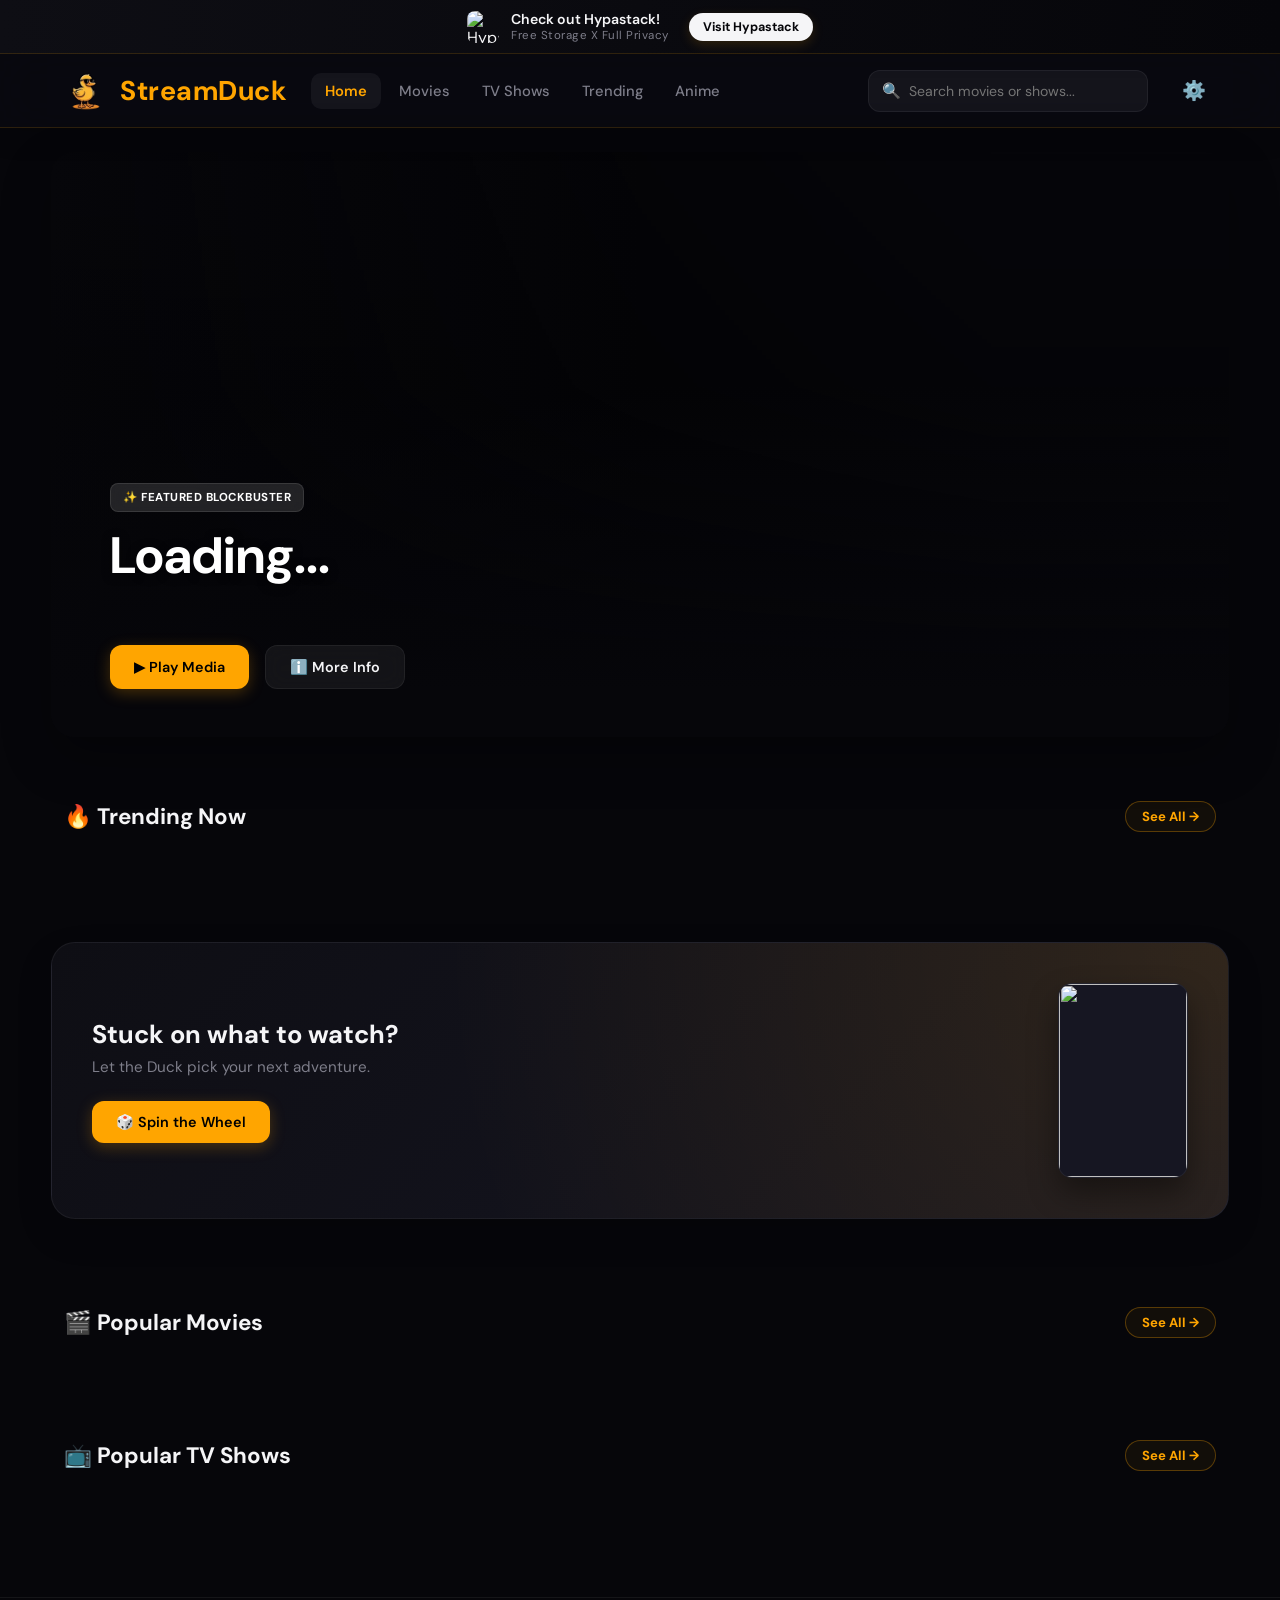
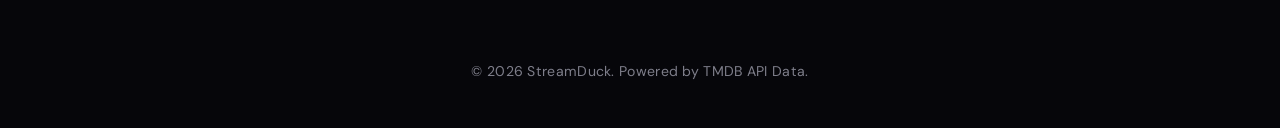
==== index.html @ 3d8ccd0c "no white haha" ====
<!DOCTYPE html>
<html lang="en">
<head>
  <meta charset="UTF-8">
  <meta name="viewport" content="width=device-width, initial-scale=1.0, maximum-scale=1.0, user-scalable=no">
  <title>StreamDuck</title>
  <link rel="icon" href="favicon.ico" type="image/x-icon">
  <link href="https://fonts.googleapis.com/css2?family=DM+Sans:wght=300;400;500;600;700&display=swap" rel="stylesheet">
  <link rel="stylesheet" href="style.css">
</head>
<body class="mode-dynamic theme-home">

<div class="promo-banner" id="promoBanner">
  <img src="https://r2.hypastack.com/cdn/lvko6iovrtq7/footer.webp" alt="Hypastack Icon" class="promo-icon">
  <div class="promo-text">
    <span class="promo-title">Check out Hypastack!</span>
    <span class="promo-subtitle">Free Storage X Full Privacy</span>
  </div>
  <a href="https://hypastack.com" target="_blank" rel="noopener" class="promo-btn">Visit Hypastack</a>
</div>

<nav>
  <div class="logo" id="duckLogo">
    <img src="icon.webp" alt="StreamDuck icon" class="logo-icon">
    <span>StreamDuck</span>
  </div>
  <div class="nav-links" id="navLinks">
    <button class="nav-btn" data-sec="home" onclick="Router.go('home')">Home</button>
    <button class="nav-btn" data-sec="movies" onclick="Router.go('movies')">Movies</button>
    <button class="nav-btn" data-sec="tv" onclick="Router.go('tv')">TV Shows</button>
    <button class="nav-btn" data-sec="trending" onclick="Router.go('trending')">Trending</button>
    <button class="nav-btn" data-sec="anime" onclick="Router.go('anime')">Anime</button>
  </div>
  
  <div class="search-wrap" id="searchWrap">
    <span class="search-icon">🔍</span>
    <input type="text" id="searchInput" placeholder="Search movies or shows..." autocomplete="off">
    <div class="live-search-results" id="liveSearchResults"></div>
  </div>
  
  <div style="display: flex; gap: 10px; align-items: center;">
    <button class="nav-btn" onclick="AppSettings.toggleDrawer()" style="font-size: 1.2rem; padding: 6px 10px;">⚙️</button>
    <button class="mobile-menu-btn" onclick="UI.toggleSearch()">🔍</button>
    <button class="mobile-menu-btn" onclick="UI.toggleMobileMenu()">☰</button>
  </div>
</nav>

<main id="app"></main>

<div class="mobile-bottom-nav" aria-label="Mobile navigation">
  <button class="mobile-nav-btn active" data-route="home" onclick="Router.go('home')">🏠<span>Home</span></button>
  <button class="mobile-nav-btn" data-route="movies" onclick="Router.go('movies')">🎬<span>Movies</span></button>
  <button class="mobile-nav-btn" data-route="tv" onclick="Router.go('tv')">📺<span>TV</span></button>
  <button class="mobile-nav-btn" data-route="settings" onclick="AppSettings.toggleDrawer()">⚙️<span>Settings</span></button>
</div>

<!-- Modern Settings Panel Overlay Drawer -->
<div id="settingsOverlay" class="settings-overlay" onclick="AppSettings.closeDrawerOnOverlay(event)">
  <div class="settings-panel">
    <div class="settings-header">
      <h2>App Settings</h2>
      <button class="close-btn" style="color: var(--text);" onclick="AppSettings.toggleDrawer()">✕</button>
    </div>
    
    <div class="settings-group">
      <span class="settings-label">Color Engine</span>
      
      <div class="toggle-row" onclick="AppSettings.handleToggleClick('dynamic')">
        <div class="toggle-info">
          <span class="toggle-title">🌈 Dynamic Accents</span>
          <span class="toggle-desc">Adapt app themes to match pages</span>
        </div>
        <label class="switch">
          <input type="checkbox" id="chk-dynamic">
          <span class="slider"></span>
        </label>
      </div>
    </div>

    <div class="settings-group">
      <span class="settings-label">Viewing Comfort</span>

      <div class="toggle-row" onclick="AppSettings.handleToggleClick('spoiler')">
        <div class="toggle-info">
          <span class="toggle-title">🛡️ Spoiler Safe</span>
          <span class="toggle-desc">Hide synopses by default and reveal them when you want</span>
        </div>
        <label class="switch">
          <input type="checkbox" id="chk-spoiler-safe">
          <span class="slider"></span>
        </label>
      </div>
    </div>

    <div class="settings-group">
      <span class="settings-label">Static Layout Overrides</span>
      
      <div class="toggle-row" onclick="AppSettings.handleToggleClick('dark')">
        <div class="toggle-info">
          <span class="toggle-title">🌙 Cyber Dark</span>
          <span class="toggle-desc">Sleek deep midnight layout</span>
        </div>
        <label class="switch">
          <input type="checkbox" id="chk-dark">
          <span class="slider"></span>
        </label>
      </div>

      <div class="toggle-row" onclick="AppSettings.handleToggleClick('amoled')">
        <div class="toggle-info">
          <span class="toggle-title">⬛ Pure AMOLED Black</span>
          <span class="toggle-desc">Ultimate deep pitch blacks</span>
        </div>
        <label class="switch">
          <input type="checkbox" id="chk-amoled">
          <span class="slider"></span>
        </label>
      </div>

    </div>
  </div>
</div>

<div id="dashboardOverlay" class="dashboard-overlay">
  <button class="dash-back" onclick="UI.closeDashboard()">←</button>
  <div class="dash-hero">
    <div class="dash-hero-bg" id="dashHeroBg"></div>
    <div class="dash-hero-fade"></div>
    <div class="dash-header-content">
      <img class="dash-poster" id="dashPoster" src="" alt="Poster">
      <div class="dash-details">
        <h1 id="dashTitle">Loading Media...</h1>
        <div class="dash-meta" id="dashMeta"></div>
        <div style="display: flex; gap: 12px; margin-top: 15px;" id="dashPrimaryActions"></div>
      </div>
    </div>
  </div>
  
  <div class="dash-body">
    <div>
      <h2 style="font-size: 1.2rem; font-weight: 700; margin-bottom: 0.8rem;">Synopsis</h2>
      <p class="dash-overview" id="dashOverview"></p>
      
      <h2 style="font-size: 1.2rem; font-weight: 700; margin-bottom: 0.8rem;">Main Cast Members</h2>
      <div class="scroll-row" id="dashCastRow" style="margin-bottom: 2.5rem;"></div>

      <h2 style="font-size: 1.2rem; font-weight: 700; margin-bottom: 0.8rem;">More Like This</h2>
      <div class="scroll-row" id="dashRecommendationsRow"></div>
    </div>
    
    <div id="tvSelectorSection" class="hidden-section">
      <div class="tv-controls">
        <h3>Select Season & Episode</h3>
        <select id="seasonDropdown" class="select-style" onchange="App.handleSeasonChange(this.value)"></select>
        <div class="episode-list" id="episodeGrid"></div>
      </div>
    </div>
  </div>
</div>

<template id="home-tpl">
  <div id="hero" class="fade-in">
    <div class="hero-bg" id="heroBg"></div>
    <div class="hero-fade"></div>
    <div class="hero-content">
      <div class="hero-badge">✨ Featured Blockbuster</div>
      <h1 class="hero-title" id="heroTitle">Loading...</h1>
      <div class="hero-meta" id="heroMeta"></div>
      <p class="hero-overview" id="heroOverview"></p>
      <div class="hero-actions">
        <button class="btn btn-primary" id="heroPlayBtn">▶ Play Media</button>
        <button class="btn btn-secondary" id="heroInfoBtn">ℹ️ More Info</button>
      </div>
    </div>
  </div>

  <div id="continue-section" class="section fade-in hidden-section">
    <div class="section-header"><h2 class="section-title">⏯️ Continue Watching</h2><a class="see-all" onclick="ContinueWatching.clearAll()">Clear All</a></div>
    <div class="scroll-row" id="continue-row"></div>
  </div>

  <div id="watchlist-section" class="section fade-in hidden-section">
    <div class="section-header"><h2 class="section-title">📌 My Watchlist</h2><a class="see-all" onclick="Watchlist.render()">Refresh</a></div>
    <div class="scroll-row" id="watchlist-row"></div>
  </div>

  <div class="section fade-in">
    <div class="section-header"><h2 class="section-title">🔥 Trending Now</h2><a class="see-all" onclick="Router.go('trending')">See All →</a></div>
    <div class="scroll-row" id="trendingRow"></div>
  </div>

  <div class="shuffler-break fade-in">
    <div class="shuffler-text">
      <h2 class="shuffler-title">Stuck on what to watch?</h2>
      <p class="shuffler-desc">Let the Duck pick your next adventure.</p>
      <button class="btn btn-primary" id="shuffleInitBtn" onclick="App.shuffle()">🎲 Spin the Wheel</button>
    </div>
    <div class="shuffler-display">
      <div class="shuffler-card-wrap">
        <div class="shuffler-card" id="shuffleCard"><img src="https://images.unsplash.com/photo-1489599849927-2ee91cede3ba?q=80&w=400" id="shuffleImg"></div>
      </div>
      <div class="shuffler-info" id="shuffleInfo">
        <div class="shuffler-name" id="shuffleName">???</div>
        <div class="shuffler-btns">
          <button class="btn btn-primary" id="shufflePlayBtn">ℹ️ Details</button>
          <button class="btn btn-secondary" onclick="App.shuffle()" style="padding: 10px; width: 44px;">🔄</button>
        </div>
      </div>
    </div>
  </div>

  <div class="section fade-in">
    <div class="section-header"><h2 class="section-title">🎬 Popular Movies</h2><a class="see-all" onclick="Router.go('movies')">See All →</a></div>
    <div class="scroll-row" id="topRatedRow"></div>
  </div>

  <div class="section fade-in">
    <div class="section-header"><h2 class="section-title">📺 Popular TV Shows</h2><a class="see-all" onclick="Router.go('tv')">See All →</a></div>
    <div class="scroll-row" id="tvRow"></div>
  </div>
</template>

<template id="grid-tpl">
  <div class="section fade-in">
    <div class="grid-header-wrap" style="display: flex; justify-content: space-between; align-items: center; margin-bottom: 2rem; gap: 1.5rem; flex-wrap: wrap;">
      <h1 id="gridTitle" class="section-title" style="font-size: 2.2rem; margin-bottom: 0; font-weight: 800; letter-spacing: -0.5px;"></h1>
      
      <div class="filter-controls" id="filterControls" style="display: flex; gap: 12px; align-items: center; flex-wrap: wrap;">
        <select id="genreFilter" class="select-style" style="margin-bottom: 0; min-width: 150px; padding: 8px 16px; font-size: 0.88rem;" onchange="App.handleFilterChange()">
          <option value="">All Genres</option>
        </select>
        
        <select id="sortBy" class="select-style" style="margin-bottom: 0; min-width: 180px; padding: 8px 16px; font-size: 0.88rem;" onchange="App.handleFilterChange()">
          <option value="popularity.desc">Popularity</option>
          <option value="vote_average.desc">Rating (High to Low)</option>
          <option value="release_date.desc">Release Date (Newest)</option>
        </select>
      </div>
    </div>
    <div class="movie-grid" id="movieGrid"></div>
  </div>
</template>

<div id="playerModal">
  <div class="modal-content">
    <div class="player-header">
      <div>
        <h2 class="p-title" id="pTitle" style="font-size: 1.5rem; font-weight: 700; color: #fff;"></h2>
        <div class="source-toggle">
          <button class="src-btn active" onclick="UI.switchSource('pulp', this)">Source 1</button>
          <button class="src-btn" onclick="UI.switchSource('vidapi', this)">Source 2</button>
          <span style="color: #aaa; font-size: 0.8rem; margin-left: 10px;" id="playerEpisodeIndicator"></span>
        </div>
      </div>
      <div class="player-actions">
        <button class="btn btn-secondary" id="playerNextEpBtn" style="display:none; padding: 8px 14px; font-size: 0.8rem;">⏭️ Next Episode</button>
        <button class="close-btn" onclick="UI.closePlayer()">✕</button>
      </div>
    </div>
    <div class="iframe-container"><iframe id="playerIframe" allowfullscreen allow="autoplay; encrypted-media"></iframe></div>
  </div>
</div>

<footer>
  <p>&copy; 2026 StreamDuck. Powered by TMDB API Data.</p>
</footer>

<script>
  const TMDB_API_KEY = "a31a9bbd61ad9d66f465457558a2d397"; 
  const TMDB_BASE_URL = "https://api.themoviedb.org/3";
  const TMDB_IMAGE_BASE = "https://image.tmdb.org/t/p/w500";
  const TMDB_BACKDROP_BASE = "https://image.tmdb.org/t/p/original";
  
  const AppSettings = {
    themeMode: localStorage.getItem('duck_theme_mode') || 'dynamic',
    spoilerSafe: localStorage.getItem('duck_spoiler_safe') !== 'false',
    
    init() {
      if (this.themeMode === 'light') {
        this.themeMode = 'dynamic';
        localStorage.setItem('duck_theme_mode', 'dynamic');
      }
      this.applyThemeStyles();
      this.applySpoilerSetting();
    },
    toggleDrawer() {
      document.getElementById('settingsOverlay').classList.toggle('open');
    },
    closeDrawerOnOverlay(e) {
      if(e.target.id === 'settingsOverlay') this.toggleDrawer();
    },
    handleToggleClick(mode) {
      if (mode === 'spoiler') {
        this.setSpoilerSafe(!this.spoilerSafe);
        return;
      }
      this.themeMode = mode;
      localStorage.setItem('duck_theme_mode', mode);
      this.applyThemeStyles();
    },
    toggleSpoilerMode() {
      this.setSpoilerSafe(!this.spoilerSafe);
    },
    setSpoilerSafe(enabled) {
      this.spoilerSafe = enabled;
      localStorage.setItem('duck_spoiler_safe', enabled ? 'true' : 'false');
      this.applySpoilerSetting();
    },
    applySpoilerSetting() {
      document.body.classList.toggle('spoiler-safe-on', this.spoilerSafe);
      const input = document.getElementById('chk-spoiler-safe');
      if (input) input.checked = this.spoilerSafe;

      if (App.currentHeroItem) {
        const heroTitle = document.getElementById('heroTitle');
        const heroOverview = document.getElementById('heroOverview');
        const heroMeta = document.getElementById('heroMeta');
        if (heroTitle || heroOverview || heroMeta) {
          App.renderHero(App.currentHeroItem);
        }
      }

      const dashOverlay = document.getElementById('dashboardOverlay');
      if (App.currentMedia && dashOverlay && dashOverlay.classList.contains('open')) {
        UI.renderSynopsis(App.currentOverviewText || '');
      }
    },
    applyThemeStyles() {
      document.body.classList.remove('mode-dynamic', 'mode-dark', 'mode-amoled', 'mode-light');
      document.body.classList.add(`mode-${this.themeMode}`);
      
      ['dynamic', 'dark', 'amoled'].forEach(m => {
        const input = document.getElementById(`chk-${m}`);
        if(input) input.checked = (this.themeMode === m);
      });
    }
  };

  // Easter Egg Soundbite engine
  const EasterEgg = {
    clickCount: 0,
    lastClickTime: 0,
    audioUrl: 'easteregg.mp3',
    audioInstance: null,

    init() {
      const logo = document.getElementById('duckLogo');
      if (!logo) return;
      
      logo.addEventListener('click', () => {
        const currentTime = Date.now();
        if (currentTime - this.lastClickTime > 1500) {
          this.clickCount = 0;
        }
        
        this.clickCount++;
        this.lastClickTime = currentTime;
        
        // Dynamic structural visual pop
        logo.style.transform = 'scale(1.1) rotate(-3deg)';
        logo.style.transition = 'transform 0.1s ease';
        setTimeout(() => { logo.style.transform = ''; logo.style.transition = 'var(--transition)'; }, 100);

        if (this.clickCount === 7) {
          this.playSecretSound();
          this.clickCount = 0;
        }
      });
    },

    playSecretSound() {
      if (this.audioInstance) {
        this.audioInstance.pause();
        this.audioInstance.currentTime = 0;
      }
      this.audioInstance = new Audio(this.audioUrl);
      this.audioInstance.volume = 1.0;
      this.audioInstance.play().catch(err => console.log("Sandbox playback exception auto-safeguard: ", err));
    }
  };

  const Watchlist = {
    items: JSON.parse(localStorage.getItem('duck_watchlist')) || [],
    toggle(item) {
      const index = this.items.findIndex(i => i.id === item.id);
      if (index > -1) this.items.splice(index, 1);
      else this.items.push(item);
      localStorage.setItem('duck_watchlist', JSON.stringify(this.items));
      this.render();
      UI.updateDashboardWatchlistBtn(item.id);
    },
    has(id) { return this.items.some(i => i.id === id); },
    render() {
      const row = document.getElementById('watchlist-row');
      const sec = document.getElementById('watchlist-section');
      if (!row || !sec) return;
      if (this.items.length === 0) { sec.classList.add('hidden-section'); return; }
      sec.classList.remove('hidden-section');
      row.innerHTML = this.items.map(item => UI.createCardMarkup(item)).join('');
    }
  };

  const ContinueWatching = {
    items: JSON.parse(localStorage.getItem('duck_continue')) || [],
    save(item, progress = 40) {
      const index = this.items.findIndex(i => i.id === item.id);
      if (index > -1) this.items.splice(index, 1);
      this.items.unshift({ ...item, progress });
      localStorage.setItem('duck_continue', JSON.stringify(this.items));
      this.render();
    },
    clearAll() { this.items = []; localStorage.removeItem('duck_continue'); this.render(); },
    render() {
      const row = document.getElementById('continue-row');
      const sec = document.getElementById('continue-section');
      if (!row || !sec) return;
      if (this.items.length === 0) { sec.classList.add('hidden-section'); return; }
      sec.classList.remove('hidden-section');
      row.innerHTML = this.items.map(item => UI.createCardMarkup(item, true)).join('');
    }
  };

  const Router = {
    current: 'home',
    go(route) {
      this.current = route;
      
      const activeRoute = document.body.className.split(' ').find(c => c.startsWith('theme-'));
      if(activeRoute) document.body.classList.remove(activeRoute);
      document.body.classList.add(`theme-${route}`);
      
      document.querySelectorAll('.nav-btn').forEach(btn => btn.classList.toggle('active', btn.getAttribute('data-sec') === route));
      document.querySelectorAll('.mobile-nav-btn').forEach(btn => {
        const btnRoute = btn.getAttribute('data-route');
        btn.classList.toggle('active', btnRoute === route);
      });
      const app = document.getElementById('app');
      const template = document.getElementById((route === 'home') ? 'home-tpl' : 'grid-tpl');
      if(template) { app.innerHTML = template.innerHTML; App.initSection(route); }
      window.scrollTo({ top: 0, behavior: 'smooth' });
    }
  };

  const App = {
    shufflePool: [],
    currentMedia: null,
    currentHeroItem: null,
    currentOverviewText: '',
    currentSource: 'pulp',
    activeSeason: 1,
    activeEpisode: 1,
    totalEpisodesInActiveSeason: 1,
    totalSeasons: 1,

    async tmdbFetch(endpoint, queryParams = "") {
      try {
        const response = await fetch(`${TMDB_BASE_URL}${endpoint}?api_key=${TMDB_API_KEY}&language=en-US${queryParams}`);
        return await response.json();
      } catch (err) { console.error(err); }
    },

    async init() {
      AppSettings.init();
      EasterEgg.init();
      Router.go('home');
      
      const inputEl = document.getElementById('searchInput');
      inputEl.addEventListener('input', (e) => this.handleLiveSearch(e.target.value));
      
      document.addEventListener('click', (e) => {
        if(!document.getElementById('searchWrap').contains(e.target)) {
          document.getElementById('liveSearchResults').classList.remove('active');
        }
      });
    },

    async initSection(section) {
      if (section === 'home') {
        Watchlist.render();
        ContinueWatching.render();
        const trendingData = await this.tmdbFetch('/trending/all/day');
        if (trendingData && trendingData.results.length > 0) {
          this.shufflePool = trendingData.results;
          this.renderHero(trendingData.results[0]);
          document.getElementById('trendingRow').innerHTML = trendingData.results.map(i => UI.createCardMarkup(i)).join('');
        }
        const movieData = await this.tmdbFetch('/movie/popular');
        if(movieData) document.getElementById('topRatedRow').innerHTML = movieData.results.map(i => ({...i, media_type:'movie'})).map(i => UI.createCardMarkup(i)).join('');
        const tvData = await this.tmdbFetch('/tv/popular');
        if(tvData) document.getElementById('tvRow').innerHTML = tvData.results.map(i => ({...i, media_type:'tv'})).map(i => UI.createCardMarkup(i)).join('');
      } else {
        document.getElementById('gridTitle').innerText = section === 'movies' ? 'MOVIES' : section === 'tv' ? 'TV SHOWS' : section.toUpperCase();
        await this.populateGenres(section);
        this.populateGridRows(section);
      }
    },

    async populateGenres(type) {
      const genreSelect = document.getElementById('genreFilter');
      if (!genreSelect) return;
      genreSelect.innerHTML = '<option value="">All Genres</option>';
      
      let endpoint = '/genre/movie/list';
      if (type === 'tv' || type === 'anime') {
        endpoint = '/genre/tv/list';
      } else if (type === 'trending') {
        endpoint = '/genre/movie/list';
      }
      
      const data = await this.tmdbFetch(endpoint);
      if (data && data.genres) {
        data.genres.forEach(g => {
          genreSelect.innerHTML += `<option value="${g.id}">${g.name}</option>`;
        });
      }
    },

    handleFilterChange() {
      this.populateGridRows(Router.current);
    },

    renderHero(item) {
      this.currentHeroItem = item;
      const title = item.title || item.name;
      const bg = document.getElementById('heroBg');
      const titleEl = document.getElementById('heroTitle');
      const overviewEl = document.getElementById('heroOverview');
      const metaEl = document.getElementById('heroMeta');
      const playBtn = document.getElementById('heroPlayBtn');
      const infoBtn = document.getElementById('heroInfoBtn');

      if (bg) bg.style.backgroundImage = `url('${TMDB_BACKDROP_BASE}${item.backdrop_path}')`;
      if (titleEl) titleEl.innerText = title;
      if (overviewEl) {
        if (AppSettings.spoilerSafe) {
          overviewEl.innerHTML = '<span class="spoiler-safe-text">Spoiler-safe mode is on — synopsis hidden until you reveal it.</span>';
        } else {
          overviewEl.innerText = item.overview || "";
        }
      }
      if (metaEl) metaEl.innerHTML = `<span>⭐ ${Number(item.vote_average).toFixed(1)}</span> | <span>${item.release_date || item.first_air_date || ''}</span>`;
      
      const normalized = { ...item, media_type: item.media_type || (item.title ? 'movie' : 'tv') };
      if (playBtn) playBtn.onclick = () => UI.openDashboard(normalized, true);
      if (infoBtn) infoBtn.onclick = () => UI.openDashboard(normalized);
    },

    async populateGridRows(type) {
      const genreVal = document.getElementById('genreFilter')?.value || "";
      const sortVal = document.getElementById('sortBy')?.value || "popularity.desc";
      const grid = document.getElementById('movieGrid');
      if (!grid) return;
      
      let endpoint = "";
      let params = "";
      
      if (type === 'trending') {
        endpoint = '/trending/all/week';
        const data = await this.tmdbFetch(endpoint);
        if (data && data.results) {
          let results = data.results;
          if (genreVal) {
            results = results.filter(i => i.genre_ids && i.genre_ids.includes(parseInt(genreVal)));
          }
          if (sortVal === 'vote_average.desc') {
            results.sort((a, b) => (b.vote_average || 0) - (a.vote_average || 0));
          } else if (sortVal === 'release_date.desc') {
            results.sort((a, b) => {
              const dateA = new Date(a.release_date || a.first_air_date || 0);
              const dateB = new Date(b.release_date || b.first_air_date || 0);
              return dateB - dateA;
            });
          } else {
            results.sort((a, b) => (b.popularity || 0) - (a.popularity || 0));
          }
          grid.innerHTML = results.map(item => UI.createCardMarkup(item)).join('');
        }
        return;
      }
      
      if (type === 'movies') {
        endpoint = '/discover/movie';
      } else if (type === 'tv') {
        endpoint = '/discover/tv';
      } else if (type === 'anime') {
        endpoint = '/discover/tv';
        params += '&with_genres=16&with_keywords=210024';
      }
      
      params += `&sort_by=${sortVal}`;
      if (sortVal === 'vote_average.desc') {
        params += '&vote_count.gte=100';
      }
      
      if (genreVal) {
        if (type === 'anime') {
          params += `,${genreVal}`;
        } else {
          params += `&with_genres=${genreVal}`;
        }
      }
      
      const data = await this.tmdbFetch(endpoint, params);
      if (data && data.results) {
        const mediaType = (type === 'movies') ? 'movie' : 'tv';
        grid.innerHTML = data.results.map(i => ({...i, media_type: i.media_type || mediaType})).map(item => UI.createCardMarkup(item)).join('');
      }
    },

    shuffle() {
      const card = document.getElementById('shuffleCard');
      if(card) card.classList.add('spinning');
      setTimeout(() => {
        if(card) card.classList.remove('spinning');
        const randomItem = this.shufflePool[Math.floor(Math.random() * this.shufflePool.length)];
        document.getElementById('shuffleImg').src = `${TMDB_IMAGE_BASE}${randomItem.poster_path}`;
        document.getElementById('shuffleName').innerText = randomItem.title || randomItem.name;
        document.getElementById('shuffleInfo').classList.add('visible');
        const normalized = { ...randomItem, media_type: randomItem.media_type || (randomItem.title ? 'movie' : 'tv') };
        document.getElementById('shufflePlayBtn').onclick = () => UI.openDashboard(normalized);
      }, 800);
    },

    async handleLiveSearch(query) {
      const drawer = document.getElementById('liveSearchResults');
      if (!query.trim()) { drawer.classList.remove('active'); return; }
      
      const data = await this.tmdbFetch('/search/multi', `&query=${encodeURIComponent(query)}`);
      if(data && data.results) {
        const filtered = data.results.filter(i => i.media_type === 'movie' || i.media_type === 'tv').slice(0, 6);
        if(filtered.length === 0) { drawer.classList.remove('active'); return; }
        
        drawer.innerHTML = filtered.map(item => {
          const name = item.title || item.name;
          const year = (item.release_date || item.first_air_date || '').split('-')[0] || 'N/A';
          const poster = item.poster_path ? `${TMDB_IMAGE_BASE}${item.poster_path}` : 'https://images.unsplash.com/photo-1594909122845-11baa439b7bf?q=80&w=100';
          const normalizedStr = JSON.stringify({
            id: item.id, title: name, poster_path: item.poster_path, 
            vote_average: item.vote_average, media_type: item.media_type, 
            release_date: item.release_date || item.first_air_date, backdrop_path: item.backdrop_path
          }).replace(/"/g, '&quot;');
          
          return `
            <div class="live-search-item" onclick="document.getElementById('liveSearchResults').classList.remove('active'); UI.openDashboard(${normalizedStr})">
              <img src="${poster}" alt="Poster">
              <div class="live-search-details">
                <span class="live-search-name">${name}</span>
                <span class="live-search-meta">${item.media_type.toUpperCase()} • ${year} • ⭐ ${Number(item.vote_average || 0).toFixed(1)}</span>
              </div>
            </div>
          `;
        }).join('');
        drawer.classList.add('active');
      }
    },

    async loadTVDetails(id) {
      const data = await this.tmdbFetch(`/tv/${id}`);
      if (!data) return;
      this.totalSeasons = data.number_of_seasons;
      const dropdown = document.getElementById('seasonDropdown');
      dropdown.innerHTML = Array.from({length: data.number_of_seasons}, (_, i) => `<option value="${i+1}">Season ${i+1}</option>`).join('');
      
      if (this.activeSeason > data.number_of_seasons) {
        this.activeSeason = 1;
      }
      dropdown.value = this.activeSeason;
      this.handleSeasonChange(this.activeSeason);
    },

    async handleSeasonChange(seasonNum) {
      this.activeSeason = parseInt(seasonNum);
      const data = await this.tmdbFetch(`/tv/${this.currentMedia.id}/season/${seasonNum}`);
      if (!data || !data.episodes) return;
      this.totalEpisodesInActiveSeason = data.episodes.length;
      
      const grid = document.getElementById('episodeGrid');
      grid.innerHTML = data.episodes.map(ep => {
        const title = ep.name || `Episode ${ep.episode_number}`;
        const overview = ep.overview || "No synopsis available.";
        const airDate = ep.air_date ? ep.air_date.split('-')[0] : 'N/A';
        const runtime = ep.runtime ? `${ep.runtime}m` : '';
        const thumb = ep.still_path 
          ? `${TMDB_IMAGE_BASE}${ep.still_path}` 
          : 'https://images.unsplash.com/photo-1594909122845-11baa439b7bf?q=80&w=300';
          
        return `
          <div class="episode-card ${this.activeEpisode === ep.episode_number ? 'active' : ''}" data-ep="${ep.episode_number}" onclick="App.playTVEpisode(${ep.episode_number})">
            <div class="episode-card-thumb-wrap">
              <img class="episode-card-thumb" src="${thumb}" alt="${title}" loading="lazy">
              <div class="episode-card-play-overlay">
                <span class="episode-card-play-btn">▶</span>
              </div>
            </div>
            <div class="episode-card-info">
              <div class="episode-card-num-title">${ep.episode_number}. ${title}</div>
              <div class="episode-card-meta">${airDate} ${runtime ? `• ${runtime}` : ''}</div>
              <p class="episode-card-overview">${overview}</p>
            </div>
          </div>
        `;
      }).join('');
    },

    playTVEpisode(epNum) {
      this.activeEpisode = parseInt(epNum);
      document.querySelectorAll('.episode-card').forEach(btn => btn.classList.toggle('active', parseInt(btn.getAttribute('data-ep')) === epNum));
      UI.openPlayer();
    },

    nextEpisode() {
      if (this.activeEpisode < this.totalEpisodesInActiveSeason) {
        this.playTVEpisode(this.activeEpisode + 1);
      } else if (this.activeSeason < this.totalSeasons) {
        this.activeEpisode = 1;
        document.getElementById('seasonDropdown').value = this.activeSeason + 1;
        this.handleSeasonChange(this.activeSeason + 1).then(() => {
          this.playTVEpisode(1);
        });
      }
    }
  };

  const UI = {
    toggleMobileMenu() { document.getElementById('navLinks').classList.toggle('mobile-open'); },
    toggleSearch() { document.getElementById('searchWrap').classList.toggle('active'); },

    createCardMarkup(item, includeProgress = false) {
      const title = item.title || item.name;
      const rating = item.vote_average ? Number(item.vote_average).toFixed(1) : 'NR';
      const normalized = { 
        id: item.id, 
        title: title, 
        poster_path: item.poster_path, 
        vote_average: rating, 
        media_type: item.media_type || (item.title ? 'movie' : 'tv'), 
        release_date: item.release_date || item.first_air_date || '', 
        backdrop_path: item.backdrop_path,
        last_season: item.last_season || undefined,
        last_episode: item.last_episode || undefined
      };
      
      let progressText = `Resume • ${item.progress || 40}%`;
      if (item.media_type === 'tv' && item.last_season && item.last_episode) {
        progressText = `Resume • S${item.last_season} : E${item.last_episode}`;
      }
      
      return `
        <div class="card" onclick="UI.openDashboard(${JSON.stringify(normalized).replace(/"/g, '&quot;')})">
          <img class="card-poster" src="${item.poster_path ? TMDB_IMAGE_BASE+item.poster_path : 'https://images.unsplash.com/photo-1594909122845-11baa439b7bf?q=80&w=350'}" alt="${title}" loading="lazy">
          <div class="card-rating">⭐ ${rating}</div>
          <div class="card-overlay"><div class="card-title">${title}</div></div>
          ${includeProgress ? `<div class="card-progress-pill">${progressText}</div>` : ''}
          ${includeProgress ? `<div class="progress-bar" style="width: ${item.progress || 40}%"></div>` : ''}
        </div>
      `;
    },

    renderSynopsis(text) {
      const el = document.getElementById('dashOverview');
      if (!el) return;
      if (AppSettings.spoilerSafe) {
        el.innerHTML = `
          <div class="spoiler-safe-card">
            <div class="spoiler-safe-title">Spoiler-safe mode is on</div>
            <div class="spoiler-safe-subtitle">Reveal the synopsis if you want to read it.</div>
            <button class="btn btn-secondary spoiler-reveal-btn">Reveal synopsis</button>
          </div>`;
        const revealButton = el.querySelector('.spoiler-reveal-btn');
        if (revealButton) {
          revealButton.addEventListener('click', () => {
            AppSettings.setSpoilerSafe(false);
            UI.renderSynopsis(text || 'No synopsis available.');
          });
        }
      } else {
        el.innerText = text || 'No synopsis available.';
      }
    },

    async openDashboard(item, autoPlayDirectly = false) {
      App.currentMedia = item;
      App.activeSeason = item.last_season || 1;
      App.activeEpisode = item.last_episode || 1;

      document.getElementById('dashTitle').innerText = item.title;
      document.getElementById('dashPoster').src = item.poster_path ? TMDB_IMAGE_BASE + item.poster_path : '';
      document.getElementById('dashHeroBg').style.backgroundImage = `url('${TMDB_BACKDROP_BASE}${item.backdrop_path || item.poster_path}')`;
      
      const type = item.media_type === 'tv' ? 'tv' : 'movie';
      const details = await App.tmdbFetch(`/${type}/${item.id}`);
      
      document.getElementById('dashMeta').innerHTML = `
        <span>⭐ ${Number(item.vote_average || 0).toFixed(1)}</span> • 
        <span>${item.release_date ? item.release_date.split('-')[0] : 'N/A'}</span> • 
        <span>${details?.runtime ? details.runtime + 'm' : type.toUpperCase()}</span>
      `;
      App.currentOverviewText = details?.overview || 'No synopsis available.';
      this.renderSynopsis(App.currentOverviewText);

      document.getElementById('dashPrimaryActions').innerHTML = `
        <button class="btn btn-primary" onclick="${type === 'tv' ? 'App.playTVEpisode(App.activeEpisode)' : 'UI.openPlayer()'}">▶ Watch Stream</button>
        <button class="btn btn-secondary" onclick="UI.openTrailerInNewTab()">🎬 View Trailer</button>
        <button class="btn btn-secondary" id="dashWatchlistBtn" style="padding:10px 14px;">📋 + Watchlist</button>
      `;
      document.getElementById('dashWatchlistBtn').onclick = () => Watchlist.toggle(App.currentMedia);
      this.updateDashboardWatchlistBtn(item.id);

      if (type === 'tv') {
        document.getElementById('tvSelectorSection').classList.remove('hidden-section');
        await App.loadTVDetails(item.id);
      } else {
        document.getElementById('tvSelectorSection').classList.add('hidden-section');
      }

      const credits = await App.tmdbFetch(`/${type}/${item.id}/credits`);
      document.getElementById('dashCastRow').innerHTML = credits?.cast?.slice(0, 10).map(c => `
        <div class="cast-card">
          <img class="cast-img" src="${c.profile_path ? TMDB_IMAGE_BASE+c.profile_path : 'https://images.unsplash.com/photo-1535713875002-d1d0cf377fde?q=80&w=150'}">
          <div class="cast-name">${c.name}</div>
          <div class="cast-char">${c.character}</div>
        </div>
      `).join('') || '';

      const recommendations = await App.tmdbFetch(`/${type}/${item.id}/recommendations`);
      document.getElementById('dashRecommendationsRow').innerHTML = recommendations?.results?.slice(0, 8).map(r => UI.createCardMarkup({...r, media_type: type})).join('') || '<p style="color:var(--muted)">None found.</p>';

      document.getElementById('dashboardOverlay').classList.add('open');
      if (autoPlayDirectly) { if(type === 'tv') App.playTVEpisode(App.activeEpisode); else UI.openPlayer(); }
    },

    closeDashboard() { document.getElementById('dashboardOverlay').classList.remove('open'); },

    async openTrailerInNewTab() {
      const item = App.currentMedia;
      if(!item) return;
      const type = item.media_type === 'tv' ? 'tv' : 'movie';
      const videoData = await App.tmdbFetch(`/${type}/${item.id}/videos`);
      const trailer = videoData?.results?.find(v => v.site === 'YouTube' && (v.type === 'Trailer' || v.type === 'Teaser'));
      
      if(trailer) {
        window.open(`https://www.youtube.com/watch?v=${trailer.key}`, '_blank');
      } else {
        alert("Apologies! No matching trailers found on record for this title.");
      }
    },

    openPlayer() {
      const item = App.currentMedia;
      if(!item) return;
      document.getElementById('pTitle').innerText = item.title;
      
      const isTV = item.media_type === 'tv';
      document.getElementById('playerNextEpBtn').style.display = isTV ? 'flex' : 'none';
      document.getElementById('playerNextEpBtn').onclick = () => App.nextEpisode();
      
      this.loadIframeSource();
      document.getElementById('playerModal').classList.add('open');
      
      if (isTV) {
        item.last_season = App.activeSeason;
        item.last_episode = App.activeEpisode;
      }
      ContinueWatching.save(item, Math.floor(Math.random() * 50) + 30);
    },

    closePlayer() {
      document.getElementById('playerIframe').src = "";
      document.getElementById('playerModal').classList.remove('open');
    },

    switchSource(src, btn) {
      App.currentSource = src;
      document.querySelectorAll('.src-btn').forEach(b => b.classList.remove('active'));
      if(btn) btn.classList.add('active');
      this.loadIframeSource();
    },

    loadIframeSource() {
      const iframe = document.getElementById('playerIframe');
      if (!iframe || !App.currentMedia) return;
      const item = App.currentMedia;
      const type = item.media_type === 'tv' ? 'tv' : 'movie';
      
      if (type === 'tv') {
        document.getElementById('playerEpisodeIndicator').innerText = `S${App.activeSeason} : E${App.activeEpisode}`;
        iframe.src = App.currentSource === 'pulp' 
          ? `https://vidsrc.me/embed/tv?tmdb=${item.id}&season=${App.activeSeason}&episode=${App.activeEpisode}`
          : `https://vidsrc.to/embed/tv/${item.id}/${App.activeSeason}/${App.activeEpisode}`;
      } else {
        document.getElementById('playerEpisodeIndicator').innerText = "";
        iframe.src = App.currentSource === 'pulp' 
          ? `https://vidsrc.me/embed/movie?tmdb=${item.id}`
          : `https://vidsrc.to/embed/movie/${item.id}`;
      }
    },

    updateDashboardWatchlistBtn(id) {
      const btn = document.getElementById('dashWatchlistBtn');
      if (!btn) return;
      btn.innerText = Watchlist.has(id) ? "❤️ In Watchlist" : "📋 + Watchlist";
    }
  };

  window.addEventListener('DOMContentLoaded', () => App.init());
</script>
</body>
</html>
---- style.css ----
:root {
  --bg: #06060a;
  --surface: #0e0e14;
  --surface-rgb: 14, 14, 20;
  --surface2: #161622;
  --border: rgba(255, 255, 255, 0.06);
  --accent: #ffa500;
  --accent-rgb: 255, 165, 0;
  --text: #f5f5f7;
  --muted: #7e7e8a;
  --radius: 16px;
  --transition: cubic-bezier(0.16, 1, 0.3, 1) 0.4s;
}

/* Core Page-Based Dynamic Accents */
body.mode-dynamic.theme-movies { --accent: #ff2a35; --accent-rgb: 255, 42, 53; --bg: #080203; --surface: #140708; --surface-rgb: 20, 7, 8; }
body.mode-dynamic.theme-tv { --accent: #2ab0ff; --accent-rgb: 42, 176, 255; --bg: #020612; --surface: #070e22; --surface-rgb: 7, 14, 34; }
body.mode-dynamic.theme-trending { --accent: #00ff88; --accent-rgb: 0, 255, 136; --bg: #020a05; --surface: #06160d; --surface-rgb: 6, 22, 13; }
body.mode-dynamic.theme-anime { --accent: #ff52b4; --accent-rgb: 255, 82, 180; --bg: #0a0209; --surface: #160714; --surface-rgb: 22, 7, 20; }

/* Static Premium Theme Overrides */
body.mode-dark {
  --bg: #06060a; --surface: #0e0e14; --surface-rgb: 14, 14, 20; --surface2: #161622; --text: #f5f5f7; --muted: #7e7e8a;
  --border: rgba(255, 255, 255, 0.06); --accent: #ffa500; --accent-rgb: 255, 165, 0;
}
body.mode-amoled {
  --bg: #000000; --surface: #0a0a0a; --surface-rgb: 10, 10, 10; --surface2: #141414; --text: #ffffff; --muted: #666673;
  --border: rgba(255, 255, 255, 0.08); --accent: #ffa500; --accent-rgb: 255, 165, 0;
}

* { box-sizing: border-box; margin: 0; padding: 0; -webkit-tap-highlight-color: transparent; }
html, body { width: 100%; overflow-x: hidden; background: var(--bg); color: var(--text); font-family: 'DM Sans', sans-serif; transition: background var(--transition), color var(--transition); }
button, .btn, .gtab, .nav-btn { appearance: none; -webkit-appearance: none; background: none; border: none; font-family: inherit; cursor: pointer; outline: none; user-select: none; }
.fade-in { animation: fadeIn 0.6s cubic-bezier(0.16, 1, 0.3, 1) forwards; }
@keyframes fadeIn { from { opacity: 0; transform: translateY(15px); } to { opacity: 1; transform: translateY(0); } }
.hidden-section { display: none; }

/* Dynamic Promo Banner styling */
.promo-banner {
  background: linear-gradient(90deg, var(--surface) 0%, var(--bg) 100%);
  border-bottom: 1px solid rgba(var(--accent-rgb), 0.15);
  padding: 10px 5%;
  display: flex;
  align-items: center;
  justify-content: center;
  gap: 12px;
  width: 100%;
  position: relative;
  z-index: 1001;
  transition: border-color var(--transition), background var(--transition);
}
.promo-icon { width: 32px; height: 32px; border-radius: 8px; object-fit: cover; }
.promo-text { display: flex; flex-direction: column; }
.promo-title { font-size: 0.88rem; font-weight: 600; }
.promo-subtitle { font-size: 0.72rem; color: var(--muted); letter-spacing: 0.5px; }
.promo-btn { margin-left: 8px; background: var(--text); color: var(--bg); padding: 6px 14px; border-radius: 20px; font-size: 0.78rem; font-weight: 700; text-decoration: none; transition: var(--transition); white-space: nowrap; box-shadow: 0 4px 12px rgba(var(--accent-rgb), 0.15); }
.promo-btn:hover { transform: translateY(-1px); box-shadow: 0 6px 20px rgba(var(--accent-rgb), 0.35); }

nav {
  position: sticky; top: 0; z-index: 1000;
  background: rgba(var(--surface-rgb), 0.4);
  backdrop-filter: blur(30px) saturate(200%);
  -webkit-backdrop-filter: blur(30px) saturate(200%);
  border-bottom: 1px solid rgba(var(--accent-rgb), 0.15);
  box-shadow: 0 4px 30px rgba(0,0,0,0.2);
  padding: 0 5%; display: flex; align-items: center; height: 74px; gap: 1.5rem; width: 100%;
  transition: border-color var(--transition);
}
.logo { display: flex; align-items: center; gap: 12px; font-size: 1.7rem; font-weight: 700; color: var(--accent); letter-spacing: 0.5px; cursor: pointer; white-space: nowrap; transition: color var(--transition); }
.logo:active { transform: scale(0.97); }
.logo-icon { width: 44px; height: 44px; object-fit: cover; border-radius: 12px; }
.nav-links { display: flex; gap: 0.25rem; }
.nav-btn { color: var(--muted); font-size: 0.92rem; font-weight: 500; padding: 8px 14px; border-radius: 10px; transition: var(--transition); }
.nav-btn:hover, .nav-btn.active { color: var(--text); background: rgba(255,255,255,0.05); }
body.mode-light .nav-btn:hover, body.mode-light .nav-btn.active { background: rgba(0,0,0,0.05); }
.nav-btn.active { color: var(--accent); font-weight: 600; }

.search-wrap { margin-left: auto; position: relative; max-width: 280px; width: 100%; }
#searchInput { background: rgba(255,255,255,0.05); border: 1px solid var(--border); color: var(--text); font-family: inherit; font-size: 0.88rem; padding: 11px 12px 11px 40px; border-radius: 12px; width: 100%; outline: none; transition: var(--transition); }
body.mode-light #searchInput { background: rgba(0,0,0,0.04); }
#searchInput:focus { border-color: var(--accent); background: rgba(255,255,255,0.08); box-shadow: 0 0 0 4px rgba(var(--accent-rgb), 0.1); }
.search-icon { position: absolute; left: 14px; top: 50%; transform: translateY(-50%); color: var(--muted); pointer-events: none; font-size: 0.95rem; }

.live-search-results { display: none; position: absolute; top: calc(100% + 8px); left: 0; right: 0; background: var(--surface); border: 1px solid var(--border); border-radius: 16px; max-height: 400px; overflow-y: auto; box-shadow: 0 20px 40px rgba(0,0,0,0.5); z-index: 1100; backdrop-filter: blur(20px); }
.live-search-results.active { display: block; }
.live-search-item { display: flex; align-items: center; gap: 14px; padding: 12px; cursor: pointer; border-bottom: 1px solid var(--border); transition: var(--transition); }
.live-search-item:hover { background: rgba(255,255,255,0.04); }
.live-search-item img { width: 38px; aspect-ratio: 2/3; object-fit: cover; border-radius: 6px; background: #222; }
.live-search-details { display: flex; flex-direction: column; min-width: 0; }
.live-search-name { font-size: 0.88rem; font-weight: 600; color: var(--text); white-space: nowrap; overflow: hidden; text-overflow: ellipsis; }
.live-search-meta { font-size: 0.75rem; color: var(--muted); margin-top: 3px; }

.mobile-menu-btn { display: none; color: var(--text); font-size: 1.3rem; padding: 5px; }

.btn { font-weight: 600; font-size: 0.9rem; padding: 12px 24px; border-radius: 12px; transition: var(--transition); display: flex; align-items: center; gap: 8px; justify-content: center; width: fit-content; }
.btn-primary { background: var(--accent); color: #000; box-shadow: 0 4px 15px rgba(var(--accent-rgb), 0.25); }
.btn-primary:hover { transform: translateY(-2px); filter: brightness(1.1); box-shadow: 0 8px 25px rgba(var(--accent-rgb), 0.4); }
.btn-secondary { background: rgba(255,255,255,0.06); color: var(--text); backdrop-filter: blur(10px); border: 1px solid var(--border); }
body.mode-light .btn-secondary { background: rgba(0,0,0,0.04); }
.btn-secondary:hover { background: rgba(255,255,255,0.12); }

#hero { position: relative; height: 65vh; min-height: 400px; overflow: hidden; display: flex; align-items: flex-end; width: 92%; margin: 1.5rem auto; border-radius: 24px; box-shadow: 0 20px 50px rgba(0,0,0,0.3); }
.hero-bg { position: absolute; inset: 0; background-size: cover; background-position: center 20%; transition: background-image 0.8s ease-in-out, transform 1.2s ease-out; transform: scale(1.03); }
#hero.active .hero-bg { transform: scale(1); }
.hero-fade { position: absolute; inset: 0; background: linear-gradient(to top, var(--bg) 8%, rgba(0,0,0,0.2) 60%, transparent 100%), linear-gradient(to right, var(--bg) 0%, rgba(0,0,0,0.3) 50%, transparent 80%); }
.hero-content { position: relative; padding: 0 5% 3rem; max-width: 800px; z-index: 2; width: 100%; }
.hero-badge { display: inline-flex; align-items: center; gap: 6px; background: rgba(255,255,255,0.12); backdrop-filter: blur(10px); color: #fff; font-size: 0.72rem; font-weight: 700; text-transform: uppercase; padding: 6px 12px; border-radius: 8px; margin-bottom: 1rem; border: 1px solid rgba(255,255,255,0.1); letter-spacing: 0.5px; }
.hero-title { font-size: clamp(1.8rem, 5vw, 3.2rem); font-weight: 700; line-height: 1.1; margin-bottom: 0.8rem; color: #fff; text-shadow: 0 2px 10px rgba(0,0,0,0.5); }
.hero-meta { font-size: 0.95rem; color: #eee; margin-bottom: 1.2rem; display: flex; gap: 1rem; align-items: center; flex-wrap: wrap; }
.hero-overview { font-size: 1.05rem; line-height: 1.6; color: #ddd; margin-bottom: 1.8rem; max-width: 580px; display: -webkit-box; -webkit-line-clamp: 2; -webkit-box-orient: vertical; overflow: hidden; text-shadow: 0 1px 4px rgba(0,0,0,0.4); }
.hero-actions { display: flex; gap: 1rem; }

.shuffler-break { width: 92%; margin: 3rem auto; background: linear-gradient(135deg, var(--surface) 0%, var(--surface2) 100%); border: 1px solid var(--border); border-radius: 24px; padding: 2.5rem; display: flex; align-items: center; gap: 3rem; position: relative; overflow: hidden; box-shadow: 0 15px 35px rgba(0,0,0,0.15); }
.shuffler-break::after { content: ''; position: absolute; inset: 0; background: radial-gradient(circle at top right, rgba(var(--accent-rgb), 0.12), transparent 65%); pointer-events: none; }
.shuffler-text { flex: 1; z-index: 1; }
.shuffler-title { font-size: 1.6rem; font-weight: 700; margin-bottom: 0.4rem; }
.shuffler-desc { color: var(--muted); font-size: 0.95rem; margin-bottom: 1.5rem; }
.shuffler-display { display: flex; align-items: center; gap: 2rem; z-index: 1; }
.shuffler-card-wrap { width: 130px; aspect-ratio: 2/3; position: relative; perspective: 1000px; flex-shrink: 0; }
.shuffler-card { width: 100%; height: 100%; border-radius: 14px; background: var(--surface2); border: 1px solid var(--border); overflow: hidden; transition: transform 0.6s cubic-bezier(0.34, 1.56, 0.64, 1); box-shadow: 0 15px 30px rgba(0,0,0,0.4); }
.shuffler-card img { width: 100%; height: 100%; object-fit: cover; }
.shuffler-card.spinning { animation: spinCard 0.8s infinite linear; }
@keyframes spinCard { 0% { transform: rotateY(0deg) scale(0.9); } 50% { transform: rotateY(180deg) scale(0.8); } 100% { transform: rotateY(360deg) scale(0.9); } }
.shuffler-info { display: none; opacity: 0; transform: translateX(15px); transition: var(--transition); min-width: 220px; }
.shuffler-info.visible { display: block; opacity: 1; transform: translateX(0); }
.shuffler-name { font-weight: 700; font-size: 1.2rem; margin-bottom: 1.2rem; }
.shuffler-btns { display: flex; gap: 10px; }

.section { padding: 2.5rem 5% 1rem; width: 100%; }
.section-header { display: flex; align-items: center; justify-content: space-between; margin-bottom: 1.5rem; gap: 1rem; }
.section-title { font-size: 1.4rem; font-weight: 700; }
.see-all { color: var(--accent); font-size: 0.82rem; font-weight: 700; cursor: pointer; white-space: nowrap; padding: 6px 16px; border-radius: 20px; border: 1px solid rgba(var(--accent-rgb), 0.3); background: rgba(var(--accent-rgb), 0.05); transition: var(--transition); }
.see-all:hover { background: rgba(var(--accent-rgb), 0.15); border-color: var(--accent); transform: translateX(3px); }
.scroll-row { display: flex; gap: 18px; overflow-x: auto; padding: 4px 0 18px; scrollbar-width: none; }
.scroll-row::-webkit-scrollbar { display: none; }

.card { flex: 0 0 165px; width: 165px; position: relative; border-radius: var(--radius); overflow: hidden; cursor: pointer; transition: var(--transition); background: var(--surface2); border: 1px solid var(--border); }
.card:hover { transform: translateY(-8px) scale(1.02); box-shadow: 0 20px 40px rgba(0,0,0,0.4); border-color: rgba(var(--accent-rgb), 0.3); }
.card-poster { width: 100%; aspect-ratio: 2/3; object-fit: cover; display: block; background: #222; }
.card-overlay { position: absolute; inset: 0; padding: 1.2rem 1rem; display: flex; flex-direction: column; justify-content: flex-end; background: linear-gradient(to top, rgba(0,0,0,0.95) 0%, transparent 65%); opacity: 0; transition: var(--transition); }
.card:hover .card-overlay { opacity: 1; }
.card-title { font-size: 0.92rem; font-weight: 700; margin-bottom: 2px; line-height: 1.25; overflow: hidden; text-overflow: ellipsis; display: -webkit-box; -webkit-line-clamp: 2; -webkit-box-orient: vertical; color: #fff; }
.card-rating { position: absolute; top: 12px; right: 12px; background: rgba(0,0,0,0.75); color: var(--accent); font-size: 0.75rem; font-weight: 700; padding: 4px 8px; border-radius: 6px; backdrop-filter: blur(4px); border: 1px solid rgba(var(--accent-rgb), 0.25); }
.progress-bar { position: absolute; bottom: 0; left: 0; height: 4px; background: var(--accent); width: 0%; transition: width 0.3s; }
.movie-grid { display: grid; grid-template-columns: repeat(auto-fill, minmax(160px, 1fr)); gap: 18px; width: 100%; }

/* Dashboard Layer */
.dashboard-overlay { display: none; position: fixed; inset: 0; z-index: 1500; background: var(--bg); overflow-y: auto; padding: 0 0 4rem 0; }
.dashboard-overlay.open { display: block; }
.dash-hero { position: relative; height: 52vh; display: flex; align-items: flex-end; padding: 2rem 5%; }
.dash-hero-bg { position: absolute; inset: 0; background-size: cover; background-position: center; filter: brightness(0.5); }
.dash-hero-fade { position: absolute; inset: 0; background: linear-gradient(to top, var(--bg), transparent); }
.dash-back { position: absolute; top: 24px; left: 5%; z-index: 10; background: rgba(0,0,0,0.5); border: 1px solid rgba(255,255,255,0.1); width: 46px; height: 46px; border-radius: 50%; color: white; display: flex; align-items: center; justify-content: center; font-size: 1.2rem; cursor: pointer; transition: var(--transition); backdrop-filter: blur(10px); }
.dash-back:hover { background: var(--accent); color: #000; transform: scale(1.05); }
.dash-header-content { position: relative; z-index: 2; display: flex; gap: 2.5rem; align-items: flex-end; width: 100%; }
.dash-poster { width: 180px; aspect-ratio: 2/3; object-fit: cover; border-radius: 16px; box-shadow: 0 15px 40px rgba(0,0,0,0.6); border: 1px solid var(--border); flex-shrink: 0; }
.dash-details h1 { font-size: clamp(1.8rem, 4vw, 2.8rem); font-weight: 700; line-height: 1.1; margin-bottom: 12px; color: var(--text); }
.dash-meta { display: flex; gap: 18px; color: var(--muted); font-size: 0.92rem; margin-bottom: 18px; flex-wrap: wrap; }
.dash-body { padding: 3rem 5% 0; display: grid; grid-template-columns: 2fr 1fr; gap: 4rem; }
.dash-overview { font-size: 1.05rem; line-height: 1.75; color: var(--text); opacity: 0.85; margin-bottom: 2.5rem; }

.cast-card { flex: 0 0 105px; width: 105px; text-align: center; }
.cast-img { width: 100%; aspect-ratio: 1/1; object-fit: cover; border-radius: 50%; background: var(--surface2); margin-bottom: 10px; border: 1px solid var(--border); }
.cast-name { font-size: 0.82rem; font-weight: 600; overflow: hidden; text-overflow: ellipsis; white-space: nowrap; color: var(--text); }
.cast-char { font-size: 0.74rem; color: var(--muted); overflow: hidden; text-overflow: ellipsis; white-space: nowrap; }

.tv-controls { background: var(--surface); border: 1px solid var(--border); border-radius: 20px; padding: 1.8rem; }
.tv-controls h3 { font-size: 1.2rem; font-weight: 700; margin-bottom: 1.2rem; }
.select-style { background: var(--surface2); border: 1px solid var(--border); color: var(--text); padding: 12px; width: 100%; border-radius: 10px; outline: none; font-family: inherit; font-size: 0.92rem; margin-bottom: 1.5rem; }
.episode-list { display: flex; flex-direction: column; gap: 12px; max-height: 480px; overflow-y: auto; padding-right: 6px; }
.episode-list::-webkit-scrollbar { width: 6px; }
.episode-list::-webkit-scrollbar-track { background: rgba(255,255,255,0.02); border-radius: 3px; }
body.mode-light .episode-list::-webkit-scrollbar-track { background: rgba(0,0,0,0.02); }
.episode-list::-webkit-scrollbar-thumb { background: rgba(255,255,255,0.1); border-radius: 3px; }
.episode-list::-webkit-scrollbar-thumb:hover { background: rgba(255,255,255,0.2); }
body.mode-light .episode-list::-webkit-scrollbar-thumb { background: rgba(0,0,0,0.1); }
body.mode-light .episode-list::-webkit-scrollbar-thumb:hover { background: rgba(0,0,0,0.2); }

.episode-card { display: flex; flex-direction: column; background: var(--surface2); border: 1px solid var(--border); border-radius: 12px; overflow: hidden; cursor: pointer; transition: var(--transition); }
.episode-card:hover { transform: translateY(-2px); border-color: var(--accent); box-shadow: 0 8px 20px rgba(0,0,0,0.3); }
.episode-card.active { border-color: var(--accent); background: rgba(var(--accent-rgb), 0.05); }
.episode-card-thumb-wrap { position: relative; width: 100%; aspect-ratio: 16/9; background: #111; overflow: hidden; }
.episode-card-thumb { width: 100%; height: 100%; object-fit: cover; transition: transform 0.4s ease; }
.episode-card:hover .episode-card-thumb { transform: scale(1.05); }
.episode-card-play-overlay { position: absolute; inset: 0; background: rgba(0,0,0,0.4); display: flex; align-items: center; justify-content: center; opacity: 0; transition: opacity 0.2s ease; }
.episode-card:hover .episode-card-play-overlay { opacity: 1; }
.episode-card-play-btn { font-size: 1.8rem; color: var(--accent); transform: scale(0.8); transition: transform 0.2s ease; }
.episode-card:hover .episode-card-play-btn { transform: scale(1); }
.episode-card-info { padding: 12px; }
.episode-card-num-title { font-size: 0.9rem; font-weight: 700; color: var(--text); margin-bottom: 4px; display: -webkit-box; -webkit-line-clamp: 1; -webkit-box-orient: vertical; overflow: hidden; }
.episode-card-meta { font-size: 0.75rem; color: var(--muted); margin-bottom: 6px; }
.episode-card-overview { font-size: 0.78rem; color: var(--muted); line-height: 1.4; display: -webkit-box; -webkit-line-clamp: 2; -webkit-box-orient: vertical; overflow: hidden; }

/* Settings Overlay & Tactile Toggles */
.settings-overlay { display: none; position: fixed; inset: 0; background: rgba(0,0,0,0.6); z-index: 2100; backdrop-filter: blur(8px); justify-content: flex-end; }
.settings-overlay.open { display: flex; }
.settings-panel { background: rgba(var(--surface-rgb), 0.75); backdrop-filter: blur(40px); border-left: 1px solid var(--border); width: 100%; max-width: 360px; height: 100%; padding: 2.5rem 2rem; display: flex; flex-direction: column; animation: slideLeft 0.4s cubic-bezier(0.16, 1, 0.3, 1) forwards; box-shadow: -20px 0 50px rgba(0,0,0,0.6); position: relative; }
@keyframes slideLeft { from { transform: translateX(100%); } to { transform: translateX(0); } }
.settings-header { display: flex; justify-content: space-between; align-items: center; margin-bottom: 2.5rem; }
.settings-header h2 { font-size: 1.5rem; font-weight: 700; }
.settings-group { margin-bottom: 2.2rem; background: rgba(255,255,255,0.03); border: 1px solid var(--border); padding: 1.2rem; border-radius: 20px; position: relative; }
body.mode-light .settings-group { background: rgba(0,0,0,0.02); }
.settings-label { display: block; font-size: 0.78rem; font-weight: 700; color: var(--muted); text-transform: uppercase; margin-bottom: 1.2rem; letter-spacing: 0.8px; }

.toggle-row { display: flex; align-items: center; justify-content: space-between; gap: 12px; padding: 10px 0; border-bottom: 1px solid rgba(255,255,255,0.04); cursor: pointer; border-radius: 12px; transition: background var(--transition); }
.toggle-row:hover { background: rgba(255,255,255,0.03); }
.toggle-row:last-child { border-bottom: none; }
.toggle-info { display: flex; flex-direction: column; gap: 2px; flex: 1; min-width: 0; }
.toggle-title { font-size: 0.95rem; font-weight: 600; }
.toggle-desc { font-size: 0.78rem; color: var(--muted); }

/* iOS Style Switch */
.switch { position: relative; display: inline-block; width: 46px; height: 26px; pointer-events: none; flex-shrink: 0; margin-left: 8px; }
.switch input { opacity: 0; width: 0; height: 0; }
.slider { position: absolute; cursor: pointer; inset: 0; background-color: rgba(255,255,255,0.15); transition: .3s cubic-bezier(0.16, 1, 0.3, 1); border-radius: 34px; border: 1px solid rgba(255,255,255,0.08); }
body.mode-light .slider { background-color: rgba(0,0,0,0.15); border-color: rgba(0,0,0,0.08); }
.slider:before { position: absolute; content: ""; height: 20px; width: 20px; left: 3px; bottom: 3px; background-color: white; transition: .3s cubic-bezier(0.16, 1, 0.3, 1); border-radius: 50%; box-shadow: 0 2px 5px rgba(0,0,0,0.2); }
input:checked + .slider { background-color: var(--accent); }
input:checked + .slider:before { transform: translateX(20px); }
body.mode-light input:checked + .slider:before { background-color: #fff; }

/* Work In Progress Warning Interceptor Elements */
.wip-badge { display: inline-block; background: linear-gradient(135deg, #ffae00 0%, #ff6a00 100%); color: #000; font-weight: 800; font-size: 0.68rem; padding: 2px 8px; border-radius: 6px; text-transform: uppercase; margin-left: 6px; letter-spacing: 0.5px; vertical-align: middle; box-shadow: 0 2px 8px rgba(255, 115, 0, 0.3); }
.wip-banner-overlay { display: none; position: absolute; inset: 0; background: rgba(10, 10, 14, 0.92); border-radius: 20px; backdrop-filter: blur(4px); flex-direction: column; align-items: center; justify-content: center; text-align: center; padding: 1.5rem; z-index: 5; animation: fadeIn 0.3s ease; }
.wip-banner-overlay.active { display: flex; }
.wip-title { font-size: 1.2rem; font-weight: 700; color: #ffae00; margin-bottom: 4px; }
.wip-text { font-size: 0.8rem; color: #eee; margin-bottom: 12px; line-height: 1.3; }

/* Video Player Layer Modal */
#playerModal { display: none; position: fixed; inset: 0; z-index: 2000; background: rgba(0,0,0,0.98); backdrop-filter: blur(20px); padding: 24px; overflow-y: auto; }
#playerModal.open { display: block; }

.modal-content { max-width: 1140px; margin: 0 auto; width: 100%; }
.player-header { display: flex; justify-content: space-between; align-items: flex-start; margin-bottom: 18px; gap: 1rem; }
.player-actions { display: flex; gap: 12px; align-items: center; }
.close-btn { background: rgba(255,255,255,0.08); border: none; color: #fff; width: 44px; height: 44px; border-radius: 50%; cursor: pointer; font-size: 1.2rem; display: flex; align-items: center; justify-content: center; transition: var(--transition); }
.close-btn:hover { background: rgba(255,255,255,0.2); transform: scale(1.05); }
.iframe-container { width: 100%; aspect-ratio: 16/9; background: #000; border-radius: 20px; overflow: hidden; box-shadow: 0 25px 60px rgba(0,0,0,0.7); margin-bottom: 24px; border: 1px solid rgba(255,255,255,0.05); }
.iframe-container iframe { width: 100%; height: 100%; border: none; }
.source-toggle { display: flex; gap: 8px; align-items: center; }
.src-btn { background: var(--surface2); border: 1px solid var(--border); color: var(--muted); font-size: 0.8rem; font-weight: 600; padding: 6px 14px; border-radius: 20px; cursor: pointer; transition: var(--transition); }
.src-btn.active { background: rgba(var(--accent-rgb), 0.15); border-color: var(--accent); color: var(--accent); }

footer { padding: 4rem 5% 3rem; text-align: center; border-top: 1px solid var(--border); margin-top: 4rem; color: var(--muted); font-size: 0.88rem; width: 100%; letter-spacing: 0.3px; }
@media (max-width: 900px) {
  .dash-body { grid-template-columns: 1fr; gap: 2.5rem; }
  .dash-header-content { align-items: center; flex-direction: column; text-align: center; }
  .dash-hero { height: auto; min-height: 42vh; padding-top: 5.5rem; }
}
@media (max-width: 768px) {
  body { padding-bottom: 84px; }
  main#app { padding-bottom: 16px; }
  .nav-links { display: none; }
  .nav-links.mobile-open { display: flex; flex-direction: column; position: absolute; top: 74px; left: 0; right: 0; background: var(--surface); border-bottom: 1px solid rgba(var(--accent-rgb), 0.15); padding: 1.2rem; gap: 8px; }
  .mobile-menu-btn { display: block; }
  .search-wrap { display: none; }
  .search-wrap.active { display: block; position: absolute; top: 74px; left: 0; right: 0; background: var(--surface); padding: 12px 5%; z-index: 999; border-bottom: 1px solid var(--border); }
  nav { height: 64px; justify-content: space-between; }
  .mobile-bottom-nav { display: flex; }
  .mobile-bottom-nav .mobile-nav-btn { flex: 1; display: flex; flex-direction: column; align-items: center; gap: 4px; color: var(--muted); font-size: 0.7rem; padding: 8px 6px; border-radius: 12px; background: transparent; }
  .mobile-bottom-nav .mobile-nav-btn.active { color: var(--accent); background: rgba(var(--accent-rgb), 0.12); }
  .mobile-bottom-nav .mobile-nav-btn span { font-size: 0.72rem; }
  .hero-actions { flex-direction: column; align-items: flex-start; }
  .section-header { flex-wrap: wrap; }
  .dash-body { padding-bottom: 2rem; }
}

.mobile-bottom-nav {
  display: none;
  position: fixed;
  left: 0;
  right: 0;
  bottom: 0;
  z-index: 1400;
  background: rgba(14, 14, 20, 0.92);
  backdrop-filter: blur(18px);
  border-top: 1px solid var(--border);
  padding: 10px 12px calc(10px + env(safe-area-inset-bottom));
  justify-content: space-around;
}

.spoiler-safe-card {
  padding: 14px;
  border-radius: 14px;
  background: rgba(255, 255, 255, 0.04);
  border: 1px solid var(--border);
  display: flex;
  flex-direction: column;
  gap: 8px;
}
.spoiler-safe-title { font-weight: 700; }
.spoiler-safe-subtitle { color: var(--muted); font-size: 0.92rem; }
.spoiler-safe-text { color: var(--muted); font-style: italic; }
.card-progress-pill {
  position: absolute;
  left: 12px;
  bottom: 12px;
  background: rgba(0, 0, 0, 0.75);
  color: var(--text);
  padding: 6px 8px;
  border-radius: 999px;
  font-size: 0.72rem;
  border: 1px solid rgba(255,255,255,0.15);
}
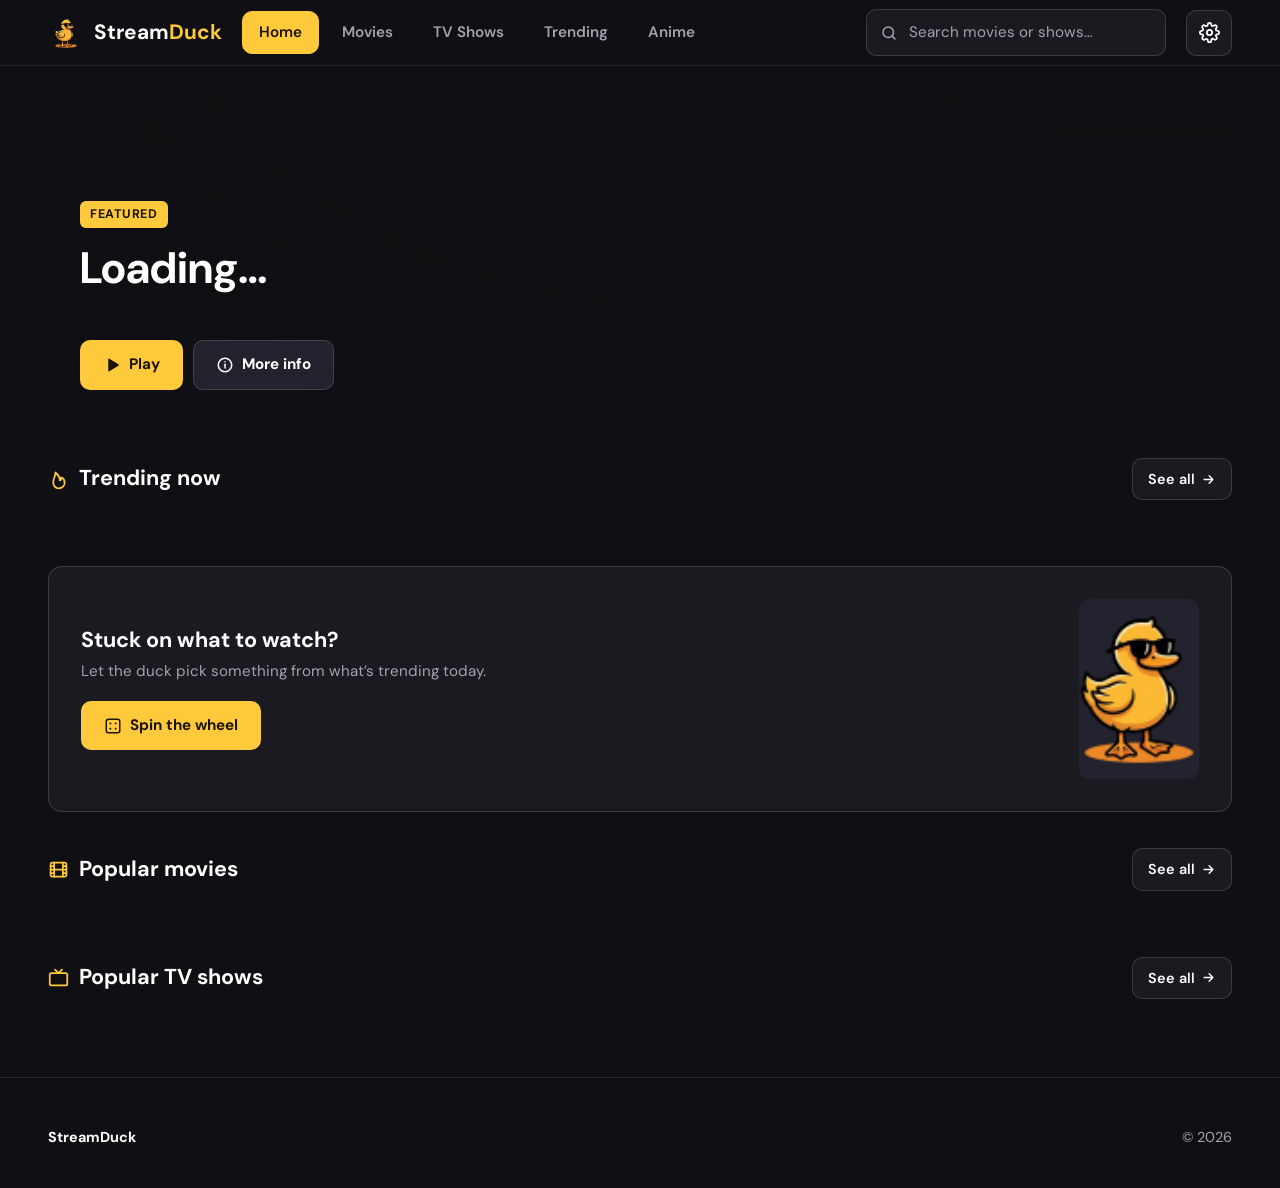
==== commit 669c01db: "Redesign UI: simpler layout, always-visible titles, a11y fixes Rebuild the interface around clarity " ====
--- a/index.html
+++ b/index.html
@@ -2,155 +2,196 @@
 <html lang="en">
 <head>
   <meta charset="UTF-8">
-  <meta name="viewport" content="width=device-width, initial-scale=1.0, maximum-scale=1.0, user-scalable=no">
+  <meta name="viewport" content="width=device-width, initial-scale=1">
   <title>StreamDuck</title>
+  <meta name="description" content="StreamDuck — browse movies, TV shows and anime.">
+  <meta name="theme-color" content="#08080b">
   <link rel="icon" href="favicon.ico" type="image/x-icon">
-  <link href="https://fonts.googleapis.com/css2?family=DM+Sans:wght=300;400;500;600;700&display=swap" rel="stylesheet">
+  <link rel="preconnect" href="https://fonts.googleapis.com">
+  <link rel="preconnect" href="https://fonts.gstatic.com" crossorigin>
+  <link href="https://fonts.googleapis.com/css2?family=DM+Sans:wght@400;500;600;700&display=swap" rel="stylesheet">
   <link rel="stylesheet" href="style.css">
 </head>
 <body class="mode-dynamic theme-home">
 
-<div class="promo-banner" id="promoBanner">
-  <img src="https://r2.hypastack.com/cdn/lvko6iovrtq7/footer.webp" alt="Hypastack Icon" class="promo-icon">
-  <div class="promo-text">
-    <span class="promo-title">Check out Hypastack!</span>
-    <span class="promo-subtitle">Free Storage X Full Privacy</span>
-  </div>
-  <a href="https://hypastack.com" target="_blank" rel="noopener" class="promo-btn">Visit Hypastack</a>
-</div>
+<!-- Icon set -->
+<svg width="0" height="0" style="position:absolute" aria-hidden="true" focusable="false">
+  <defs>
+    <g id="i-base" fill="none" stroke="currentColor" stroke-width="2" stroke-linecap="round" stroke-linejoin="round"></g>
+  </defs>
+  <symbol id="i-search" viewBox="0 0 24 24" fill="none" stroke="currentColor" stroke-width="2" stroke-linecap="round" stroke-linejoin="round"><circle cx="11" cy="11" r="7"/><path d="M20 20l-3.5-3.5"/></symbol>
+  <symbol id="i-settings" viewBox="0 0 24 24" fill="none" stroke="currentColor" stroke-width="2" stroke-linecap="round" stroke-linejoin="round"><circle cx="12" cy="12" r="3"/><path d="M19.4 15a1.65 1.65 0 0 0 .33 1.82l.06.06a2 2 0 1 1-2.83 2.83l-.06-.06a1.65 1.65 0 0 0-1.82-.33 1.65 1.65 0 0 0-1 1.51V21a2 2 0 1 1-4 0v-.09A1.65 1.65 0 0 0 9 19.4a1.65 1.65 0 0 0-1.82.33l-.06.06a2 2 0 1 1-2.83-2.83l.06-.06a1.65 1.65 0 0 0 .33-1.82 1.65 1.65 0 0 0-1.51-1H3a2 2 0 1 1 0-4h.09A1.65 1.65 0 0 0 4.6 9a1.65 1.65 0 0 0-.33-1.82l-.06-.06a2 2 0 1 1 2.83-2.83l.06.06A1.65 1.65 0 0 0 9 4.6a1.65 1.65 0 0 0 1-1.51V3a2 2 0 1 1 4 0v.09a1.65 1.65 0 0 0 1 1.51 1.65 1.65 0 0 0 1.82-.33l.06-.06a2 2 0 1 1 2.83 2.83l-.06.06a1.65 1.65 0 0 0-.33 1.82V9a1.65 1.65 0 0 0 1.51 1H21a2 2 0 1 1 0 4h-.09a1.65 1.65 0 0 0-1.51 1z"/></symbol>
+  <symbol id="i-menu" viewBox="0 0 24 24" fill="none" stroke="currentColor" stroke-width="2" stroke-linecap="round"><path d="M4 7h16M4 12h16M4 17h16"/></symbol>
+  <symbol id="i-home" viewBox="0 0 24 24" fill="none" stroke="currentColor" stroke-width="2" stroke-linecap="round" stroke-linejoin="round"><path d="M3 10.5 12 3l9 7.5"/><path d="M5 9.5V21h14V9.5"/></symbol>
+  <symbol id="i-film" viewBox="0 0 24 24" fill="none" stroke="currentColor" stroke-width="2" stroke-linecap="round" stroke-linejoin="round"><rect x="3" y="4" width="18" height="16" rx="2"/><path d="M7 4v16M17 4v16M3 12h18M3 8h4M3 16h4M17 8h4M17 16h4"/></symbol>
+  <symbol id="i-tv" viewBox="0 0 24 24" fill="none" stroke="currentColor" stroke-width="2" stroke-linecap="round" stroke-linejoin="round"><rect x="2" y="7" width="20" height="14" rx="2"/><path d="m8 3 4 4 4-4"/></symbol>
+  <symbol id="i-flame" viewBox="0 0 24 24" fill="none" stroke="currentColor" stroke-width="2" stroke-linecap="round" stroke-linejoin="round"><path d="M12 22c4.4 0 7-2.9 7-6.5 0-4.5-4-6-4-6s.5 2.5-1.5 3.5c0-3-2-6.5-5-9 .5 4-2.5 5.5-2.5 11.5C6 19.1 8.6 22 12 22z"/></symbol>
+  <symbol id="i-sparkle" viewBox="0 0 24 24" fill="none" stroke="currentColor" stroke-width="2" stroke-linecap="round" stroke-linejoin="round"><path d="M12 3l1.9 5.6L19.5 10l-5.6 1.9L12 17.5l-1.9-5.6L4.5 10l5.6-1.4z"/><path d="M18.5 16.5l.7 2 2 .7-2 .7-.7 2-.7-2-2-.7 2-.7z"/></symbol>
+  <symbol id="i-star" viewBox="0 0 24 24" fill="currentColor"><path d="m12 2.6 2.9 5.9 6.5.9-4.7 4.6 1.1 6.5L12 17.4l-5.8 3.1 1.1-6.5-4.7-4.6 6.5-.9z"/></symbol>
+  <symbol id="i-play" viewBox="0 0 24 24" fill="currentColor"><path d="M7 4.5v15a1 1 0 0 0 1.5.87l12-7.5a1 1 0 0 0 0-1.74l-12-7.5A1 1 0 0 0 7 4.5z"/></symbol>
+  <symbol id="i-info" viewBox="0 0 24 24" fill="none" stroke="currentColor" stroke-width="2" stroke-linecap="round" stroke-linejoin="round"><circle cx="12" cy="12" r="9"/><path d="M12 11v5"/><circle cx="12" cy="7.8" r="1" fill="currentColor" stroke="none"/></symbol>
+  <symbol id="i-dice" viewBox="0 0 24 24" fill="none" stroke="currentColor" stroke-width="2" stroke-linecap="round" stroke-linejoin="round"><rect x="3" y="3" width="18" height="18" rx="3"/><circle cx="8.5" cy="8.5" r="1.3" fill="currentColor" stroke="none"/><circle cx="15.5" cy="15.5" r="1.3" fill="currentColor" stroke="none"/><circle cx="15.5" cy="8.5" r="1.3" fill="currentColor" stroke="none"/><circle cx="8.5" cy="15.5" r="1.3" fill="currentColor" stroke="none"/></symbol>
+  <symbol id="i-refresh" viewBox="0 0 24 24" fill="none" stroke="currentColor" stroke-width="2" stroke-linecap="round" stroke-linejoin="round"><path d="M20 12a8 8 0 1 1-2.6-5.9"/><path d="M20 4v4.5h-4.5"/></symbol>
+  <symbol id="i-arrow-right" viewBox="0 0 24 24" fill="none" stroke="currentColor" stroke-width="2.2" stroke-linecap="round" stroke-linejoin="round"><path d="M5 12h13M13 6l6 6-6 6"/></symbol>
+  <symbol id="i-arrow-left" viewBox="0 0 24 24" fill="none" stroke="currentColor" stroke-width="2.2" stroke-linecap="round" stroke-linejoin="round"><path d="M19 12H6M11 6l-6 6 6 6"/></symbol>
+  <symbol id="i-close" viewBox="0 0 24 24" fill="none" stroke="currentColor" stroke-width="2.2" stroke-linecap="round"><path d="M6 6l12 12M18 6L6 18"/></symbol>
+  <symbol id="i-bookmark" viewBox="0 0 24 24" fill="none" stroke="currentColor" stroke-width="2" stroke-linecap="round" stroke-linejoin="round"><path d="M6 4h12v17l-6-4-6 4z"/></symbol>
+  <symbol id="i-bookmark-fill" viewBox="0 0 24 24" fill="currentColor"><path d="M6 3h12a1 1 0 0 1 1 1v17.2a1 1 0 0 1-1.55.83L12 18.4l-5.45 3.63A1 1 0 0 1 5 21.2V4a1 1 0 0 1 1-1z"/></symbol>
+  <symbol id="i-clapper" viewBox="0 0 24 24" fill="none" stroke="currentColor" stroke-width="2" stroke-linecap="round" stroke-linejoin="round"><path d="M3 9h18v11a1 1 0 0 1-1 1H4a1 1 0 0 1-1-1z"/><path d="m3 9 1.2-4.2a1 1 0 0 1 1.2-.7l14 3a1 1 0 0 1 .8 1.2L20 9"/><path d="m8 4.6 1.6 3.9M13 5.6l1.6 3.9"/></symbol>
+  <symbol id="i-skip" viewBox="0 0 24 24" fill="currentColor"><path d="M5 5.5v13a1 1 0 0 0 1.53.85L16 13.9V19a1 1 0 0 0 2 0V5a1 1 0 1 0-2 0v5.1L6.53 4.65A1 1 0 0 0 5 5.5z"/></symbol>
+  <symbol id="i-clock" viewBox="0 0 24 24" fill="none" stroke="currentColor" stroke-width="2" stroke-linecap="round" stroke-linejoin="round"><circle cx="12" cy="12" r="9"/><path d="M12 7.5V12l3 2"/></symbol>
+  <symbol id="i-shield" viewBox="0 0 24 24" fill="none" stroke="currentColor" stroke-width="2" stroke-linecap="round" stroke-linejoin="round"><path d="M12 3l7 3v6c0 4.4-3 7.8-7 9-4-1.2-7-4.6-7-9V6z"/></symbol>
+  <symbol id="i-palette" viewBox="0 0 24 24" fill="none" stroke="currentColor" stroke-width="2" stroke-linecap="round" stroke-linejoin="round"><path d="M12 3a9 9 0 1 0 0 18c1.1 0 1.7-.8 1.7-1.7 0-.5-.2-.9-.5-1.2-.3-.3-.5-.7-.5-1.1 0-.9.8-1.7 1.7-1.7H16a5 5 0 0 0 5-5c0-4-4-7.3-9-7.3z"/><circle cx="7.5" cy="11.5" r="1.2" fill="currentColor" stroke="none"/><circle cx="11" cy="7.5" r="1.2" fill="currentColor" stroke="none"/><circle cx="15.5" cy="8.5" r="1.2" fill="currentColor" stroke="none"/></symbol>
+  <symbol id="i-moon" viewBox="0 0 24 24" fill="none" stroke="currentColor" stroke-width="2" stroke-linecap="round" stroke-linejoin="round"><path d="M20 14.5A8.5 8.5 0 0 1 9.5 4a8.5 8.5 0 1 0 10.5 10.5z"/></symbol>
+  <symbol id="i-contrast" viewBox="0 0 24 24" fill="none" stroke="currentColor" stroke-width="2"><circle cx="12" cy="12" r="9"/><path d="M12 3a9 9 0 0 1 0 18z" fill="currentColor"/></symbol>
+</svg>
+
+<a class="skip-link" href="#app">Skip to content</a>
 
 <nav>
-  <div class="logo" id="duckLogo">
-    <img src="icon.webp" alt="StreamDuck icon" class="logo-icon">
-    <span>StreamDuck</span>
-  </div>
+  <button class="logo" id="duckLogo" aria-label="StreamDuck — home" onclick="Router.go('home')">
+    <img src="icon.webp" alt="" width="34" height="34" class="logo-icon">
+    <span translate="no">Stream<span class="logo-mark">Duck</span></span>
+  </button>
+
   <div class="nav-links" id="navLinks">
-    <button class="nav-btn" data-sec="home" onclick="Router.go('home')">Home</button>
+    <button class="nav-btn active" data-sec="home" onclick="Router.go('home')">Home</button>
     <button class="nav-btn" data-sec="movies" onclick="Router.go('movies')">Movies</button>
     <button class="nav-btn" data-sec="tv" onclick="Router.go('tv')">TV Shows</button>
     <button class="nav-btn" data-sec="trending" onclick="Router.go('trending')">Trending</button>
     <button class="nav-btn" data-sec="anime" onclick="Router.go('anime')">Anime</button>
   </div>
-  
+
   <div class="search-wrap" id="searchWrap">
-    <span class="search-icon">🔍</span>
-    <input type="text" id="searchInput" placeholder="Search movies or shows..." autocomplete="off">
-    <div class="live-search-results" id="liveSearchResults"></div>
+    <svg class="search-icon" aria-hidden="true"><use href="#i-search"/></svg>
+    <label class="visually-hidden" for="searchInput">Search movies or shows</label>
+    <input type="search" id="searchInput" name="q" placeholder="Search movies or shows…" autocomplete="off" spellcheck="false">
+    <div class="live-search-results" id="liveSearchResults" role="listbox" aria-live="polite" aria-label="Search results"></div>
   </div>
-  
-  <div style="display: flex; gap: 10px; align-items: center;">
-    <button class="nav-btn" onclick="AppSettings.toggleDrawer()" style="font-size: 1.2rem; padding: 6px 10px;">⚙️</button>
-    <button class="mobile-menu-btn" onclick="UI.toggleSearch()">🔍</button>
-    <button class="mobile-menu-btn" onclick="UI.toggleMobileMenu()">☰</button>
+
+  <div class="nav-actions">
+    <button class="icon-btn mobile-menu-btn" aria-label="Search" onclick="UI.toggleSearch()">
+      <svg class="icon" aria-hidden="true"><use href="#i-search"/></svg>
+    </button>
+    <button class="icon-btn" aria-label="Settings" onclick="AppSettings.toggleDrawer()">
+      <svg class="icon" aria-hidden="true"><use href="#i-settings"/></svg>
+    </button>
+    <button class="icon-btn mobile-menu-btn" aria-label="Menu" onclick="UI.toggleMobileMenu()">
+      <svg class="icon" aria-hidden="true"><use href="#i-menu"/></svg>
+    </button>
   </div>
 </nav>
 
 <main id="app"></main>
 
-<div class="mobile-bottom-nav" aria-label="Mobile navigation">
-  <button class="mobile-nav-btn active" data-route="home" onclick="Router.go('home')">🏠<span>Home</span></button>
-  <button class="mobile-nav-btn" data-route="movies" onclick="Router.go('movies')">🎬<span>Movies</span></button>
-  <button class="mobile-nav-btn" data-route="tv" onclick="Router.go('tv')">📺<span>TV</span></button>
-  <button class="mobile-nav-btn" data-route="settings" onclick="AppSettings.toggleDrawer()">⚙️<span>Settings</span></button>
-</div>
-
-<!-- Modern Settings Panel Overlay Drawer -->
+<nav class="mobile-bottom-nav" aria-label="Primary">
+  <button class="mobile-nav-btn active" data-route="home" onclick="Router.go('home')">
+    <svg class="icon" aria-hidden="true"><use href="#i-home"/></svg><span>Home</span>
+  </button>
+  <button class="mobile-nav-btn" data-route="movies" onclick="Router.go('movies')">
+    <svg class="icon" aria-hidden="true"><use href="#i-film"/></svg><span>Movies</span>
+  </button>
+  <button class="mobile-nav-btn" data-route="tv" onclick="Router.go('tv')">
+    <svg class="icon" aria-hidden="true"><use href="#i-tv"/></svg><span>TV</span>
+  </button>
+  <button class="mobile-nav-btn" data-route="settings" onclick="AppSettings.toggleDrawer()">
+    <svg class="icon" aria-hidden="true"><use href="#i-settings"/></svg><span>Settings</span>
+  </button>
+</nav>
+
+<!-- Settings drawer -->
 <div id="settingsOverlay" class="settings-overlay" onclick="AppSettings.closeDrawerOnOverlay(event)">
-  <div class="settings-panel">
+  <div class="settings-panel" role="dialog" aria-modal="true" aria-label="App settings">
     <div class="settings-header">
-      <h2>App Settings</h2>
-      <button class="close-btn" style="color: var(--text);" onclick="AppSettings.toggleDrawer()">✕</button>
-    </div>
-    
+      <h2>Settings</h2>
+      <button class="close-btn" aria-label="Close settings" onclick="AppSettings.toggleDrawer()">
+        <svg class="icon" aria-hidden="true"><use href="#i-close"/></svg>
+      </button>
+    </div>
+
     <div class="settings-group">
-      <span class="settings-label">Color Engine</span>
-      
-      <div class="toggle-row" onclick="AppSettings.handleToggleClick('dynamic')">
-        <div class="toggle-info">
-          <span class="toggle-title">🌈 Dynamic Accents</span>
-          <span class="toggle-desc">Adapt app themes to match pages</span>
-        </div>
-        <label class="switch">
-          <input type="checkbox" id="chk-dynamic">
-          <span class="slider"></span>
-        </label>
+      <span class="settings-label">Colour engine</span>
+      <div class="settings-card">
+        <button class="toggle-row" onclick="AppSettings.handleToggleClick('dynamic')">
+          <span class="toggle-info">
+            <span class="toggle-title"><svg class="icon" aria-hidden="true"><use href="#i-palette"/></svg>Dynamic accents</span>
+            <span class="toggle-desc">Shift the palette to match each section</span>
+          </span>
+          <span class="switch"><input type="checkbox" id="chk-dynamic" tabindex="-1" aria-hidden="true"><span class="slider"></span></span>
+        </button>
       </div>
     </div>
 
     <div class="settings-group">
-      <span class="settings-label">Viewing Comfort</span>
-
-      <div class="toggle-row" onclick="AppSettings.handleToggleClick('spoiler')">
-        <div class="toggle-info">
-          <span class="toggle-title">🛡️ Spoiler Safe</span>
-          <span class="toggle-desc">Hide synopses by default and reveal them when you want</span>
-        </div>
-        <label class="switch">
-          <input type="checkbox" id="chk-spoiler-safe">
-          <span class="slider"></span>
-        </label>
+      <span class="settings-label">Viewing comfort</span>
+      <div class="settings-card">
+        <button class="toggle-row" onclick="AppSettings.handleToggleClick('spoiler')">
+          <span class="toggle-info">
+            <span class="toggle-title"><svg class="icon" aria-hidden="true"><use href="#i-shield"/></svg>Spoiler safe</span>
+            <span class="toggle-desc">Hide synopses until you ask for them</span>
+          </span>
+          <span class="switch"><input type="checkbox" id="chk-spoiler-safe" tabindex="-1" aria-hidden="true"><span class="slider"></span></span>
+        </button>
       </div>
     </div>
 
     <div class="settings-group">
-      <span class="settings-label">Static Layout Overrides</span>
-      
-      <div class="toggle-row" onclick="AppSettings.handleToggleClick('dark')">
-        <div class="toggle-info">
-          <span class="toggle-title">🌙 Cyber Dark</span>
-          <span class="toggle-desc">Sleek deep midnight layout</span>
-        </div>
-        <label class="switch">
-          <input type="checkbox" id="chk-dark">
-          <span class="slider"></span>
-        </label>
-      </div>
-
-      <div class="toggle-row" onclick="AppSettings.handleToggleClick('amoled')">
-        <div class="toggle-info">
-          <span class="toggle-title">⬛ Pure AMOLED Black</span>
-          <span class="toggle-desc">Ultimate deep pitch blacks</span>
-        </div>
-        <label class="switch">
-          <input type="checkbox" id="chk-amoled">
-          <span class="slider"></span>
-        </label>
-      </div>
-
+      <span class="settings-label">Fixed themes</span>
+      <div class="settings-card">
+        <button class="toggle-row" onclick="AppSettings.handleToggleClick('dark')">
+          <span class="toggle-info">
+            <span class="toggle-title"><svg class="icon" aria-hidden="true"><use href="#i-moon"/></svg>Midnight</span>
+            <span class="toggle-desc">One steady dark palette everywhere</span>
+          </span>
+          <span class="switch"><input type="checkbox" id="chk-dark" tabindex="-1" aria-hidden="true"><span class="slider"></span></span>
+        </button>
+
+        <button class="toggle-row" onclick="AppSettings.handleToggleClick('amoled')">
+          <span class="toggle-info">
+            <span class="toggle-title"><svg class="icon" aria-hidden="true"><use href="#i-contrast"/></svg>Pure black</span>
+            <span class="toggle-desc">True blacks for OLED screens</span>
+          </span>
+          <span class="switch"><input type="checkbox" id="chk-amoled" tabindex="-1" aria-hidden="true"><span class="slider"></span></span>
+        </button>
+      </div>
     </div>
   </div>
 </div>
 
-<div id="dashboardOverlay" class="dashboard-overlay">
-  <button class="dash-back" onclick="UI.closeDashboard()">←</button>
+<!-- Title detail overlay -->
+<div id="dashboardOverlay" class="dashboard-overlay" role="dialog" aria-modal="true" aria-label="Title details">
+  <button class="dash-back" onclick="UI.closeDashboard()">
+    <svg class="icon" aria-hidden="true"><use href="#i-arrow-left"/></svg>Back
+  </button>
   <div class="dash-hero">
     <div class="dash-hero-bg" id="dashHeroBg"></div>
     <div class="dash-hero-fade"></div>
     <div class="dash-header-content">
-      <img class="dash-poster" id="dashPoster" src="" alt="Poster">
+      <img class="dash-poster" id="dashPoster" src="" alt="" width="172" height="258">
       <div class="dash-details">
-        <h1 id="dashTitle">Loading Media...</h1>
+        <h1 id="dashTitle">Loading…</h1>
         <div class="dash-meta" id="dashMeta"></div>
-        <div style="display: flex; gap: 12px; margin-top: 15px;" id="dashPrimaryActions"></div>
+        <div class="hero-actions" style="margin-top:1.1rem" id="dashPrimaryActions"></div>
       </div>
     </div>
   </div>
-  
+
   <div class="dash-body">
     <div>
-      <h2 style="font-size: 1.2rem; font-weight: 700; margin-bottom: 0.8rem;">Synopsis</h2>
+      <h2>Synopsis</h2>
       <p class="dash-overview" id="dashOverview"></p>
-      
-      <h2 style="font-size: 1.2rem; font-weight: 700; margin-bottom: 0.8rem;">Main Cast Members</h2>
-      <div class="scroll-row" id="dashCastRow" style="margin-bottom: 2.5rem;"></div>
-
-      <h2 style="font-size: 1.2rem; font-weight: 700; margin-bottom: 0.8rem;">More Like This</h2>
+
+      <h2>Cast</h2>
+      <div class="scroll-row" id="dashCastRow" style="margin-bottom:2.5rem"></div>
+
+      <h2>More like this</h2>
       <div class="scroll-row" id="dashRecommendationsRow"></div>
     </div>
-    
+
     <div id="tvSelectorSection" class="hidden-section">
       <div class="tv-controls">
-        <h3>Select Season & Episode</h3>
+        <h3>Episodes</h3>
+        <label class="visually-hidden" for="seasonDropdown">Select season</label>
         <select id="seasonDropdown" class="select-style" onchange="App.handleSeasonChange(this.value)"></select>
         <div class="episode-list" id="episodeGrid"></div>
       </div>
@@ -163,118 +204,147 @@
     <div class="hero-bg" id="heroBg"></div>
     <div class="hero-fade"></div>
     <div class="hero-content">
-      <div class="hero-badge">✨ Featured Blockbuster</div>
-      <h1 class="hero-title" id="heroTitle">Loading...</h1>
+      <p class="hero-badge">Featured</p>
+      <h1 class="hero-title" id="heroTitle">Loading…</h1>
       <div class="hero-meta" id="heroMeta"></div>
       <p class="hero-overview" id="heroOverview"></p>
       <div class="hero-actions">
-        <button class="btn btn-primary" id="heroPlayBtn">▶ Play Media</button>
-        <button class="btn btn-secondary" id="heroInfoBtn">ℹ️ More Info</button>
+        <button class="btn btn-primary" id="heroPlayBtn"><svg class="icon" aria-hidden="true"><use href="#i-play"/></svg>Play</button>
+        <button class="btn btn-secondary" id="heroInfoBtn"><svg class="icon" aria-hidden="true"><use href="#i-info"/></svg>More info</button>
       </div>
     </div>
   </div>
 
-  <div id="continue-section" class="section fade-in hidden-section">
-    <div class="section-header"><h2 class="section-title">⏯️ Continue Watching</h2><a class="see-all" onclick="ContinueWatching.clearAll()">Clear All</a></div>
+  <section id="continue-section" class="section fade-in hidden-section">
+    <div class="section-header">
+      <h2 class="section-title"><svg class="icon" aria-hidden="true"><use href="#i-clock"/></svg>Continue watching</h2>
+      <button class="see-all" onclick="ContinueWatching.clearAll()">Clear all</button>
+    </div>
     <div class="scroll-row" id="continue-row"></div>
-  </div>
-
-  <div id="watchlist-section" class="section fade-in hidden-section">
-    <div class="section-header"><h2 class="section-title">📌 My Watchlist</h2><a class="see-all" onclick="Watchlist.render()">Refresh</a></div>
+  </section>
+
+  <section id="watchlist-section" class="section fade-in hidden-section">
+    <div class="section-header">
+      <h2 class="section-title"><svg class="icon" aria-hidden="true"><use href="#i-bookmark"/></svg>My watchlist</h2>
+      <button class="see-all" onclick="Watchlist.render()">Refresh<svg class="icon" aria-hidden="true"><use href="#i-refresh"/></svg></button>
+    </div>
     <div class="scroll-row" id="watchlist-row"></div>
-  </div>
-
-  <div class="section fade-in">
-    <div class="section-header"><h2 class="section-title">🔥 Trending Now</h2><a class="see-all" onclick="Router.go('trending')">See All →</a></div>
+  </section>
+
+  <section class="section fade-in">
+    <div class="section-header">
+      <h2 class="section-title"><svg class="icon" aria-hidden="true"><use href="#i-flame"/></svg>Trending now</h2>
+      <button class="see-all" onclick="Router.go('trending')">See all<svg class="icon" aria-hidden="true"><use href="#i-arrow-right"/></svg></button>
+    </div>
     <div class="scroll-row" id="trendingRow"></div>
-  </div>
+  </section>
 
   <div class="shuffler-break fade-in">
     <div class="shuffler-text">
       <h2 class="shuffler-title">Stuck on what to watch?</h2>
-      <p class="shuffler-desc">Let the Duck pick your next adventure.</p>
-      <button class="btn btn-primary" id="shuffleInitBtn" onclick="App.shuffle()">🎲 Spin the Wheel</button>
+      <p class="shuffler-desc">Let the duck pick something from what&rsquo;s trending today.</p>
+      <button class="btn btn-primary" id="shuffleInitBtn" onclick="App.shuffle()"><svg class="icon" aria-hidden="true"><use href="#i-dice"/></svg>Spin the wheel</button>
     </div>
     <div class="shuffler-display">
       <div class="shuffler-card-wrap">
-        <div class="shuffler-card" id="shuffleCard"><img src="https://images.unsplash.com/photo-1489599849927-2ee91cede3ba?q=80&w=400" id="shuffleImg"></div>
+        <div class="shuffler-card" id="shuffleCard"><img src="icon.png" alt="" id="shuffleImg"></div>
       </div>
       <div class="shuffler-info" id="shuffleInfo">
-        <div class="shuffler-name" id="shuffleName">???</div>
+        <div class="shuffler-name" id="shuffleName">&mdash;</div>
         <div class="shuffler-btns">
-          <button class="btn btn-primary" id="shufflePlayBtn">ℹ️ Details</button>
-          <button class="btn btn-secondary" onclick="App.shuffle()" style="padding: 10px; width: 44px;">🔄</button>
+          <button class="btn btn-primary" id="shufflePlayBtn"><svg class="icon" aria-hidden="true"><use href="#i-info"/></svg>Details</button>
+          <button class="btn btn-secondary" aria-label="Spin again" onclick="App.shuffle()" style="padding:11px;width:42px">
+            <svg class="icon" aria-hidden="true"><use href="#i-refresh"/></svg>
+          </button>
         </div>
       </div>
     </div>
   </div>
 
-  <div class="section fade-in">
-    <div class="section-header"><h2 class="section-title">🎬 Popular Movies</h2><a class="see-all" onclick="Router.go('movies')">See All →</a></div>
+  <section class="section fade-in">
+    <div class="section-header">
+      <h2 class="section-title"><svg class="icon" aria-hidden="true"><use href="#i-film"/></svg>Popular movies</h2>
+      <button class="see-all" onclick="Router.go('movies')">See all<svg class="icon" aria-hidden="true"><use href="#i-arrow-right"/></svg></button>
+    </div>
     <div class="scroll-row" id="topRatedRow"></div>
-  </div>
-
-  <div class="section fade-in">
-    <div class="section-header"><h2 class="section-title">📺 Popular TV Shows</h2><a class="see-all" onclick="Router.go('tv')">See All →</a></div>
+  </section>
+
+  <section class="section fade-in">
+    <div class="section-header">
+      <h2 class="section-title"><svg class="icon" aria-hidden="true"><use href="#i-tv"/></svg>Popular TV shows</h2>
+      <button class="see-all" onclick="Router.go('tv')">See all<svg class="icon" aria-hidden="true"><use href="#i-arrow-right"/></svg></button>
+    </div>
     <div class="scroll-row" id="tvRow"></div>
-  </div>
+  </section>
 </template>
 
 <template id="grid-tpl">
-  <div class="section fade-in">
-    <div class="grid-header-wrap" style="display: flex; justify-content: space-between; align-items: center; margin-bottom: 2rem; gap: 1.5rem; flex-wrap: wrap;">
-      <h1 id="gridTitle" class="section-title" style="font-size: 2.2rem; margin-bottom: 0; font-weight: 800; letter-spacing: -0.5px;"></h1>
-      
-      <div class="filter-controls" id="filterControls" style="display: flex; gap: 12px; align-items: center; flex-wrap: wrap;">
-        <select id="genreFilter" class="select-style" style="margin-bottom: 0; min-width: 150px; padding: 8px 16px; font-size: 0.88rem;" onchange="App.handleFilterChange()">
-          <option value="">All Genres</option>
+  <section class="section fade-in">
+    <div class="grid-header-wrap">
+      <h1 id="gridTitle"></h1>
+      <div class="filter-controls" id="filterControls">
+        <label class="visually-hidden" for="genreFilter">Filter by genre</label>
+        <select id="genreFilter" class="select-style" onchange="App.handleFilterChange()">
+          <option value="">All genres</option>
         </select>
-        
-        <select id="sortBy" class="select-style" style="margin-bottom: 0; min-width: 180px; padding: 8px 16px; font-size: 0.88rem;" onchange="App.handleFilterChange()">
+        <label class="visually-hidden" for="sortBy">Sort by</label>
+        <select id="sortBy" class="select-style" onchange="App.handleFilterChange()">
           <option value="popularity.desc">Popularity</option>
-          <option value="vote_average.desc">Rating (High to Low)</option>
-          <option value="release_date.desc">Release Date (Newest)</option>
+          <option value="vote_average.desc">Rating, high to low</option>
+          <option value="release_date.desc">Newest first</option>
         </select>
       </div>
     </div>
     <div class="movie-grid" id="movieGrid"></div>
-  </div>
+  </section>
 </template>
 
-<div id="playerModal">
+<!-- Player -->
+<div id="playerModal" role="dialog" aria-modal="true" aria-label="Video player">
   <div class="modal-content">
     <div class="player-header">
-      <div>
-        <h2 class="p-title" id="pTitle" style="font-size: 1.5rem; font-weight: 700; color: #fff;"></h2>
+      <div style="min-width:0">
+        <h2 class="p-title" id="pTitle"></h2>
         <div class="source-toggle">
           <button class="src-btn active" onclick="UI.switchSource('pulp', this)">Source 1</button>
           <button class="src-btn" onclick="UI.switchSource('vidapi', this)">Source 2</button>
-          <span style="color: #aaa; font-size: 0.8rem; margin-left: 10px;" id="playerEpisodeIndicator"></span>
+          <span id="playerEpisodeIndicator"></span>
         </div>
       </div>
       <div class="player-actions">
-        <button class="btn btn-secondary" id="playerNextEpBtn" style="display:none; padding: 8px 14px; font-size: 0.8rem;">⏭️ Next Episode</button>
-        <button class="close-btn" onclick="UI.closePlayer()">✕</button>
-      </div>
-    </div>
-    <div class="iframe-container"><iframe id="playerIframe" allowfullscreen allow="autoplay; encrypted-media"></iframe></div>
+        <button class="btn btn-secondary" id="playerNextEpBtn" style="display:none">
+          <svg class="icon" aria-hidden="true"><use href="#i-skip"/></svg>Next episode
+        </button>
+        <button class="close-btn" aria-label="Close player" onclick="UI.closePlayer()">
+          <svg class="icon" aria-hidden="true"><use href="#i-close"/></svg>
+        </button>
+      </div>
+    </div>
+    <div class="iframe-container">
+      <iframe id="playerIframe" title="Video player" allowfullscreen allow="autoplay; encrypted-media"></iframe>
+    </div>
   </div>
 </div>
 
 <footer>
-  <p>&copy; 2026 StreamDuck. Powered by TMDB API Data.</p>
+  <span class="footer-mark" translate="no">StreamDuck</span>
+  <span>&copy; 2026</span>
 </footer>
 
 <script>
-  const TMDB_API_KEY = "a31a9bbd61ad9d66f465457558a2d397"; 
+  const TMDB_API_KEY = "a31a9bbd61ad9d66f465457558a2d397";
   const TMDB_BASE_URL = "https://api.themoviedb.org/3";
   const TMDB_IMAGE_BASE = "https://image.tmdb.org/t/p/w500";
   const TMDB_BACKDROP_BASE = "https://image.tmdb.org/t/p/original";
-  
+
+  const PLACEHOLDER_POSTER = 'icon.png';
+  const icon = (id, cls = 'icon') => `<svg class="${cls}" aria-hidden="true"><use href="#i-${id}"/></svg>`;
+  const dot = '<span class="dot" aria-hidden="true"></span>';
+
   const AppSettings = {
     themeMode: localStorage.getItem('duck_theme_mode') || 'dynamic',
     spoilerSafe: localStorage.getItem('duck_spoiler_safe') !== 'false',
-    
+
     init() {
       if (this.themeMode === 'light') {
         this.themeMode = 'dynamic';
@@ -287,7 +357,7 @@
       document.getElementById('settingsOverlay').classList.toggle('open');
     },
     closeDrawerOnOverlay(e) {
-      if(e.target.id === 'settingsOverlay') this.toggleDrawer();
+      if (e.target.id === 'settingsOverlay') this.toggleDrawer();
     },
     handleToggleClick(mode) {
       if (mode === 'spoiler') {
@@ -328,15 +398,15 @@
     applyThemeStyles() {
       document.body.classList.remove('mode-dynamic', 'mode-dark', 'mode-amoled', 'mode-light');
       document.body.classList.add(`mode-${this.themeMode}`);
-      
+
       ['dynamic', 'dark', 'amoled'].forEach(m => {
         const input = document.getElementById(`chk-${m}`);
-        if(input) input.checked = (this.themeMode === m);
+        if (input) input.checked = (this.themeMode === m);
       });
     }
   };
 
-  // Easter Egg Soundbite engine
+  // Easter egg soundbite
   const EasterEgg = {
     clickCount: 0,
     lastClickTime: 0,
@@ -346,20 +416,15 @@
     init() {
       const logo = document.getElementById('duckLogo');
       if (!logo) return;
-      
+
       logo.addEventListener('click', () => {
         const currentTime = Date.now();
         if (currentTime - this.lastClickTime > 1500) {
           this.clickCount = 0;
         }
-        
+
         this.clickCount++;
         this.lastClickTime = currentTime;
-        
-        // Dynamic structural visual pop
-        logo.style.transform = 'scale(1.1) rotate(-3deg)';
-        logo.style.transition = 'transform 0.1s ease';
-        setTimeout(() => { logo.style.transform = ''; logo.style.transition = 'var(--transition)'; }, 100);
 
         if (this.clickCount === 7) {
           this.playSecretSound();
@@ -375,7 +440,7 @@
       }
       this.audioInstance = new Audio(this.audioUrl);
       this.audioInstance.volume = 1.0;
-      this.audioInstance.play().catch(err => console.log("Sandbox playback exception auto-safeguard: ", err));
+      this.audioInstance.play().catch(err => console.log("Playback blocked: ", err));
     }
   };
 
@@ -424,19 +489,20 @@
     current: 'home',
     go(route) {
       this.current = route;
-      
+
       const activeRoute = document.body.className.split(' ').find(c => c.startsWith('theme-'));
-      if(activeRoute) document.body.classList.remove(activeRoute);
+      if (activeRoute) document.body.classList.remove(activeRoute);
       document.body.classList.add(`theme-${route}`);
-      
+
       document.querySelectorAll('.nav-btn').forEach(btn => btn.classList.toggle('active', btn.getAttribute('data-sec') === route));
       document.querySelectorAll('.mobile-nav-btn').forEach(btn => {
-        const btnRoute = btn.getAttribute('data-route');
-        btn.classList.toggle('active', btnRoute === route);
+        btn.classList.toggle('active', btn.getAttribute('data-route') === route);
       });
+      document.getElementById('navLinks').classList.remove('mobile-open');
+
       const app = document.getElementById('app');
       const template = document.getElementById((route === 'home') ? 'home-tpl' : 'grid-tpl');
-      if(template) { app.innerHTML = template.innerHTML; App.initSection(route); }
+      if (template) { app.innerHTML = template.innerHTML; App.initSection(route); }
       window.scrollTo({ top: 0, behavior: 'smooth' });
     }
   };
@@ -463,14 +529,24 @@
       AppSettings.init();
       EasterEgg.init();
       Router.go('home');
-      
+
       const inputEl = document.getElementById('searchInput');
       inputEl.addEventListener('input', (e) => this.handleLiveSearch(e.target.value));
-      
+
       document.addEventListener('click', (e) => {
-        if(!document.getElementById('searchWrap').contains(e.target)) {
+        if (!document.getElementById('searchWrap').contains(e.target)) {
           document.getElementById('liveSearchResults').classList.remove('active');
         }
+      });
+
+      document.addEventListener('keydown', (e) => {
+        if (e.key !== 'Escape') return;
+        const player = document.getElementById('playerModal');
+        const dash = document.getElementById('dashboardOverlay');
+        const settings = document.getElementById('settingsOverlay');
+        if (player.classList.contains('open')) UI.closePlayer();
+        else if (settings.classList.contains('open')) AppSettings.toggleDrawer();
+        else if (dash.classList.contains('open')) UI.closeDashboard();
       });
     },
 
@@ -485,11 +561,12 @@
           document.getElementById('trendingRow').innerHTML = trendingData.results.map(i => UI.createCardMarkup(i)).join('');
         }
         const movieData = await this.tmdbFetch('/movie/popular');
-        if(movieData) document.getElementById('topRatedRow').innerHTML = movieData.results.map(i => ({...i, media_type:'movie'})).map(i => UI.createCardMarkup(i)).join('');
+        if (movieData) document.getElementById('topRatedRow').innerHTML = movieData.results.map(i => ({ ...i, media_type: 'movie' })).map(i => UI.createCardMarkup(i)).join('');
         const tvData = await this.tmdbFetch('/tv/popular');
-        if(tvData) document.getElementById('tvRow').innerHTML = tvData.results.map(i => ({...i, media_type:'tv'})).map(i => UI.createCardMarkup(i)).join('');
+        if (tvData) document.getElementById('tvRow').innerHTML = tvData.results.map(i => ({ ...i, media_type: 'tv' })).map(i => UI.createCardMarkup(i)).join('');
       } else {
-        document.getElementById('gridTitle').innerText = section === 'movies' ? 'MOVIES' : section === 'tv' ? 'TV SHOWS' : section.toUpperCase();
+        const labels = { movies: 'Movies', tv: 'TV Shows', trending: 'Trending', anime: 'Anime' };
+        document.getElementById('gridTitle').innerText = labels[section] || section;
         await this.populateGenres(section);
         this.populateGridRows(section);
       }
@@ -498,15 +575,15 @@
     async populateGenres(type) {
       const genreSelect = document.getElementById('genreFilter');
       if (!genreSelect) return;
-      genreSelect.innerHTML = '<option value="">All Genres</option>';
-      
+      genreSelect.innerHTML = '<option value="">All genres</option>';
+
       let endpoint = '/genre/movie/list';
       if (type === 'tv' || type === 'anime') {
         endpoint = '/genre/tv/list';
       } else if (type === 'trending') {
         endpoint = '/genre/movie/list';
       }
-      
+
       const data = await this.tmdbFetch(endpoint);
       if (data && data.genres) {
         data.genres.forEach(g => {
@@ -533,13 +610,20 @@
       if (titleEl) titleEl.innerText = title;
       if (overviewEl) {
         if (AppSettings.spoilerSafe) {
-          overviewEl.innerHTML = '<span class="spoiler-safe-text">Spoiler-safe mode is on — synopsis hidden until you reveal it.</span>';
+          overviewEl.innerHTML = '<span class="spoiler-safe-text">Spoiler-safe mode is on — synopsis hidden.</span>';
         } else {
           overviewEl.innerText = item.overview || "";
         }
       }
-      if (metaEl) metaEl.innerHTML = `<span>⭐ ${Number(item.vote_average).toFixed(1)}</span> | <span>${item.release_date || item.first_air_date || ''}</span>`;
-      
+      if (metaEl) {
+        const year = (item.release_date || item.first_air_date || '').split('-')[0];
+        const kind = (item.media_type || (item.title ? 'movie' : 'tv')) === 'tv' ? 'TV' : 'Film';
+        metaEl.innerHTML = `
+          <span class="rating-chip">${icon('star')}${Number(item.vote_average || 0).toFixed(1)}</span>
+          ${dot}<span class="tnum">${year || '—'}</span>
+          ${dot}<span>${kind}</span>`;
+      }
+
       const normalized = { ...item, media_type: item.media_type || (item.title ? 'movie' : 'tv') };
       if (playBtn) playBtn.onclick = () => UI.openDashboard(normalized, true);
       if (infoBtn) infoBtn.onclick = () => UI.openDashboard(normalized);
@@ -550,10 +634,10 @@
       const sortVal = document.getElementById('sortBy')?.value || "popularity.desc";
       const grid = document.getElementById('movieGrid');
       if (!grid) return;
-      
+
       let endpoint = "";
       let params = "";
-      
+
       if (type === 'trending') {
         endpoint = '/trending/all/week';
         const data = await this.tmdbFetch(endpoint);
@@ -573,11 +657,12 @@
           } else {
             results.sort((a, b) => (b.popularity || 0) - (a.popularity || 0));
           }
-          grid.innerHTML = results.map(item => UI.createCardMarkup(item)).join('');
+          grid.innerHTML = results.map(item => UI.createCardMarkup(item)).join('')
+            || '<p style="color:var(--muted)">Nothing matches those filters.</p>';
         }
         return;
       }
-      
+
       if (type === 'movies') {
         endpoint = '/discover/movie';
       } else if (type === 'tv') {
@@ -586,12 +671,12 @@
         endpoint = '/discover/tv';
         params += '&with_genres=16&with_keywords=210024';
       }
-      
+
       params += `&sort_by=${sortVal}`;
       if (sortVal === 'vote_average.desc') {
         params += '&vote_count.gte=100';
       }
-      
+
       if (genreVal) {
         if (type === 'anime') {
           params += `,${genreVal}`;
@@ -599,21 +684,23 @@
           params += `&with_genres=${genreVal}`;
         }
       }
-      
+
       const data = await this.tmdbFetch(endpoint, params);
       if (data && data.results) {
         const mediaType = (type === 'movies') ? 'movie' : 'tv';
-        grid.innerHTML = data.results.map(i => ({...i, media_type: i.media_type || mediaType})).map(item => UI.createCardMarkup(item)).join('');
+        grid.innerHTML = data.results.map(i => ({ ...i, media_type: i.media_type || mediaType })).map(item => UI.createCardMarkup(item)).join('')
+          || '<p style="color:var(--muted)">Nothing matches those filters.</p>';
       }
     },
 
     shuffle() {
       const card = document.getElementById('shuffleCard');
-      if(card) card.classList.add('spinning');
+      if (card) card.classList.add('spinning');
       setTimeout(() => {
-        if(card) card.classList.remove('spinning');
+        if (card) card.classList.remove('spinning');
         const randomItem = this.shufflePool[Math.floor(Math.random() * this.shufflePool.length)];
-        document.getElementById('shuffleImg').src = `${TMDB_IMAGE_BASE}${randomItem.poster_path}`;
+        if (!randomItem) return;
+        document.getElementById('shuffleImg').src = randomItem.poster_path ? `${TMDB_IMAGE_BASE}${randomItem.poster_path}` : PLACEHOLDER_POSTER;
         document.getElementById('shuffleName').innerText = randomItem.title || randomItem.name;
         document.getElementById('shuffleInfo').classList.add('visible');
         const normalized = { ...randomItem, media_type: randomItem.media_type || (randomItem.title ? 'movie' : 'tv') };
@@ -624,31 +711,30 @@
     async handleLiveSearch(query) {
       const drawer = document.getElementById('liveSearchResults');
       if (!query.trim()) { drawer.classList.remove('active'); return; }
-      
+
       const data = await this.tmdbFetch('/search/multi', `&query=${encodeURIComponent(query)}`);
-      if(data && data.results) {
+      if (data && data.results) {
         const filtered = data.results.filter(i => i.media_type === 'movie' || i.media_type === 'tv').slice(0, 6);
-        if(filtered.length === 0) { drawer.classList.remove('active'); return; }
-        
+        if (filtered.length === 0) { drawer.classList.remove('active'); return; }
+
         drawer.innerHTML = filtered.map(item => {
           const name = item.title || item.name;
-          const year = (item.release_date || item.first_air_date || '').split('-')[0] || 'N/A';
-          const poster = item.poster_path ? `${TMDB_IMAGE_BASE}${item.poster_path}` : 'https://images.unsplash.com/photo-1594909122845-11baa439b7bf?q=80&w=100';
+          const year = (item.release_date || item.first_air_date || '').split('-')[0] || '—';
+          const poster = item.poster_path ? `${TMDB_IMAGE_BASE}${item.poster_path}` : PLACEHOLDER_POSTER;
           const normalizedStr = JSON.stringify({
-            id: item.id, title: name, poster_path: item.poster_path, 
-            vote_average: item.vote_average, media_type: item.media_type, 
+            id: item.id, title: name, poster_path: item.poster_path,
+            vote_average: item.vote_average, media_type: item.media_type,
             release_date: item.release_date || item.first_air_date, backdrop_path: item.backdrop_path
           }).replace(/"/g, '&quot;');
-          
+
           return `
-            <div class="live-search-item" onclick="document.getElementById('liveSearchResults').classList.remove('active'); UI.openDashboard(${normalizedStr})">
-              <img src="${poster}" alt="Poster">
-              <div class="live-search-details">
+            <button type="button" class="live-search-item" role="option" onclick="document.getElementById('liveSearchResults').classList.remove('active'); UI.openDashboard(${normalizedStr})">
+              <img src="${poster}" alt="" width="34" height="51" loading="lazy">
+              <span class="live-search-details">
                 <span class="live-search-name">${name}</span>
-                <span class="live-search-meta">${item.media_type.toUpperCase()} • ${year} • ⭐ ${Number(item.vote_average || 0).toFixed(1)}</span>
-              </div>
-            </div>
-          `;
+                <span class="live-search-meta tnum">${item.media_type === 'tv' ? 'TV' : 'Film'} &middot; ${year} &middot; ${Number(item.vote_average || 0).toFixed(1)}</span>
+              </span>
+            </button>`;
         }).join('');
         drawer.classList.add('active');
       }
@@ -659,8 +745,8 @@
       if (!data) return;
       this.totalSeasons = data.number_of_seasons;
       const dropdown = document.getElementById('seasonDropdown');
-      dropdown.innerHTML = Array.from({length: data.number_of_seasons}, (_, i) => `<option value="${i+1}">Season ${i+1}</option>`).join('');
-      
+      dropdown.innerHTML = Array.from({ length: data.number_of_seasons }, (_, i) => `<option value="${i + 1}">Season ${i + 1}</option>`).join('');
+
       if (this.activeSeason > data.number_of_seasons) {
         this.activeSeason = 1;
       }
@@ -673,32 +759,27 @@
       const data = await this.tmdbFetch(`/tv/${this.currentMedia.id}/season/${seasonNum}`);
       if (!data || !data.episodes) return;
       this.totalEpisodesInActiveSeason = data.episodes.length;
-      
+
       const grid = document.getElementById('episodeGrid');
       grid.innerHTML = data.episodes.map(ep => {
         const title = ep.name || `Episode ${ep.episode_number}`;
         const overview = ep.overview || "No synopsis available.";
-        const airDate = ep.air_date ? ep.air_date.split('-')[0] : 'N/A';
-        const runtime = ep.runtime ? `${ep.runtime}m` : '';
-        const thumb = ep.still_path 
-          ? `${TMDB_IMAGE_BASE}${ep.still_path}` 
-          : 'https://images.unsplash.com/photo-1594909122845-11baa439b7bf?q=80&w=300';
-          
+        const airDate = ep.air_date ? ep.air_date.split('-')[0] : '—';
+        const runtime = ep.runtime ? `${ep.runtime} min` : '';
+        const thumb = ep.still_path ? `${TMDB_IMAGE_BASE}${ep.still_path}` : PLACEHOLDER_POSTER;
+
         return `
-          <div class="episode-card ${this.activeEpisode === ep.episode_number ? 'active' : ''}" data-ep="${ep.episode_number}" onclick="App.playTVEpisode(${ep.episode_number})">
-            <div class="episode-card-thumb-wrap">
-              <img class="episode-card-thumb" src="${thumb}" alt="${title}" loading="lazy">
-              <div class="episode-card-play-overlay">
-                <span class="episode-card-play-btn">▶</span>
-              </div>
-            </div>
-            <div class="episode-card-info">
-              <div class="episode-card-num-title">${ep.episode_number}. ${title}</div>
-              <div class="episode-card-meta">${airDate} ${runtime ? `• ${runtime}` : ''}</div>
-              <p class="episode-card-overview">${overview}</p>
-            </div>
-          </div>
-        `;
+          <button type="button" class="episode-card ${this.activeEpisode === ep.episode_number ? 'active' : ''}" data-ep="${ep.episode_number}" onclick="App.playTVEpisode(${ep.episode_number})">
+            <span class="episode-card-thumb-wrap">
+              <img class="episode-card-thumb" src="${thumb}" alt="" loading="lazy">
+              <span class="episode-card-play-overlay"><span class="episode-card-play-btn">${icon('play')}</span></span>
+            </span>
+            <span class="episode-card-info">
+              <span class="episode-card-num-title">${ep.episode_number}. ${title}</span>
+              <span class="episode-card-meta">${airDate}${runtime ? ` &middot; ${runtime}` : ''}</span>
+              <span class="episode-card-overview">${overview}</span>
+            </span>
+          </button>`;
       }).join('');
     },
 
@@ -723,37 +804,47 @@
 
   const UI = {
     toggleMobileMenu() { document.getElementById('navLinks').classList.toggle('mobile-open'); },
-    toggleSearch() { document.getElementById('searchWrap').classList.toggle('active'); },
+    toggleSearch() {
+      const wrap = document.getElementById('searchWrap');
+      wrap.classList.toggle('active');
+      if (wrap.classList.contains('active')) document.getElementById('searchInput').focus();
+    },
 
     createCardMarkup(item, includeProgress = false) {
       const title = item.title || item.name;
-      const rating = item.vote_average ? Number(item.vote_average).toFixed(1) : 'NR';
-      const normalized = { 
-        id: item.id, 
-        title: title, 
-        poster_path: item.poster_path, 
-        vote_average: rating, 
-        media_type: item.media_type || (item.title ? 'movie' : 'tv'), 
-        release_date: item.release_date || item.first_air_date || '', 
+      const rating = item.vote_average ? Number(item.vote_average).toFixed(1) : '—';
+      const normalized = {
+        id: item.id,
+        title: title,
+        poster_path: item.poster_path,
+        vote_average: rating,
+        media_type: item.media_type || (item.title ? 'movie' : 'tv'),
+        release_date: item.release_date || item.first_air_date || '',
         backdrop_path: item.backdrop_path,
         last_season: item.last_season || undefined,
         last_episode: item.last_episode || undefined
       };
-      
-      let progressText = `Resume • ${item.progress || 40}%`;
+
+      let progressText = `Resume &middot; ${item.progress || 40}%`;
       if (item.media_type === 'tv' && item.last_season && item.last_episode) {
-        progressText = `Resume • S${item.last_season} : E${item.last_episode}`;
-      }
-      
+        progressText = `Resume &middot; S${item.last_season}:E${item.last_episode}`;
+      }
+
+      const poster = item.poster_path ? TMDB_IMAGE_BASE + item.poster_path : PLACEHOLDER_POSTER;
+      const year = (item.release_date || item.first_air_date || '').split('-')[0];
+      const kind = normalized.media_type === 'tv' ? 'TV' : 'Film';
+
       return `
-        <div class="card" onclick="UI.openDashboard(${JSON.stringify(normalized).replace(/"/g, '&quot;')})">
-          <img class="card-poster" src="${item.poster_path ? TMDB_IMAGE_BASE+item.poster_path : 'https://images.unsplash.com/photo-1594909122845-11baa439b7bf?q=80&w=350'}" alt="${title}" loading="lazy">
-          <div class="card-rating">⭐ ${rating}</div>
-          <div class="card-overlay"><div class="card-title">${title}</div></div>
-          ${includeProgress ? `<div class="card-progress-pill">${progressText}</div>` : ''}
-          ${includeProgress ? `<div class="progress-bar" style="width: ${item.progress || 40}%"></div>` : ''}
-        </div>
-      `;
+        <button type="button" class="card" onclick="UI.openDashboard(${JSON.stringify(normalized).replace(/"/g, '&quot;')})">
+          <span class="card-poster-wrap">
+            <img class="card-poster" src="${poster}" alt="" loading="lazy" width="170" height="255">
+            <span class="card-rating tnum">${icon('star')}${rating}</span>
+            ${includeProgress ? `<span class="card-progress-pill">${progressText}</span>` : ''}
+            ${includeProgress ? `<span class="progress-bar" style="width:${item.progress || 40}%"></span>` : ''}
+          </span>
+          <span class="card-title">${title}</span>
+          <span class="card-sub tnum">${kind}${year ? ` &middot; ${year}` : ''}</span>
+        </button>`;
     },
 
     renderSynopsis(text) {
@@ -761,11 +852,11 @@
       if (!el) return;
       if (AppSettings.spoilerSafe) {
         el.innerHTML = `
-          <div class="spoiler-safe-card">
-            <div class="spoiler-safe-title">Spoiler-safe mode is on</div>
-            <div class="spoiler-safe-subtitle">Reveal the synopsis if you want to read it.</div>
-            <button class="btn btn-secondary spoiler-reveal-btn">Reveal synopsis</button>
-          </div>`;
+          <span class="spoiler-safe-card">
+            <span class="spoiler-safe-title">Spoiler-safe mode is on</span>
+            <span class="spoiler-safe-subtitle">Reveal the synopsis if you want to read it.</span>
+            <button type="button" class="btn btn-secondary spoiler-reveal-btn">Reveal synopsis</button>
+          </span>`;
         const revealButton = el.querySelector('.spoiler-reveal-btn');
         if (revealButton) {
           revealButton.addEventListener('click', () => {
@@ -784,25 +875,24 @@
       App.activeEpisode = item.last_episode || 1;
 
       document.getElementById('dashTitle').innerText = item.title;
-      document.getElementById('dashPoster').src = item.poster_path ? TMDB_IMAGE_BASE + item.poster_path : '';
+      document.getElementById('dashPoster').src = item.poster_path ? TMDB_IMAGE_BASE + item.poster_path : PLACEHOLDER_POSTER;
       document.getElementById('dashHeroBg').style.backgroundImage = `url('${TMDB_BACKDROP_BASE}${item.backdrop_path || item.poster_path}')`;
-      
+
       const type = item.media_type === 'tv' ? 'tv' : 'movie';
       const details = await App.tmdbFetch(`/${type}/${item.id}`);
-      
+
       document.getElementById('dashMeta').innerHTML = `
-        <span>⭐ ${Number(item.vote_average || 0).toFixed(1)}</span> • 
-        <span>${item.release_date ? item.release_date.split('-')[0] : 'N/A'}</span> • 
-        <span>${details?.runtime ? details.runtime + 'm' : type.toUpperCase()}</span>
-      `;
+        <span class="rating-chip">${icon('star')}${Number(item.vote_average || 0).toFixed(1)}</span>
+        ${dot}<span class="tnum">${item.release_date ? item.release_date.split('-')[0] : '—'}</span>
+        ${dot}<span>${details?.runtime ? details.runtime + ' min' : (type === 'tv' ? 'TV series' : 'Film')}</span>`;
+
       App.currentOverviewText = details?.overview || 'No synopsis available.';
       this.renderSynopsis(App.currentOverviewText);
 
       document.getElementById('dashPrimaryActions').innerHTML = `
-        <button class="btn btn-primary" onclick="${type === 'tv' ? 'App.playTVEpisode(App.activeEpisode)' : 'UI.openPlayer()'}">▶ Watch Stream</button>
-        <button class="btn btn-secondary" onclick="UI.openTrailerInNewTab()">🎬 View Trailer</button>
-        <button class="btn btn-secondary" id="dashWatchlistBtn" style="padding:10px 14px;">📋 + Watchlist</button>
-      `;
+        <button class="btn btn-primary" onclick="${type === 'tv' ? 'App.playTVEpisode(App.activeEpisode)' : 'UI.openPlayer()'}">${icon('play')}Watch</button>
+        <button class="btn btn-secondary" onclick="UI.openTrailerInNewTab()">${icon('clapper')}Trailer</button>
+        <button class="btn btn-secondary" id="dashWatchlistBtn"></button>`;
       document.getElementById('dashWatchlistBtn').onclick = () => Watchlist.toggle(App.currentMedia);
       this.updateDashboardWatchlistBtn(item.id);
 
@@ -816,47 +906,47 @@
       const credits = await App.tmdbFetch(`/${type}/${item.id}/credits`);
       document.getElementById('dashCastRow').innerHTML = credits?.cast?.slice(0, 10).map(c => `
         <div class="cast-card">
-          <img class="cast-img" src="${c.profile_path ? TMDB_IMAGE_BASE+c.profile_path : 'https://images.unsplash.com/photo-1535713875002-d1d0cf377fde?q=80&w=150'}">
+          <img class="cast-img" src="${c.profile_path ? TMDB_IMAGE_BASE + c.profile_path : PLACEHOLDER_POSTER}" alt="" loading="lazy">
           <div class="cast-name">${c.name}</div>
-          <div class="cast-char">${c.character}</div>
-        </div>
-      `).join('') || '';
+          <div class="cast-char">${c.character || ''}</div>
+        </div>`).join('') || '<p style="color:var(--muted)">No cast listed.</p>';
 
       const recommendations = await App.tmdbFetch(`/${type}/${item.id}/recommendations`);
-      document.getElementById('dashRecommendationsRow').innerHTML = recommendations?.results?.slice(0, 8).map(r => UI.createCardMarkup({...r, media_type: type})).join('') || '<p style="color:var(--muted)">None found.</p>';
+      document.getElementById('dashRecommendationsRow').innerHTML = recommendations?.results?.slice(0, 8).map(r => UI.createCardMarkup({ ...r, media_type: type })).join('') || '<p style="color:var(--muted)">Nothing to suggest yet.</p>';
 
       document.getElementById('dashboardOverlay').classList.add('open');
-      if (autoPlayDirectly) { if(type === 'tv') App.playTVEpisode(App.activeEpisode); else UI.openPlayer(); }
+      if (autoPlayDirectly) { if (type === 'tv') App.playTVEpisode(App.activeEpisode); else UI.openPlayer(); }
     },
 
     closeDashboard() { document.getElementById('dashboardOverlay').classList.remove('open'); },
 
     async openTrailerInNewTab() {
       const item = App.currentMedia;
-      if(!item) return;
+      if (!item) return;
       const type = item.media_type === 'tv' ? 'tv' : 'movie';
       const videoData = await App.tmdbFetch(`/${type}/${item.id}/videos`);
       const trailer = videoData?.results?.find(v => v.site === 'YouTube' && (v.type === 'Trailer' || v.type === 'Teaser'));
-      
-      if(trailer) {
-        window.open(`https://www.youtube.com/watch?v=${trailer.key}`, '_blank');
+
+      if (trailer) {
+        window.open(`https://www.youtube.com/watch?v=${trailer.key}`, '_blank', 'noopener');
       } else {
-        alert("Apologies! No matching trailers found on record for this title.");
+        alert("No trailer on record for this title.");
       }
     },
 
     openPlayer() {
       const item = App.currentMedia;
-      if(!item) return;
+      if (!item) return;
       document.getElementById('pTitle').innerText = item.title;
-      
+
       const isTV = item.media_type === 'tv';
-      document.getElementById('playerNextEpBtn').style.display = isTV ? 'flex' : 'none';
-      document.getElementById('playerNextEpBtn').onclick = () => App.nextEpisode();
-      
+      const nextBtn = document.getElementById('playerNextEpBtn');
+      nextBtn.style.display = isTV ? 'inline-flex' : 'none';
+      nextBtn.onclick = () => App.nextEpisode();
+
       this.loadIframeSource();
       document.getElementById('playerModal').classList.add('open');
-      
+
       if (isTV) {
         item.last_season = App.activeSeason;
         item.last_episode = App.activeEpisode;
@@ -872,7 +962,7 @@
     switchSource(src, btn) {
       App.currentSource = src;
       document.querySelectorAll('.src-btn').forEach(b => b.classList.remove('active'));
-      if(btn) btn.classList.add('active');
+      if (btn) btn.classList.add('active');
       this.loadIframeSource();
     },
 
@@ -881,15 +971,15 @@
       if (!iframe || !App.currentMedia) return;
       const item = App.currentMedia;
       const type = item.media_type === 'tv' ? 'tv' : 'movie';
-      
+
       if (type === 'tv') {
-        document.getElementById('playerEpisodeIndicator').innerText = `S${App.activeSeason} : E${App.activeEpisode}`;
-        iframe.src = App.currentSource === 'pulp' 
+        document.getElementById('playerEpisodeIndicator').innerText = `S${App.activeSeason}:E${App.activeEpisode}`;
+        iframe.src = App.currentSource === 'pulp'
           ? `https://vidsrc.me/embed/tv?tmdb=${item.id}&season=${App.activeSeason}&episode=${App.activeEpisode}`
           : `https://vidsrc.to/embed/tv/${item.id}/${App.activeSeason}/${App.activeEpisode}`;
       } else {
         document.getElementById('playerEpisodeIndicator').innerText = "";
-        iframe.src = App.currentSource === 'pulp' 
+        iframe.src = App.currentSource === 'pulp'
           ? `https://vidsrc.me/embed/movie?tmdb=${item.id}`
           : `https://vidsrc.to/embed/movie/${item.id}`;
       }
@@ -898,7 +988,8 @@
     updateDashboardWatchlistBtn(id) {
       const btn = document.getElementById('dashWatchlistBtn');
       if (!btn) return;
-      btn.innerText = Watchlist.has(id) ? "❤️ In Watchlist" : "📋 + Watchlist";
+      const saved = Watchlist.has(id);
+      btn.innerHTML = saved ? `${icon('bookmark-fill')}Saved` : `${icon('bookmark')}Watchlist`;
     }
   };
 
--- a/style.css
+++ b/style.css
@@ -1,305 +1,722 @@
+/* ==========================================================================
+   StreamDuck — simple, readable UI
+   Plain type, clear labels, big targets, no decoration for its own sake.
+   ========================================================================== */
+
 :root {
-  --bg: #06060a;
-  --surface: #0e0e14;
-  --surface-rgb: 14, 14, 20;
-  --surface2: #161622;
-  --border: rgba(255, 255, 255, 0.06);
-  --accent: #ffa500;
-  --accent-rgb: 255, 165, 0;
-  --text: #f5f5f7;
-  --muted: #7e7e8a;
-  --radius: 16px;
-  --transition: cubic-bezier(0.16, 1, 0.3, 1) 0.4s;
-}
-
-/* Core Page-Based Dynamic Accents */
-body.mode-dynamic.theme-movies { --accent: #ff2a35; --accent-rgb: 255, 42, 53; --bg: #080203; --surface: #140708; --surface-rgb: 20, 7, 8; }
-body.mode-dynamic.theme-tv { --accent: #2ab0ff; --accent-rgb: 42, 176, 255; --bg: #020612; --surface: #070e22; --surface-rgb: 7, 14, 34; }
-body.mode-dynamic.theme-trending { --accent: #00ff88; --accent-rgb: 0, 255, 136; --bg: #020a05; --surface: #06160d; --surface-rgb: 6, 22, 13; }
-body.mode-dynamic.theme-anime { --accent: #ff52b4; --accent-rgb: 255, 82, 180; --bg: #0a0209; --surface: #160714; --surface-rgb: 22, 7, 20; }
-
-/* Static Premium Theme Overrides */
+  --bg: #101014;
+  --bg-rgb: 16, 16, 20;
+  --surface: #1a1a20;
+  --surface-rgb: 26, 26, 32;
+  --surface2: #232330;
+  --line: rgba(255, 255, 255, 0.14);
+  --line-soft: rgba(255, 255, 255, 0.08);
+  --accent: #ffc93c;
+  --accent-rgb: 255, 201, 60;
+  --accent-ink: #1a1400;
+  --text: #ffffff;
+  --muted: #a2a2b0;
+
+  --radius: 10px;
+  --radius-lg: 14px;
+
+  --gutter: clamp(1rem, 4vw, 3rem);
+
+  /* legacy aliases so nothing referencing them breaks */
+  --border: var(--line);
+  --transition: ease 0.15s;
+}
+
+/* Section accents — kept, but muted so nothing shouts */
+body.mode-dynamic.theme-movies   { --accent: #ff6b5e; --accent-rgb: 255, 107, 94;  --accent-ink: #2a0a06; }
+body.mode-dynamic.theme-tv       { --accent: #6cc0ff; --accent-rgb: 108, 192, 255; --accent-ink: #04182a; }
+body.mode-dynamic.theme-trending { --accent: #5be0a4; --accent-rgb: 91, 224, 164;  --accent-ink: #042013; }
+body.mode-dynamic.theme-anime    { --accent: #ff8ecb; --accent-rgb: 255, 142, 203; --accent-ink: #2a0a1d; }
+
 body.mode-dark {
-  --bg: #06060a; --surface: #0e0e14; --surface-rgb: 14, 14, 20; --surface2: #161622; --text: #f5f5f7; --muted: #7e7e8a;
-  --border: rgba(255, 255, 255, 0.06); --accent: #ffa500; --accent-rgb: 255, 165, 0;
+  --bg: #101014; --bg-rgb: 16, 16, 20;
+  --surface: #1a1a20; --surface-rgb: 26, 26, 32; --surface2: #232330;
+  --accent: #ffc93c; --accent-rgb: 255, 201, 60; --accent-ink: #1a1400;
+  --text: #fff; --muted: #a2a2b0;
 }
 body.mode-amoled {
-  --bg: #000000; --surface: #0a0a0a; --surface-rgb: 10, 10, 10; --surface2: #141414; --text: #ffffff; --muted: #666673;
-  --border: rgba(255, 255, 255, 0.08); --accent: #ffa500; --accent-rgb: 255, 165, 0;
-}
-
-* { box-sizing: border-box; margin: 0; padding: 0; -webkit-tap-highlight-color: transparent; }
-html, body { width: 100%; overflow-x: hidden; background: var(--bg); color: var(--text); font-family: 'DM Sans', sans-serif; transition: background var(--transition), color var(--transition); }
-button, .btn, .gtab, .nav-btn { appearance: none; -webkit-appearance: none; background: none; border: none; font-family: inherit; cursor: pointer; outline: none; user-select: none; }
-.fade-in { animation: fadeIn 0.6s cubic-bezier(0.16, 1, 0.3, 1) forwards; }
-@keyframes fadeIn { from { opacity: 0; transform: translateY(15px); } to { opacity: 1; transform: translateY(0); } }
-.hidden-section { display: none; }
-
-/* Dynamic Promo Banner styling */
-.promo-banner {
-  background: linear-gradient(90deg, var(--surface) 0%, var(--bg) 100%);
-  border-bottom: 1px solid rgba(var(--accent-rgb), 0.15);
-  padding: 10px 5%;
-  display: flex;
-  align-items: center;
-  justify-content: center;
-  gap: 12px;
+  --bg: #000; --bg-rgb: 0, 0, 0;
+  --surface: #0e0e12; --surface-rgb: 14, 14, 18; --surface2: #17171d;
+  --line: rgba(255, 255, 255, 0.18);
+  --accent: #ffc93c; --accent-rgb: 255, 201, 60; --accent-ink: #1a1400;
+  --text: #fff; --muted: #9b9baa;
+}
+
+/* --------------------------------------------------------------- base ---- */
+
+*, *::before, *::after { box-sizing: border-box; margin: 0; padding: 0; -webkit-tap-highlight-color: transparent; }
+
+html { -webkit-text-size-adjust: 100%; }
+
+body {
   width: 100%;
-  position: relative;
-  z-index: 1001;
-  transition: border-color var(--transition), background var(--transition);
-}
-.promo-icon { width: 32px; height: 32px; border-radius: 8px; object-fit: cover; }
-.promo-text { display: flex; flex-direction: column; }
-.promo-title { font-size: 0.88rem; font-weight: 600; }
-.promo-subtitle { font-size: 0.72rem; color: var(--muted); letter-spacing: 0.5px; }
-.promo-btn { margin-left: 8px; background: var(--text); color: var(--bg); padding: 6px 14px; border-radius: 20px; font-size: 0.78rem; font-weight: 700; text-decoration: none; transition: var(--transition); white-space: nowrap; box-shadow: 0 4px 12px rgba(var(--accent-rgb), 0.15); }
-.promo-btn:hover { transform: translateY(-1px); box-shadow: 0 6px 20px rgba(var(--accent-rgb), 0.35); }
+  overflow-x: hidden;
+  background: var(--bg);
+  color: var(--text);
+  font-family: 'DM Sans', system-ui, -apple-system, 'Segoe UI', Roboto, sans-serif;
+  font-size: 17px;
+  line-height: 1.55;
+  touch-action: manipulation;
+}
+
+button, input, select, textarea { font: inherit; color: inherit; }
+button { appearance: none; -webkit-appearance: none; background: none; border: none; cursor: pointer; }
+
+/* One obvious focus style everywhere */
+:focus-visible {
+  outline: 3px solid var(--accent);
+  outline-offset: 2px;
+  border-radius: 4px;
+}
+
+::selection { background: rgba(var(--accent-rgb), 0.35); }
+
+.skip-link {
+  position: absolute; left: var(--gutter); top: -100px; z-index: 3000;
+  background: var(--accent); color: var(--accent-ink);
+  padding: 14px 22px; border-radius: 0 0 var(--radius) var(--radius);
+  font-weight: 700; text-decoration: none;
+}
+.skip-link:focus { top: 0; }
+
+.hidden-section { display: none !important; }
+.visually-hidden {
+  position: absolute; width: 1px; height: 1px; padding: 0; margin: -1px;
+  overflow: hidden; clip: rect(0 0 0 0); white-space: nowrap; border: 0;
+}
+
+.fade-in { animation: fadeIn 0.2s ease-out both; }
+@keyframes fadeIn { from { opacity: 0; } to { opacity: 1; } }
+
+.icon { width: 1em; height: 1em; display: block; flex-shrink: 0; }
+.tnum { font-variant-numeric: tabular-nums; }
+
+h1, h2, h3 { line-height: 1.2; text-wrap: balance; }
+
+/* ----------------------------------------------------------------- nav --- */
 
 nav {
   position: sticky; top: 0; z-index: 1000;
-  background: rgba(var(--surface-rgb), 0.4);
-  backdrop-filter: blur(30px) saturate(200%);
-  -webkit-backdrop-filter: blur(30px) saturate(200%);
-  border-bottom: 1px solid rgba(var(--accent-rgb), 0.15);
-  box-shadow: 0 4px 30px rgba(0,0,0,0.2);
-  padding: 0 5%; display: flex; align-items: center; height: 74px; gap: 1.5rem; width: 100%;
-  transition: border-color var(--transition);
-}
-.logo { display: flex; align-items: center; gap: 12px; font-size: 1.7rem; font-weight: 700; color: var(--accent); letter-spacing: 0.5px; cursor: pointer; white-space: nowrap; transition: color var(--transition); }
-.logo:active { transform: scale(0.97); }
-.logo-icon { width: 44px; height: 44px; object-fit: cover; border-radius: 12px; }
-.nav-links { display: flex; gap: 0.25rem; }
-.nav-btn { color: var(--muted); font-size: 0.92rem; font-weight: 500; padding: 8px 14px; border-radius: 10px; transition: var(--transition); }
-.nav-btn:hover, .nav-btn.active { color: var(--text); background: rgba(255,255,255,0.05); }
-body.mode-light .nav-btn:hover, body.mode-light .nav-btn.active { background: rgba(0,0,0,0.05); }
-.nav-btn.active { color: var(--accent); font-weight: 600; }
-
-.search-wrap { margin-left: auto; position: relative; max-width: 280px; width: 100%; }
-#searchInput { background: rgba(255,255,255,0.05); border: 1px solid var(--border); color: var(--text); font-family: inherit; font-size: 0.88rem; padding: 11px 12px 11px 40px; border-radius: 12px; width: 100%; outline: none; transition: var(--transition); }
-body.mode-light #searchInput { background: rgba(0,0,0,0.04); }
-#searchInput:focus { border-color: var(--accent); background: rgba(255,255,255,0.08); box-shadow: 0 0 0 4px rgba(var(--accent-rgb), 0.1); }
-.search-icon { position: absolute; left: 14px; top: 50%; transform: translateY(-50%); color: var(--muted); pointer-events: none; font-size: 0.95rem; }
-
-.live-search-results { display: none; position: absolute; top: calc(100% + 8px); left: 0; right: 0; background: var(--surface); border: 1px solid var(--border); border-radius: 16px; max-height: 400px; overflow-y: auto; box-shadow: 0 20px 40px rgba(0,0,0,0.5); z-index: 1100; backdrop-filter: blur(20px); }
+  display: flex; align-items: center; gap: 1.25rem;
+  min-height: 66px; padding: 8px var(--gutter); width: 100%;
+  background: var(--bg);
+  border-bottom: 1px solid var(--line-soft);
+}
+
+.logo {
+  display: flex; align-items: center; gap: 10px;
+  font-size: 1.3rem; font-weight: 700; color: var(--text);
+  white-space: nowrap; flex-shrink: 0;
+}
+.logo-icon { width: 36px; height: 36px; object-fit: cover; border-radius: 8px; }
+.logo-mark { color: var(--accent); }
+
+/* Nav buttons read as buttons: bordered, labelled, big enough to hit */
+.nav-links { display: flex; gap: 6px; }
+.nav-btn {
+  color: var(--muted);
+  font-size: 0.95rem; font-weight: 600;
+  padding: 9px 16px;
+  border-radius: var(--radius);
+  border: 1px solid transparent;
+  min-height: 42px;
+}
+.nav-btn:hover { color: var(--text); background: var(--surface); }
+.nav-btn.active {
+  color: var(--accent-ink);
+  background: var(--accent);
+  border-color: var(--accent);
+}
+
+.search-wrap { margin-left: auto; position: relative; width: 100%; max-width: 300px; }
+#searchInput {
+  width: 100%;
+  background: var(--surface);
+  border: 1px solid var(--line);
+  color: var(--text);
+  font-size: 0.95rem;
+  padding: 11px 14px 11px 42px;
+  border-radius: var(--radius);
+  outline: none;
+  min-height: 46px;
+}
+#searchInput::placeholder { color: var(--muted); }
+#searchInput:focus { border-color: var(--accent); }
+.search-icon {
+  position: absolute; left: 14px; top: 50%; transform: translateY(-50%);
+  color: var(--muted); pointer-events: none; width: 18px; height: 18px;
+}
+
+.nav-actions { display: flex; gap: 8px; align-items: center; }
+
+/* Icon-only buttons get a visible box so they're obviously tappable */
+.icon-btn {
+  display: grid; place-items: center;
+  width: 46px; height: 46px;
+  border-radius: var(--radius);
+  border: 1px solid var(--line);
+  background: var(--surface);
+  color: var(--text);
+}
+.icon-btn:hover { background: var(--surface2); }
+.icon-btn .icon { width: 21px; height: 21px; }
+
+.live-search-results {
+  display: none;
+  position: absolute; top: calc(100% + 6px); left: 0; right: 0;
+  background: var(--surface);
+  border: 1px solid var(--line);
+  border-radius: var(--radius);
+  max-height: 60vh; overflow-y: auto; overscroll-behavior: contain;
+  box-shadow: 0 10px 30px rgba(0, 0, 0, 0.5);
+  z-index: 1100;
+}
 .live-search-results.active { display: block; }
-.live-search-item { display: flex; align-items: center; gap: 14px; padding: 12px; cursor: pointer; border-bottom: 1px solid var(--border); transition: var(--transition); }
-.live-search-item:hover { background: rgba(255,255,255,0.04); }
-.live-search-item img { width: 38px; aspect-ratio: 2/3; object-fit: cover; border-radius: 6px; background: #222; }
+.live-search-item {
+  display: flex; align-items: center; gap: 12px;
+  width: 100%; text-align: left;
+  padding: 12px;
+  border-bottom: 1px solid var(--line-soft);
+}
+.live-search-item:last-child { border-bottom: none; }
+.live-search-item:hover { background: var(--surface2); }
+.live-search-item img { width: 40px; aspect-ratio: 2/3; object-fit: cover; border-radius: 4px; background: var(--surface2); flex-shrink: 0; }
 .live-search-details { display: flex; flex-direction: column; min-width: 0; }
-.live-search-name { font-size: 0.88rem; font-weight: 600; color: var(--text); white-space: nowrap; overflow: hidden; text-overflow: ellipsis; }
-.live-search-meta { font-size: 0.75rem; color: var(--muted); margin-top: 3px; }
-
-.mobile-menu-btn { display: none; color: var(--text); font-size: 1.3rem; padding: 5px; }
-
-.btn { font-weight: 600; font-size: 0.9rem; padding: 12px 24px; border-radius: 12px; transition: var(--transition); display: flex; align-items: center; gap: 8px; justify-content: center; width: fit-content; }
-.btn-primary { background: var(--accent); color: #000; box-shadow: 0 4px 15px rgba(var(--accent-rgb), 0.25); }
-.btn-primary:hover { transform: translateY(-2px); filter: brightness(1.1); box-shadow: 0 8px 25px rgba(var(--accent-rgb), 0.4); }
-.btn-secondary { background: rgba(255,255,255,0.06); color: var(--text); backdrop-filter: blur(10px); border: 1px solid var(--border); }
-body.mode-light .btn-secondary { background: rgba(0,0,0,0.04); }
-.btn-secondary:hover { background: rgba(255,255,255,0.12); }
-
-#hero { position: relative; height: 65vh; min-height: 400px; overflow: hidden; display: flex; align-items: flex-end; width: 92%; margin: 1.5rem auto; border-radius: 24px; box-shadow: 0 20px 50px rgba(0,0,0,0.3); }
-.hero-bg { position: absolute; inset: 0; background-size: cover; background-position: center 20%; transition: background-image 0.8s ease-in-out, transform 1.2s ease-out; transform: scale(1.03); }
-#hero.active .hero-bg { transform: scale(1); }
-.hero-fade { position: absolute; inset: 0; background: linear-gradient(to top, var(--bg) 8%, rgba(0,0,0,0.2) 60%, transparent 100%), linear-gradient(to right, var(--bg) 0%, rgba(0,0,0,0.3) 50%, transparent 80%); }
-.hero-content { position: relative; padding: 0 5% 3rem; max-width: 800px; z-index: 2; width: 100%; }
-.hero-badge { display: inline-flex; align-items: center; gap: 6px; background: rgba(255,255,255,0.12); backdrop-filter: blur(10px); color: #fff; font-size: 0.72rem; font-weight: 700; text-transform: uppercase; padding: 6px 12px; border-radius: 8px; margin-bottom: 1rem; border: 1px solid rgba(255,255,255,0.1); letter-spacing: 0.5px; }
-.hero-title { font-size: clamp(1.8rem, 5vw, 3.2rem); font-weight: 700; line-height: 1.1; margin-bottom: 0.8rem; color: #fff; text-shadow: 0 2px 10px rgba(0,0,0,0.5); }
-.hero-meta { font-size: 0.95rem; color: #eee; margin-bottom: 1.2rem; display: flex; gap: 1rem; align-items: center; flex-wrap: wrap; }
-.hero-overview { font-size: 1.05rem; line-height: 1.6; color: #ddd; margin-bottom: 1.8rem; max-width: 580px; display: -webkit-box; -webkit-line-clamp: 2; -webkit-box-orient: vertical; overflow: hidden; text-shadow: 0 1px 4px rgba(0,0,0,0.4); }
-.hero-actions { display: flex; gap: 1rem; }
-
-.shuffler-break { width: 92%; margin: 3rem auto; background: linear-gradient(135deg, var(--surface) 0%, var(--surface2) 100%); border: 1px solid var(--border); border-radius: 24px; padding: 2.5rem; display: flex; align-items: center; gap: 3rem; position: relative; overflow: hidden; box-shadow: 0 15px 35px rgba(0,0,0,0.15); }
-.shuffler-break::after { content: ''; position: absolute; inset: 0; background: radial-gradient(circle at top right, rgba(var(--accent-rgb), 0.12), transparent 65%); pointer-events: none; }
-.shuffler-text { flex: 1; z-index: 1; }
-.shuffler-title { font-size: 1.6rem; font-weight: 700; margin-bottom: 0.4rem; }
-.shuffler-desc { color: var(--muted); font-size: 0.95rem; margin-bottom: 1.5rem; }
-.shuffler-display { display: flex; align-items: center; gap: 2rem; z-index: 1; }
-.shuffler-card-wrap { width: 130px; aspect-ratio: 2/3; position: relative; perspective: 1000px; flex-shrink: 0; }
-.shuffler-card { width: 100%; height: 100%; border-radius: 14px; background: var(--surface2); border: 1px solid var(--border); overflow: hidden; transition: transform 0.6s cubic-bezier(0.34, 1.56, 0.64, 1); box-shadow: 0 15px 30px rgba(0,0,0,0.4); }
+.live-search-name { font-size: 0.95rem; font-weight: 600; white-space: nowrap; overflow: hidden; text-overflow: ellipsis; }
+.live-search-meta { font-size: 0.82rem; color: var(--muted); }
+
+.mobile-menu-btn { display: none; }
+
+/* --------------------------------------------------------------- buttons -- */
+
+.btn {
+  display: inline-flex; align-items: center; justify-content: center; gap: 8px;
+  font-weight: 700; font-size: 0.95rem;
+  padding: 12px 22px;
+  min-height: 48px;
+  border-radius: var(--radius);
+  border: 1px solid transparent;
+  white-space: nowrap;
+}
+.btn .icon { width: 18px; height: 18px; }
+.btn-primary { background: var(--accent); color: var(--accent-ink); }
+.btn-primary:hover { filter: brightness(1.1); }
+.btn-secondary { background: var(--surface2); color: var(--text); border-color: var(--line); }
+.btn-secondary:hover { background: var(--surface); border-color: var(--muted); }
+
+/* ---------------------------------------------------------------- hero --- */
+
+#hero {
+  position: relative;
+  width: calc(100% - var(--gutter) * 2);
+  margin: 1rem auto 0;
+  min-height: 340px;
+  border-radius: var(--radius-lg);
+  overflow: hidden;
+  display: flex; align-items: flex-end;
+}
+.hero-bg { position: absolute; inset: 0; background-size: cover; background-position: center 20%; }
+.hero-fade {
+  position: absolute; inset: 0;
+  background:
+    linear-gradient(to top, rgba(var(--bg-rgb), 0.97) 6%, rgba(var(--bg-rgb), 0.6) 45%, rgba(var(--bg-rgb), 0.2) 100%),
+    linear-gradient(to right, rgba(var(--bg-rgb), 0.9) 0%, rgba(var(--bg-rgb), 0.3) 55%, transparent 85%);
+}
+.hero-content {
+  position: relative; z-index: 2;
+  padding: 2rem clamp(1rem, 3vw, 2rem);
+  max-width: 620px; width: 100%;
+}
+.hero-badge {
+  display: inline-block;
+  background: var(--accent); color: var(--accent-ink);
+  font-size: 0.78rem; font-weight: 700;
+  text-transform: uppercase; letter-spacing: 0.06em;
+  padding: 4px 10px; border-radius: 6px;
+  margin-bottom: 0.85rem;
+}
+.hero-title {
+  font-size: clamp(1.75rem, 4.5vw, 2.75rem);
+  font-weight: 700;
+  margin-bottom: 0.6rem;
+}
+.hero-meta {
+  display: flex; align-items: center; gap: 8px; flex-wrap: wrap;
+  font-size: 0.95rem; color: var(--text);
+  margin-bottom: 0.85rem;
+}
+.hero-meta .dot { width: 4px; height: 4px; border-radius: 50%; background: var(--muted); }
+.hero-overview {
+  font-size: 1rem; line-height: 1.6;
+  color: #e8e8ee;
+  max-width: 52ch;
+  margin-bottom: 1.4rem;
+  display: -webkit-box; -webkit-line-clamp: 3; -webkit-box-orient: vertical; overflow: hidden;
+}
+.hero-actions { display: flex; gap: 10px; flex-wrap: wrap; }
+
+.rating-chip {
+  display: inline-flex; align-items: center; gap: 5px;
+  font-weight: 700; font-variant-numeric: tabular-nums;
+  color: var(--accent);
+}
+.rating-chip .icon { width: 15px; height: 15px; }
+
+/* ------------------------------------------------------------- sections --- */
+
+.section { padding: 2.25rem var(--gutter) 0; width: 100%; }
+.section-header {
+  display: flex; align-items: center; justify-content: space-between;
+  gap: 1rem; margin-bottom: 1rem;
+}
+.section-title {
+  font-size: 1.35rem; font-weight: 700;
+  display: flex; align-items: center; gap: 10px;
+}
+.section-title .icon { width: 21px; height: 21px; color: var(--accent); }
+
+/* "See all" is a real button, not a bare link */
+.see-all {
+  display: inline-flex; align-items: center; gap: 6px;
+  color: var(--text); font-size: 0.9rem; font-weight: 600;
+  padding: 9px 15px;
+  min-height: 42px;
+  border: 1px solid var(--line);
+  border-radius: var(--radius);
+  background: var(--surface);
+  white-space: nowrap;
+}
+.see-all:hover { background: var(--surface2); }
+.see-all .icon { width: 15px; height: 15px; }
+
+.scroll-row {
+  display: flex; gap: 14px;
+  overflow-x: auto; overscroll-behavior-x: contain;
+  padding: 2px 0 12px;
+  scrollbar-width: thin;
+}
+.scroll-row::-webkit-scrollbar { height: 8px; }
+.scroll-row::-webkit-scrollbar-track { background: var(--surface); border-radius: 4px; }
+.scroll-row::-webkit-scrollbar-thumb { background: var(--surface2); border-radius: 4px; }
+.scroll-row::-webkit-scrollbar-thumb:hover { background: var(--muted); }
+
+/* ---------------------------------------------------------------- card --- */
+/* Titles are always visible — no hover-to-reveal, which never worked on touch */
+
+.card {
+  position: relative;
+  flex: 0 0 170px; width: 170px;
+  border-radius: var(--radius);
+  background: none;
+  border: none;
+  padding: 0;
+  text-align: left;
+  display: block;
+}
+.card-poster-wrap {
+  position: relative;
+  display: block;
+  border-radius: var(--radius);
+  overflow: hidden;
+  background: var(--surface2);
+  border: 2px solid transparent;
+}
+.card:hover .card-poster-wrap { border-color: var(--accent); }
+.card:focus-visible { outline: none; }
+.card:focus-visible .card-poster-wrap { outline: 3px solid var(--accent); outline-offset: 2px; }
+.card-poster { width: 100%; aspect-ratio: 2/3; object-fit: cover; display: block; }
+
+.card-rating {
+  position: absolute; top: 8px; right: 8px;
+  display: inline-flex; align-items: center; gap: 4px;
+  background: rgba(0, 0, 0, 0.85);
+  color: var(--accent);
+  font-size: 0.82rem; font-weight: 700; font-variant-numeric: tabular-nums;
+  padding: 4px 8px; border-radius: 6px;
+}
+.card-rating .icon { width: 13px; height: 13px; }
+
+/* Title sits under the poster, permanently readable */
+.card-title {
+  display: block;
+  font-size: 0.95rem; font-weight: 600; line-height: 1.35;
+  color: var(--text);
+  padding: 8px 2px 0;
+  overflow: hidden;
+  display: -webkit-box; -webkit-line-clamp: 2; -webkit-box-orient: vertical;
+}
+.card-sub { display: block; font-size: 0.85rem; color: var(--muted); padding: 0 2px; }
+.card-overlay { display: contents; } /* legacy hook, no longer a visual layer */
+
+.card-progress-pill {
+  position: absolute; left: 8px; bottom: 8px;
+  background: rgba(0, 0, 0, 0.85);
+  color: #fff;
+  padding: 4px 9px; border-radius: 6px;
+  font-size: 0.8rem; font-weight: 600;
+}
+.progress-bar { position: absolute; bottom: 0; left: 0; height: 5px; background: var(--accent); width: 0; }
+
+.movie-grid {
+  display: grid;
+  grid-template-columns: repeat(auto-fill, minmax(160px, 1fr));
+  gap: 20px 16px;
+  width: 100%;
+}
+.movie-grid .card { flex: none; width: 100%; }
+
+/* ------------------------------------------------------------ shuffler --- */
+
+.shuffler-break {
+  width: calc(100% - var(--gutter) * 2);
+  margin: 2.25rem auto 0;
+  background: var(--surface);
+  border: 1px solid var(--line);
+  border-radius: var(--radius-lg);
+  padding: clamp(1.25rem, 3vw, 2rem);
+  display: flex; align-items: center; gap: 2rem; flex-wrap: wrap;
+}
+.shuffler-text { flex: 1; min-width: 240px; }
+.shuffler-title { font-size: 1.35rem; font-weight: 700; margin-bottom: 0.35rem; }
+.shuffler-desc { color: var(--muted); font-size: 0.95rem; margin-bottom: 1.1rem; }
+.shuffler-display { display: flex; align-items: center; gap: 1.25rem; }
+.shuffler-card-wrap { width: 120px; aspect-ratio: 2/3; flex-shrink: 0; }
+.shuffler-card {
+  width: 100%; height: 100%;
+  border-radius: var(--radius);
+  background: var(--surface2);
+  overflow: hidden;
+}
 .shuffler-card img { width: 100%; height: 100%; object-fit: cover; }
 .shuffler-card.spinning { animation: spinCard 0.8s infinite linear; }
-@keyframes spinCard { 0% { transform: rotateY(0deg) scale(0.9); } 50% { transform: rotateY(180deg) scale(0.8); } 100% { transform: rotateY(360deg) scale(0.9); } }
-.shuffler-info { display: none; opacity: 0; transform: translateX(15px); transition: var(--transition); min-width: 220px; }
-.shuffler-info.visible { display: block; opacity: 1; transform: translateX(0); }
-.shuffler-name { font-weight: 700; font-size: 1.2rem; margin-bottom: 1.2rem; }
-.shuffler-btns { display: flex; gap: 10px; }
-
-.section { padding: 2.5rem 5% 1rem; width: 100%; }
-.section-header { display: flex; align-items: center; justify-content: space-between; margin-bottom: 1.5rem; gap: 1rem; }
-.section-title { font-size: 1.4rem; font-weight: 700; }
-.see-all { color: var(--accent); font-size: 0.82rem; font-weight: 700; cursor: pointer; white-space: nowrap; padding: 6px 16px; border-radius: 20px; border: 1px solid rgba(var(--accent-rgb), 0.3); background: rgba(var(--accent-rgb), 0.05); transition: var(--transition); }
-.see-all:hover { background: rgba(var(--accent-rgb), 0.15); border-color: var(--accent); transform: translateX(3px); }
-.scroll-row { display: flex; gap: 18px; overflow-x: auto; padding: 4px 0 18px; scrollbar-width: none; }
-.scroll-row::-webkit-scrollbar { display: none; }
-
-.card { flex: 0 0 165px; width: 165px; position: relative; border-radius: var(--radius); overflow: hidden; cursor: pointer; transition: var(--transition); background: var(--surface2); border: 1px solid var(--border); }
-.card:hover { transform: translateY(-8px) scale(1.02); box-shadow: 0 20px 40px rgba(0,0,0,0.4); border-color: rgba(var(--accent-rgb), 0.3); }
-.card-poster { width: 100%; aspect-ratio: 2/3; object-fit: cover; display: block; background: #222; }
-.card-overlay { position: absolute; inset: 0; padding: 1.2rem 1rem; display: flex; flex-direction: column; justify-content: flex-end; background: linear-gradient(to top, rgba(0,0,0,0.95) 0%, transparent 65%); opacity: 0; transition: var(--transition); }
-.card:hover .card-overlay { opacity: 1; }
-.card-title { font-size: 0.92rem; font-weight: 700; margin-bottom: 2px; line-height: 1.25; overflow: hidden; text-overflow: ellipsis; display: -webkit-box; -webkit-line-clamp: 2; -webkit-box-orient: vertical; color: #fff; }
-.card-rating { position: absolute; top: 12px; right: 12px; background: rgba(0,0,0,0.75); color: var(--accent); font-size: 0.75rem; font-weight: 700; padding: 4px 8px; border-radius: 6px; backdrop-filter: blur(4px); border: 1px solid rgba(var(--accent-rgb), 0.25); }
-.progress-bar { position: absolute; bottom: 0; left: 0; height: 4px; background: var(--accent); width: 0%; transition: width 0.3s; }
-.movie-grid { display: grid; grid-template-columns: repeat(auto-fill, minmax(160px, 1fr)); gap: 18px; width: 100%; }
-
-/* Dashboard Layer */
-.dashboard-overlay { display: none; position: fixed; inset: 0; z-index: 1500; background: var(--bg); overflow-y: auto; padding: 0 0 4rem 0; }
+@keyframes spinCard { 0% { opacity: 1; } 50% { opacity: 0.35; } 100% { opacity: 1; } }
+.shuffler-info { display: none; min-width: 180px; }
+.shuffler-info.visible { display: block; }
+.shuffler-name { font-weight: 700; font-size: 1.1rem; margin-bottom: 0.85rem; }
+.shuffler-btns { display: flex; gap: 8px; flex-wrap: wrap; }
+
+/* ----------------------------------------------------------- grid page --- */
+
+.grid-header-wrap {
+  display: flex; justify-content: space-between; align-items: center;
+  gap: 1rem; flex-wrap: wrap; margin-bottom: 1.5rem;
+}
+#gridTitle { font-size: clamp(1.6rem, 4vw, 2.2rem); font-weight: 700; }
+.filter-controls { display: flex; gap: 10px; align-items: center; flex-wrap: wrap; }
+
+.select-style {
+  background: var(--surface);
+  border: 1px solid var(--line);
+  color: var(--text);
+  padding: 11px 38px 11px 14px;
+  border-radius: var(--radius);
+  outline: none;
+  font-size: 0.95rem;
+  width: 100%;
+  min-height: 46px;
+  cursor: pointer;
+  appearance: none; -webkit-appearance: none;
+  background-image: url("data:image/svg+xml,%3Csvg xmlns='http://www.w3.org/2000/svg' viewBox='0 0 24 24' fill='none' stroke='%23a2a2b0' stroke-width='2.5' stroke-linecap='round'%3E%3Cpath d='M6 9l6 6 6-6'/%3E%3C/svg%3E");
+  background-repeat: no-repeat;
+  background-position: right 12px center;
+  background-size: 16px;
+}
+.select-style:hover { border-color: var(--muted); }
+.filter-controls .select-style { width: auto; min-width: 170px; }
+
+/* ----------------------------------------------------------- dashboard --- */
+
+.dashboard-overlay {
+  display: none; position: fixed; inset: 0; z-index: 1500;
+  background: var(--bg);
+  overflow-y: auto; overscroll-behavior: contain;
+  padding-bottom: 3rem;
+}
 .dashboard-overlay.open { display: block; }
-.dash-hero { position: relative; height: 52vh; display: flex; align-items: flex-end; padding: 2rem 5%; }
-.dash-hero-bg { position: absolute; inset: 0; background-size: cover; background-position: center; filter: brightness(0.5); }
-.dash-hero-fade { position: absolute; inset: 0; background: linear-gradient(to top, var(--bg), transparent); }
-.dash-back { position: absolute; top: 24px; left: 5%; z-index: 10; background: rgba(0,0,0,0.5); border: 1px solid rgba(255,255,255,0.1); width: 46px; height: 46px; border-radius: 50%; color: white; display: flex; align-items: center; justify-content: center; font-size: 1.2rem; cursor: pointer; transition: var(--transition); backdrop-filter: blur(10px); }
-.dash-back:hover { background: var(--accent); color: #000; transform: scale(1.05); }
-.dash-header-content { position: relative; z-index: 2; display: flex; gap: 2.5rem; align-items: flex-end; width: 100%; }
-.dash-poster { width: 180px; aspect-ratio: 2/3; object-fit: cover; border-radius: 16px; box-shadow: 0 15px 40px rgba(0,0,0,0.6); border: 1px solid var(--border); flex-shrink: 0; }
-.dash-details h1 { font-size: clamp(1.8rem, 4vw, 2.8rem); font-weight: 700; line-height: 1.1; margin-bottom: 12px; color: var(--text); }
-.dash-meta { display: flex; gap: 18px; color: var(--muted); font-size: 0.92rem; margin-bottom: 18px; flex-wrap: wrap; }
-.dash-body { padding: 3rem 5% 0; display: grid; grid-template-columns: 2fr 1fr; gap: 4rem; }
-.dash-overview { font-size: 1.05rem; line-height: 1.75; color: var(--text); opacity: 0.85; margin-bottom: 2.5rem; }
-
-.cast-card { flex: 0 0 105px; width: 105px; text-align: center; }
-.cast-img { width: 100%; aspect-ratio: 1/1; object-fit: cover; border-radius: 50%; background: var(--surface2); margin-bottom: 10px; border: 1px solid var(--border); }
-.cast-name { font-size: 0.82rem; font-weight: 600; overflow: hidden; text-overflow: ellipsis; white-space: nowrap; color: var(--text); }
-.cast-char { font-size: 0.74rem; color: var(--muted); overflow: hidden; text-overflow: ellipsis; white-space: nowrap; }
-
-.tv-controls { background: var(--surface); border: 1px solid var(--border); border-radius: 20px; padding: 1.8rem; }
-.tv-controls h3 { font-size: 1.2rem; font-weight: 700; margin-bottom: 1.2rem; }
-.select-style { background: var(--surface2); border: 1px solid var(--border); color: var(--text); padding: 12px; width: 100%; border-radius: 10px; outline: none; font-family: inherit; font-size: 0.92rem; margin-bottom: 1.5rem; }
-.episode-list { display: flex; flex-direction: column; gap: 12px; max-height: 480px; overflow-y: auto; padding-right: 6px; }
-.episode-list::-webkit-scrollbar { width: 6px; }
-.episode-list::-webkit-scrollbar-track { background: rgba(255,255,255,0.02); border-radius: 3px; }
-body.mode-light .episode-list::-webkit-scrollbar-track { background: rgba(0,0,0,0.02); }
-.episode-list::-webkit-scrollbar-thumb { background: rgba(255,255,255,0.1); border-radius: 3px; }
-.episode-list::-webkit-scrollbar-thumb:hover { background: rgba(255,255,255,0.2); }
-body.mode-light .episode-list::-webkit-scrollbar-thumb { background: rgba(0,0,0,0.1); }
-body.mode-light .episode-list::-webkit-scrollbar-thumb:hover { background: rgba(0,0,0,0.2); }
-
-.episode-card { display: flex; flex-direction: column; background: var(--surface2); border: 1px solid var(--border); border-radius: 12px; overflow: hidden; cursor: pointer; transition: var(--transition); }
-.episode-card:hover { transform: translateY(-2px); border-color: var(--accent); box-shadow: 0 8px 20px rgba(0,0,0,0.3); }
-.episode-card.active { border-color: var(--accent); background: rgba(var(--accent-rgb), 0.05); }
-.episode-card-thumb-wrap { position: relative; width: 100%; aspect-ratio: 16/9; background: #111; overflow: hidden; }
-.episode-card-thumb { width: 100%; height: 100%; object-fit: cover; transition: transform 0.4s ease; }
-.episode-card:hover .episode-card-thumb { transform: scale(1.05); }
-.episode-card-play-overlay { position: absolute; inset: 0; background: rgba(0,0,0,0.4); display: flex; align-items: center; justify-content: center; opacity: 0; transition: opacity 0.2s ease; }
-.episode-card:hover .episode-card-play-overlay { opacity: 1; }
-.episode-card-play-btn { font-size: 1.8rem; color: var(--accent); transform: scale(0.8); transition: transform 0.2s ease; }
-.episode-card:hover .episode-card-play-btn { transform: scale(1); }
-.episode-card-info { padding: 12px; }
-.episode-card-num-title { font-size: 0.9rem; font-weight: 700; color: var(--text); margin-bottom: 4px; display: -webkit-box; -webkit-line-clamp: 1; -webkit-box-orient: vertical; overflow: hidden; }
-.episode-card-meta { font-size: 0.75rem; color: var(--muted); margin-bottom: 6px; }
-.episode-card-overview { font-size: 0.78rem; color: var(--muted); line-height: 1.4; display: -webkit-box; -webkit-line-clamp: 2; -webkit-box-orient: vertical; overflow: hidden; }
-
-/* Settings Overlay & Tactile Toggles */
-.settings-overlay { display: none; position: fixed; inset: 0; background: rgba(0,0,0,0.6); z-index: 2100; backdrop-filter: blur(8px); justify-content: flex-end; }
+.dash-hero { position: relative; min-height: 300px; display: flex; align-items: flex-end; padding: 1.5rem var(--gutter); }
+.dash-hero-bg { position: absolute; inset: 0; background-size: cover; background-position: center; filter: brightness(0.4); }
+.dash-hero-fade {
+  position: absolute; inset: 0;
+  background: linear-gradient(to top, var(--bg) 4%, rgba(var(--bg-rgb), 0.55) 60%, rgba(var(--bg-rgb), 0.3) 100%);
+}
+
+/* Back is a labelled button, not a bare arrow */
+.dash-back {
+  position: absolute; top: 16px; left: var(--gutter); z-index: 10;
+  display: inline-flex; align-items: center; gap: 8px;
+  height: 46px; padding: 0 18px 0 14px;
+  border-radius: var(--radius);
+  background: var(--surface);
+  border: 1px solid var(--line);
+  color: var(--text);
+  font-weight: 600; font-size: 0.95rem;
+}
+.dash-back:hover { background: var(--surface2); }
+.dash-back .icon { width: 18px; height: 18px; }
+
+.dash-header-content { position: relative; z-index: 2; display: flex; gap: 1.5rem; align-items: flex-end; width: 100%; }
+.dash-poster {
+  width: clamp(110px, 13vw, 160px); aspect-ratio: 2/3;
+  object-fit: cover; border-radius: var(--radius);
+  flex-shrink: 0; background: var(--surface2);
+}
+.dash-details { min-width: 0; }
+.dash-details h1 { font-size: clamp(1.6rem, 4vw, 2.4rem); font-weight: 700; margin-bottom: 0.5rem; }
+.dash-meta { display: flex; gap: 8px; align-items: center; flex-wrap: wrap; color: var(--text); font-size: 0.95rem; }
+.dash-meta .dot { width: 4px; height: 4px; border-radius: 50%; background: var(--muted); }
+
+.dash-body {
+  padding: 2rem var(--gutter) 0;
+  display: grid; grid-template-columns: minmax(0, 2fr) minmax(0, 1fr);
+  gap: 2.5rem;
+}
+.dash-body h2 { font-size: 1.25rem; font-weight: 700; margin-bottom: 0.75rem; }
+.dash-overview { font-size: 1rem; line-height: 1.7; color: #e2e2ea; max-width: 70ch; margin-bottom: 2rem; }
+
+.cast-card { flex: 0 0 100px; width: 100px; text-align: center; }
+.cast-img { width: 100%; aspect-ratio: 1; object-fit: cover; border-radius: var(--radius); background: var(--surface2); margin-bottom: 8px; }
+.cast-name { font-size: 0.88rem; font-weight: 600; overflow: hidden; text-overflow: ellipsis; white-space: nowrap; }
+.cast-char { font-size: 0.82rem; color: var(--muted); overflow: hidden; text-overflow: ellipsis; white-space: nowrap; }
+
+.tv-controls { background: var(--surface); border: 1px solid var(--line); border-radius: var(--radius-lg); padding: 1.25rem; }
+.tv-controls h3 { font-size: 1.2rem; font-weight: 700; margin-bottom: 0.85rem; }
+.tv-controls .select-style { margin-bottom: 1rem; }
+
+.episode-list {
+  display: flex; flex-direction: column; gap: 10px;
+  max-height: 62vh; overflow-y: auto; overscroll-behavior: contain;
+  padding-right: 4px;
+}
+.episode-list::-webkit-scrollbar { width: 8px; }
+.episode-list::-webkit-scrollbar-track { background: var(--surface2); border-radius: 4px; }
+.episode-list::-webkit-scrollbar-thumb { background: var(--muted); border-radius: 4px; }
+
+.episode-card {
+  display: flex; gap: 12px; align-items: flex-start;
+  width: 100%; text-align: left;
+  background: var(--surface2);
+  border: 2px solid transparent;
+  border-radius: var(--radius);
+  padding: 10px;
+}
+.episode-card:hover { border-color: var(--muted); }
+.episode-card.active { border-color: var(--accent); }
+.episode-card-thumb-wrap { position: relative; width: 110px; flex-shrink: 0; aspect-ratio: 16/9; border-radius: 6px; overflow: hidden; background: var(--surface); }
+.episode-card-thumb { width: 100%; height: 100%; object-fit: cover; }
+.episode-card-play-overlay {
+  position: absolute; inset: 0;
+  display: grid; place-items: center;
+  background: rgba(0, 0, 0, 0.5);
+  opacity: 0;
+}
+.episode-card:hover .episode-card-play-overlay, .episode-card.active .episode-card-play-overlay { opacity: 1; }
+.episode-card-play-btn { color: #fff; display: grid; place-items: center; }
+.episode-card-play-btn .icon { width: 26px; height: 26px; }
+.episode-card-info { min-width: 0; }
+.episode-card-num-title { font-size: 0.95rem; font-weight: 700; margin-bottom: 2px; display: -webkit-box; -webkit-line-clamp: 1; -webkit-box-orient: vertical; overflow: hidden; }
+.episode-card-meta { font-size: 0.82rem; color: var(--muted); margin-bottom: 4px; font-variant-numeric: tabular-nums; }
+.episode-card-overview { font-size: 0.85rem; color: var(--muted); line-height: 1.45; display: -webkit-box; -webkit-line-clamp: 2; -webkit-box-orient: vertical; overflow: hidden; }
+
+/* ------------------------------------------------------------ settings --- */
+
+.settings-overlay {
+  display: none; position: fixed; inset: 0; z-index: 2100;
+  background: rgba(0, 0, 0, 0.6);
+  justify-content: flex-end;
+}
 .settings-overlay.open { display: flex; }
-.settings-panel { background: rgba(var(--surface-rgb), 0.75); backdrop-filter: blur(40px); border-left: 1px solid var(--border); width: 100%; max-width: 360px; height: 100%; padding: 2.5rem 2rem; display: flex; flex-direction: column; animation: slideLeft 0.4s cubic-bezier(0.16, 1, 0.3, 1) forwards; box-shadow: -20px 0 50px rgba(0,0,0,0.6); position: relative; }
-@keyframes slideLeft { from { transform: translateX(100%); } to { transform: translateX(0); } }
-.settings-header { display: flex; justify-content: space-between; align-items: center; margin-bottom: 2.5rem; }
-.settings-header h2 { font-size: 1.5rem; font-weight: 700; }
-.settings-group { margin-bottom: 2.2rem; background: rgba(255,255,255,0.03); border: 1px solid var(--border); padding: 1.2rem; border-radius: 20px; position: relative; }
-body.mode-light .settings-group { background: rgba(0,0,0,0.02); }
-.settings-label { display: block; font-size: 0.78rem; font-weight: 700; color: var(--muted); text-transform: uppercase; margin-bottom: 1.2rem; letter-spacing: 0.8px; }
-
-.toggle-row { display: flex; align-items: center; justify-content: space-between; gap: 12px; padding: 10px 0; border-bottom: 1px solid rgba(255,255,255,0.04); cursor: pointer; border-radius: 12px; transition: background var(--transition); }
-.toggle-row:hover { background: rgba(255,255,255,0.03); }
+.settings-panel {
+  background: var(--bg);
+  border-left: 1px solid var(--line);
+  width: 100%; max-width: 400px; height: 100%;
+  padding: 1.5rem;
+  display: flex; flex-direction: column;
+  overflow-y: auto; overscroll-behavior: contain;
+}
+.settings-header { display: flex; justify-content: space-between; align-items: center; margin-bottom: 1.5rem; }
+.settings-header h2 { font-size: 1.4rem; font-weight: 700; }
+.settings-group { margin-bottom: 1.5rem; }
+.settings-label {
+  display: block;
+  font-size: 0.85rem; font-weight: 700; color: var(--muted);
+  margin-bottom: 0.5rem;
+}
+.settings-card { background: var(--surface); border: 1px solid var(--line); border-radius: var(--radius); padding: 0 14px; }
+
+.toggle-row {
+  display: flex; align-items: center; justify-content: space-between; gap: 14px;
+  width: 100%; text-align: left;
+  padding: 15px 0;
+  min-height: 60px;
+  border: none; border-bottom: 1px solid var(--line-soft);
+}
 .toggle-row:last-child { border-bottom: none; }
+.toggle-row:hover { background: rgba(255, 255, 255, 0.03); }
 .toggle-info { display: flex; flex-direction: column; gap: 2px; flex: 1; min-width: 0; }
-.toggle-title { font-size: 0.95rem; font-weight: 600; }
-.toggle-desc { font-size: 0.78rem; color: var(--muted); }
-
-/* iOS Style Switch */
-.switch { position: relative; display: inline-block; width: 46px; height: 26px; pointer-events: none; flex-shrink: 0; margin-left: 8px; }
+.toggle-title { font-size: 1rem; font-weight: 600; display: flex; align-items: center; gap: 9px; }
+.toggle-title .icon { width: 18px; height: 18px; color: var(--muted); flex-shrink: 0; }
+.toggle-desc { font-size: 0.85rem; color: var(--muted); line-height: 1.4; }
+
+.switch { position: relative; display: inline-block; width: 50px; height: 30px; pointer-events: none; flex-shrink: 0; }
 .switch input { opacity: 0; width: 0; height: 0; }
-.slider { position: absolute; cursor: pointer; inset: 0; background-color: rgba(255,255,255,0.15); transition: .3s cubic-bezier(0.16, 1, 0.3, 1); border-radius: 34px; border: 1px solid rgba(255,255,255,0.08); }
-body.mode-light .slider { background-color: rgba(0,0,0,0.15); border-color: rgba(0,0,0,0.08); }
-.slider:before { position: absolute; content: ""; height: 20px; width: 20px; left: 3px; bottom: 3px; background-color: white; transition: .3s cubic-bezier(0.16, 1, 0.3, 1); border-radius: 50%; box-shadow: 0 2px 5px rgba(0,0,0,0.2); }
-input:checked + .slider { background-color: var(--accent); }
-input:checked + .slider:before { transform: translateX(20px); }
-body.mode-light input:checked + .slider:before { background-color: #fff; }
-
-/* Work In Progress Warning Interceptor Elements */
-.wip-badge { display: inline-block; background: linear-gradient(135deg, #ffae00 0%, #ff6a00 100%); color: #000; font-weight: 800; font-size: 0.68rem; padding: 2px 8px; border-radius: 6px; text-transform: uppercase; margin-left: 6px; letter-spacing: 0.5px; vertical-align: middle; box-shadow: 0 2px 8px rgba(255, 115, 0, 0.3); }
-.wip-banner-overlay { display: none; position: absolute; inset: 0; background: rgba(10, 10, 14, 0.92); border-radius: 20px; backdrop-filter: blur(4px); flex-direction: column; align-items: center; justify-content: center; text-align: center; padding: 1.5rem; z-index: 5; animation: fadeIn 0.3s ease; }
-.wip-banner-overlay.active { display: flex; }
-.wip-title { font-size: 1.2rem; font-weight: 700; color: #ffae00; margin-bottom: 4px; }
-.wip-text { font-size: 0.8rem; color: #eee; margin-bottom: 12px; line-height: 1.3; }
-
-/* Video Player Layer Modal */
-#playerModal { display: none; position: fixed; inset: 0; z-index: 2000; background: rgba(0,0,0,0.98); backdrop-filter: blur(20px); padding: 24px; overflow-y: auto; }
+.slider {
+  position: absolute; inset: 0;
+  background: var(--surface2);
+  border: 2px solid var(--line);
+  border-radius: 999px;
+}
+.slider::before {
+  content: ''; position: absolute;
+  height: 20px; width: 20px; left: 3px; bottom: 3px;
+  background: var(--muted); border-radius: 50%;
+  transition: transform 0.12s ease, background 0.12s ease;
+}
+input:checked + .slider { background: var(--accent); border-color: var(--accent); }
+input:checked + .slider::before { transform: translateX(20px); background: var(--accent-ink); }
+.switch input:focus-visible + .slider { outline: 3px solid var(--accent); outline-offset: 2px; }
+
+/* -------------------------------------------------------------- player --- */
+
+#playerModal {
+  display: none; position: fixed; inset: 0; z-index: 2000;
+  background: #000;
+  padding: clamp(10px, 2vw, 20px);
+  overflow-y: auto; overscroll-behavior: contain;
+}
 #playerModal.open { display: block; }
-
-.modal-content { max-width: 1140px; margin: 0 auto; width: 100%; }
-.player-header { display: flex; justify-content: space-between; align-items: flex-start; margin-bottom: 18px; gap: 1rem; }
-.player-actions { display: flex; gap: 12px; align-items: center; }
-.close-btn { background: rgba(255,255,255,0.08); border: none; color: #fff; width: 44px; height: 44px; border-radius: 50%; cursor: pointer; font-size: 1.2rem; display: flex; align-items: center; justify-content: center; transition: var(--transition); }
-.close-btn:hover { background: rgba(255,255,255,0.2); transform: scale(1.05); }
-.iframe-container { width: 100%; aspect-ratio: 16/9; background: #000; border-radius: 20px; overflow: hidden; box-shadow: 0 25px 60px rgba(0,0,0,0.7); margin-bottom: 24px; border: 1px solid rgba(255,255,255,0.05); }
-.iframe-container iframe { width: 100%; height: 100%; border: none; }
-.source-toggle { display: flex; gap: 8px; align-items: center; }
-.src-btn { background: var(--surface2); border: 1px solid var(--border); color: var(--muted); font-size: 0.8rem; font-weight: 600; padding: 6px 14px; border-radius: 20px; cursor: pointer; transition: var(--transition); }
-.src-btn.active { background: rgba(var(--accent-rgb), 0.15); border-color: var(--accent); color: var(--accent); }
-
-footer { padding: 4rem 5% 3rem; text-align: center; border-top: 1px solid var(--border); margin-top: 4rem; color: var(--muted); font-size: 0.88rem; width: 100%; letter-spacing: 0.3px; }
-@media (max-width: 900px) {
-  .dash-body { grid-template-columns: 1fr; gap: 2.5rem; }
-  .dash-header-content { align-items: center; flex-direction: column; text-align: center; }
-  .dash-hero { height: auto; min-height: 42vh; padding-top: 5.5rem; }
-}
-@media (max-width: 768px) {
-  body { padding-bottom: 84px; }
-  main#app { padding-bottom: 16px; }
-  .nav-links { display: none; }
-  .nav-links.mobile-open { display: flex; flex-direction: column; position: absolute; top: 74px; left: 0; right: 0; background: var(--surface); border-bottom: 1px solid rgba(var(--accent-rgb), 0.15); padding: 1.2rem; gap: 8px; }
-  .mobile-menu-btn { display: block; }
-  .search-wrap { display: none; }
-  .search-wrap.active { display: block; position: absolute; top: 74px; left: 0; right: 0; background: var(--surface); padding: 12px 5%; z-index: 999; border-bottom: 1px solid var(--border); }
-  nav { height: 64px; justify-content: space-between; }
-  .mobile-bottom-nav { display: flex; }
-  .mobile-bottom-nav .mobile-nav-btn { flex: 1; display: flex; flex-direction: column; align-items: center; gap: 4px; color: var(--muted); font-size: 0.7rem; padding: 8px 6px; border-radius: 12px; background: transparent; }
-  .mobile-bottom-nav .mobile-nav-btn.active { color: var(--accent); background: rgba(var(--accent-rgb), 0.12); }
-  .mobile-bottom-nav .mobile-nav-btn span { font-size: 0.72rem; }
-  .hero-actions { flex-direction: column; align-items: flex-start; }
-  .section-header { flex-wrap: wrap; }
-  .dash-body { padding-bottom: 2rem; }
-}
+.modal-content { max-width: 1200px; margin: 0 auto; width: 100%; }
+.player-header { display: flex; justify-content: space-between; align-items: flex-start; gap: 1rem; margin-bottom: 12px; flex-wrap: wrap; }
+.p-title { font-size: 1.3rem; font-weight: 700; color: #fff; margin-bottom: 8px; }
+.player-actions { display: flex; gap: 10px; align-items: center; }
+.close-btn {
+  display: grid; place-items: center;
+  width: 46px; height: 46px;
+  border-radius: var(--radius);
+  border: 1px solid var(--line);
+  background: var(--surface);
+  color: #fff;
+}
+.close-btn:hover { background: var(--surface2); }
+.close-btn .icon { width: 20px; height: 20px; }
+.iframe-container { width: 100%; aspect-ratio: 16/9; background: #000; border-radius: var(--radius); overflow: hidden; }
+.iframe-container iframe { width: 100%; height: 100%; border: none; display: block; }
+
+.source-toggle { display: flex; gap: 8px; align-items: center; flex-wrap: wrap; }
+.src-btn {
+  background: var(--surface);
+  border: 1px solid var(--line);
+  color: var(--text);
+  font-size: 0.9rem; font-weight: 600;
+  padding: 8px 16px; border-radius: var(--radius);
+  min-height: 42px;
+}
+.src-btn:hover { background: var(--surface2); }
+.src-btn.active { background: var(--accent); border-color: var(--accent); color: var(--accent-ink); }
+#playerEpisodeIndicator { color: var(--muted); font-size: 0.9rem; font-variant-numeric: tabular-nums; }
+
+/* ---------------------------------------------------------- spoiler UI --- */
+
+.spoiler-safe-card {
+  display: flex; flex-direction: column; align-items: flex-start; gap: 8px;
+  padding: 1.1rem;
+  border-radius: var(--radius);
+  background: var(--surface);
+  border: 1px solid var(--line);
+  max-width: 52ch;
+}
+.spoiler-safe-title { font-weight: 700; }
+.spoiler-safe-subtitle { color: var(--muted); font-size: 0.92rem; margin-bottom: 4px; }
+.spoiler-safe-text { color: var(--muted); }
+
+/* -------------------------------------------------------------- footer --- */
+
+footer {
+  padding: 3rem var(--gutter) 2.5rem;
+  margin-top: 3rem;
+  border-top: 1px solid var(--line-soft);
+  color: var(--muted);
+  font-size: 0.9rem;
+  display: flex; align-items: center; justify-content: space-between; gap: 1rem; flex-wrap: wrap;
+}
+footer .footer-mark { font-weight: 700; color: var(--text); }
+
+/* --------------------------------------------------------- mobile nav --- */
 
 .mobile-bottom-nav {
   display: none;
-  position: fixed;
-  left: 0;
-  right: 0;
-  bottom: 0;
-  z-index: 1400;
-  background: rgba(14, 14, 20, 0.92);
-  backdrop-filter: blur(18px);
-  border-top: 1px solid var(--border);
-  padding: 10px 12px calc(10px + env(safe-area-inset-bottom));
+  position: fixed; left: 0; right: 0; bottom: 0; z-index: 1400;
+  background: var(--bg);
+  border-top: 1px solid var(--line);
+  padding: 6px 8px calc(6px + env(safe-area-inset-bottom));
   justify-content: space-around;
 }
-
-.spoiler-safe-card {
-  padding: 14px;
-  border-radius: 14px;
-  background: rgba(255, 255, 255, 0.04);
-  border: 1px solid var(--border);
-  display: flex;
-  flex-direction: column;
-  gap: 8px;
-}
-.spoiler-safe-title { font-weight: 700; }
-.spoiler-safe-subtitle { color: var(--muted); font-size: 0.92rem; }
-.spoiler-safe-text { color: var(--muted); font-style: italic; }
-.card-progress-pill {
-  position: absolute;
-  left: 12px;
-  bottom: 12px;
-  background: rgba(0, 0, 0, 0.75);
-  color: var(--text);
-  padding: 6px 8px;
-  border-radius: 999px;
-  font-size: 0.72rem;
-  border: 1px solid rgba(255,255,255,0.15);
-}
-
+.mobile-nav-btn {
+  flex: 1;
+  display: flex; flex-direction: column; align-items: center; justify-content: center; gap: 3px;
+  color: var(--muted);
+  font-size: 0.75rem; font-weight: 600;
+  padding: 6px 4px; border-radius: var(--radius);
+  min-height: 54px;
+}
+.mobile-nav-btn .icon { width: 23px; height: 23px; }
+.mobile-nav-btn.active { color: var(--accent); background: rgba(var(--accent-rgb), 0.14); }
+
+/* ------------------------------------------------------------ responsive -- */
+
+@media (max-width: 900px) {
+  .dash-body { grid-template-columns: 1fr; gap: 2rem; }
+  .dash-header-content { flex-direction: column; align-items: flex-start; }
+  .dash-hero { padding-top: 5rem; }
+  .episode-list { max-height: none; }
+}
+
+@media (max-width: 768px) {
+  body { padding-bottom: 74px; font-size: 16px; }
+  nav { min-height: 60px; gap: 0.75rem; }
+  .nav-links { display: none; }
+  .nav-links.mobile-open {
+    display: flex; flex-direction: column;
+    position: absolute; top: 100%; left: 0; right: 0;
+    background: var(--bg);
+    border-bottom: 1px solid var(--line);
+    padding: 12px; gap: 6px;
+  }
+  .nav-links.mobile-open .nav-btn { text-align: left; padding: 14px 16px; min-height: 50px; }
+  .search-wrap { display: none; margin-left: auto; }
+  .search-wrap.active {
+    display: block; position: absolute; top: 100%; left: 0; right: 0;
+    max-width: none; padding: 12px var(--gutter);
+    background: var(--bg); border-bottom: 1px solid var(--line); z-index: 999;
+  }
+  .search-wrap.active .search-icon { left: calc(var(--gutter) + 14px); }
+  .mobile-menu-btn { display: grid; }
+  .nav-actions { margin-left: auto; }
+  .mobile-bottom-nav { display: flex; }
+  .hero-actions .btn { flex: 1; }
+  #hero { min-height: 300px; }
+  .card { flex: 0 0 142px; width: 142px; }
+  .movie-grid { grid-template-columns: repeat(auto-fill, minmax(140px, 1fr)); gap: 16px 12px; }
+  .filter-controls { width: 100%; }
+  .filter-controls .select-style { min-width: 0; flex: 1; }
+  footer { justify-content: center; text-align: center; }
+}
+
+@media (max-width: 420px) {
+  .episode-card-thumb-wrap { width: 88px; }
+}
+
+/* --------------------------------------------------------- reduced motion */
+
+@media (prefers-reduced-motion: reduce) {
+  *, *::before, *::after {
+    animation-duration: 0.01ms !important;
+    animation-iteration-count: 1 !important;
+    transition-duration: 0.01ms !important;
+    scroll-behavior: auto !important;
+  }
+}
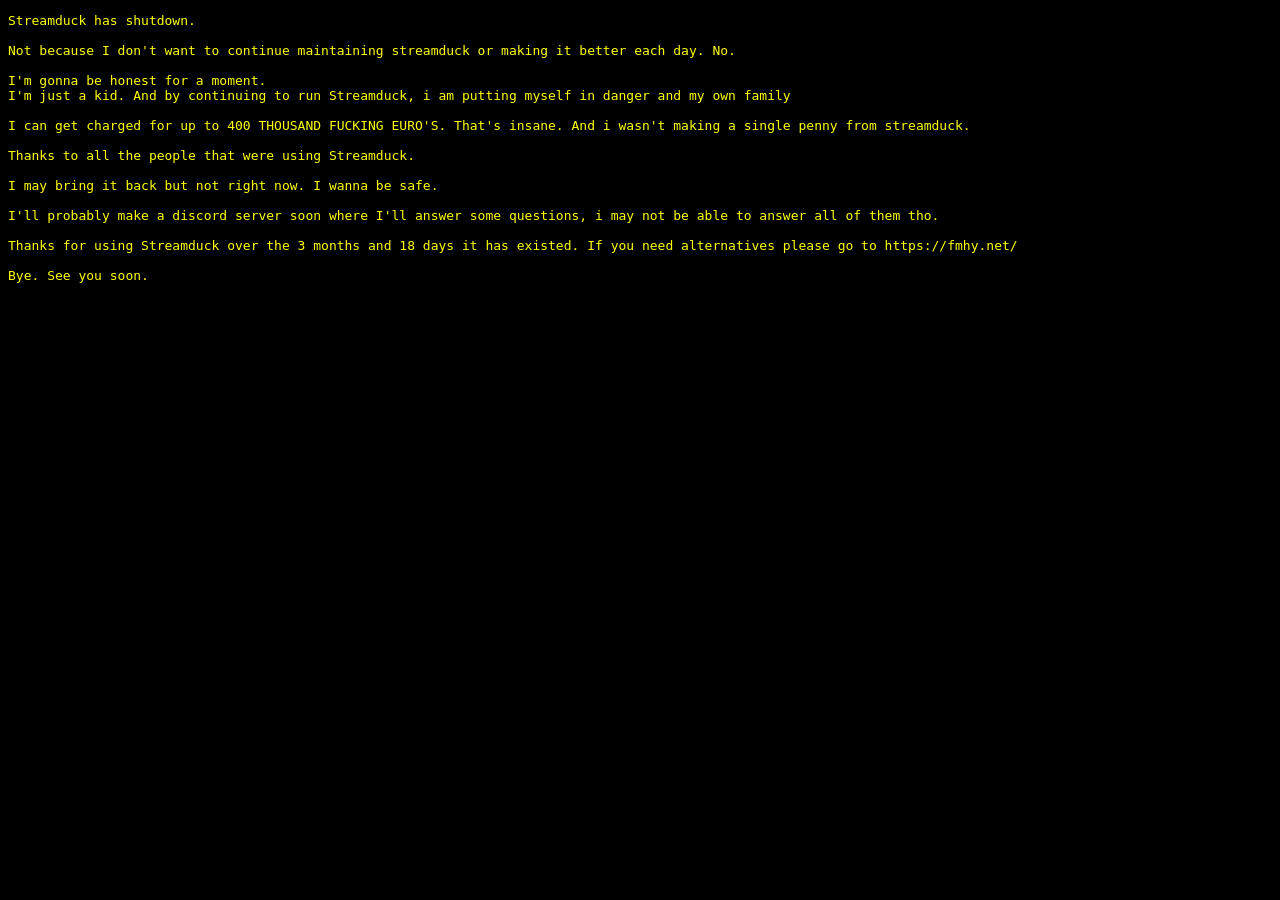
==== commit 5e97deaf: "Create index.html with shutdown message Added a message explaining the shutdown of Streamduck." ====
--- a/index.html
+++ b/index.html
@@ -1,999 +1,38 @@
 <!DOCTYPE html>
 <html lang="en">
 <head>
-  <meta charset="UTF-8">
-  <meta name="viewport" content="width=device-width, initial-scale=1">
-  <title>StreamDuck</title>
-  <meta name="description" content="StreamDuck — browse movies, TV shows and anime.">
-  <meta name="theme-color" content="#08080b">
-  <link rel="icon" href="favicon.ico" type="image/x-icon">
-  <link rel="preconnect" href="https://fonts.googleapis.com">
-  <link rel="preconnect" href="https://fonts.gstatic.com" crossorigin>
-  <link href="https://fonts.googleapis.com/css2?family=DM+Sans:wght@400;500;600;700&display=swap" rel="stylesheet">
-  <link rel="stylesheet" href="style.css">
+<meta charset="UTF-8">
+<meta name="viewport" content="width=device-width, initial-scale=1.0">
+<title>Hypastack</title>
+<style>
+body { background: #000; color: #FFFF00; }
+</style>
 </head>
-<body class="mode-dynamic theme-home">
+<body>
+<pre>
+Streamduck has shutdown.
 
-<!-- Icon set -->
-<svg width="0" height="0" style="position:absolute" aria-hidden="true" focusable="false">
-  <defs>
-    <g id="i-base" fill="none" stroke="currentColor" stroke-width="2" stroke-linecap="round" stroke-linejoin="round"></g>
-  </defs>
-  <symbol id="i-search" viewBox="0 0 24 24" fill="none" stroke="currentColor" stroke-width="2" stroke-linecap="round" stroke-linejoin="round"><circle cx="11" cy="11" r="7"/><path d="M20 20l-3.5-3.5"/></symbol>
-  <symbol id="i-settings" viewBox="0 0 24 24" fill="none" stroke="currentColor" stroke-width="2" stroke-linecap="round" stroke-linejoin="round"><circle cx="12" cy="12" r="3"/><path d="M19.4 15a1.65 1.65 0 0 0 .33 1.82l.06.06a2 2 0 1 1-2.83 2.83l-.06-.06a1.65 1.65 0 0 0-1.82-.33 1.65 1.65 0 0 0-1 1.51V21a2 2 0 1 1-4 0v-.09A1.65 1.65 0 0 0 9 19.4a1.65 1.65 0 0 0-1.82.33l-.06.06a2 2 0 1 1-2.83-2.83l.06-.06a1.65 1.65 0 0 0 .33-1.82 1.65 1.65 0 0 0-1.51-1H3a2 2 0 1 1 0-4h.09A1.65 1.65 0 0 0 4.6 9a1.65 1.65 0 0 0-.33-1.82l-.06-.06a2 2 0 1 1 2.83-2.83l.06.06A1.65 1.65 0 0 0 9 4.6a1.65 1.65 0 0 0 1-1.51V3a2 2 0 1 1 4 0v.09a1.65 1.65 0 0 0 1 1.51 1.65 1.65 0 0 0 1.82-.33l.06-.06a2 2 0 1 1 2.83 2.83l-.06.06a1.65 1.65 0 0 0-.33 1.82V9a1.65 1.65 0 0 0 1.51 1H21a2 2 0 1 1 0 4h-.09a1.65 1.65 0 0 0-1.51 1z"/></symbol>
-  <symbol id="i-menu" viewBox="0 0 24 24" fill="none" stroke="currentColor" stroke-width="2" stroke-linecap="round"><path d="M4 7h16M4 12h16M4 17h16"/></symbol>
-  <symbol id="i-home" viewBox="0 0 24 24" fill="none" stroke="currentColor" stroke-width="2" stroke-linecap="round" stroke-linejoin="round"><path d="M3 10.5 12 3l9 7.5"/><path d="M5 9.5V21h14V9.5"/></symbol>
-  <symbol id="i-film" viewBox="0 0 24 24" fill="none" stroke="currentColor" stroke-width="2" stroke-linecap="round" stroke-linejoin="round"><rect x="3" y="4" width="18" height="16" rx="2"/><path d="M7 4v16M17 4v16M3 12h18M3 8h4M3 16h4M17 8h4M17 16h4"/></symbol>
-  <symbol id="i-tv" viewBox="0 0 24 24" fill="none" stroke="currentColor" stroke-width="2" stroke-linecap="round" stroke-linejoin="round"><rect x="2" y="7" width="20" height="14" rx="2"/><path d="m8 3 4 4 4-4"/></symbol>
-  <symbol id="i-flame" viewBox="0 0 24 24" fill="none" stroke="currentColor" stroke-width="2" stroke-linecap="round" stroke-linejoin="round"><path d="M12 22c4.4 0 7-2.9 7-6.5 0-4.5-4-6-4-6s.5 2.5-1.5 3.5c0-3-2-6.5-5-9 .5 4-2.5 5.5-2.5 11.5C6 19.1 8.6 22 12 22z"/></symbol>
-  <symbol id="i-sparkle" viewBox="0 0 24 24" fill="none" stroke="currentColor" stroke-width="2" stroke-linecap="round" stroke-linejoin="round"><path d="M12 3l1.9 5.6L19.5 10l-5.6 1.9L12 17.5l-1.9-5.6L4.5 10l5.6-1.4z"/><path d="M18.5 16.5l.7 2 2 .7-2 .7-.7 2-.7-2-2-.7 2-.7z"/></symbol>
-  <symbol id="i-star" viewBox="0 0 24 24" fill="currentColor"><path d="m12 2.6 2.9 5.9 6.5.9-4.7 4.6 1.1 6.5L12 17.4l-5.8 3.1 1.1-6.5-4.7-4.6 6.5-.9z"/></symbol>
-  <symbol id="i-play" viewBox="0 0 24 24" fill="currentColor"><path d="M7 4.5v15a1 1 0 0 0 1.5.87l12-7.5a1 1 0 0 0 0-1.74l-12-7.5A1 1 0 0 0 7 4.5z"/></symbol>
-  <symbol id="i-info" viewBox="0 0 24 24" fill="none" stroke="currentColor" stroke-width="2" stroke-linecap="round" stroke-linejoin="round"><circle cx="12" cy="12" r="9"/><path d="M12 11v5"/><circle cx="12" cy="7.8" r="1" fill="currentColor" stroke="none"/></symbol>
-  <symbol id="i-dice" viewBox="0 0 24 24" fill="none" stroke="currentColor" stroke-width="2" stroke-linecap="round" stroke-linejoin="round"><rect x="3" y="3" width="18" height="18" rx="3"/><circle cx="8.5" cy="8.5" r="1.3" fill="currentColor" stroke="none"/><circle cx="15.5" cy="15.5" r="1.3" fill="currentColor" stroke="none"/><circle cx="15.5" cy="8.5" r="1.3" fill="currentColor" stroke="none"/><circle cx="8.5" cy="15.5" r="1.3" fill="currentColor" stroke="none"/></symbol>
-  <symbol id="i-refresh" viewBox="0 0 24 24" fill="none" stroke="currentColor" stroke-width="2" stroke-linecap="round" stroke-linejoin="round"><path d="M20 12a8 8 0 1 1-2.6-5.9"/><path d="M20 4v4.5h-4.5"/></symbol>
-  <symbol id="i-arrow-right" viewBox="0 0 24 24" fill="none" stroke="currentColor" stroke-width="2.2" stroke-linecap="round" stroke-linejoin="round"><path d="M5 12h13M13 6l6 6-6 6"/></symbol>
-  <symbol id="i-arrow-left" viewBox="0 0 24 24" fill="none" stroke="currentColor" stroke-width="2.2" stroke-linecap="round" stroke-linejoin="round"><path d="M19 12H6M11 6l-6 6 6 6"/></symbol>
-  <symbol id="i-close" viewBox="0 0 24 24" fill="none" stroke="currentColor" stroke-width="2.2" stroke-linecap="round"><path d="M6 6l12 12M18 6L6 18"/></symbol>
-  <symbol id="i-bookmark" viewBox="0 0 24 24" fill="none" stroke="currentColor" stroke-width="2" stroke-linecap="round" stroke-linejoin="round"><path d="M6 4h12v17l-6-4-6 4z"/></symbol>
-  <symbol id="i-bookmark-fill" viewBox="0 0 24 24" fill="currentColor"><path d="M6 3h12a1 1 0 0 1 1 1v17.2a1 1 0 0 1-1.55.83L12 18.4l-5.45 3.63A1 1 0 0 1 5 21.2V4a1 1 0 0 1 1-1z"/></symbol>
-  <symbol id="i-clapper" viewBox="0 0 24 24" fill="none" stroke="currentColor" stroke-width="2" stroke-linecap="round" stroke-linejoin="round"><path d="M3 9h18v11a1 1 0 0 1-1 1H4a1 1 0 0 1-1-1z"/><path d="m3 9 1.2-4.2a1 1 0 0 1 1.2-.7l14 3a1 1 0 0 1 .8 1.2L20 9"/><path d="m8 4.6 1.6 3.9M13 5.6l1.6 3.9"/></symbol>
-  <symbol id="i-skip" viewBox="0 0 24 24" fill="currentColor"><path d="M5 5.5v13a1 1 0 0 0 1.53.85L16 13.9V19a1 1 0 0 0 2 0V5a1 1 0 1 0-2 0v5.1L6.53 4.65A1 1 0 0 0 5 5.5z"/></symbol>
-  <symbol id="i-clock" viewBox="0 0 24 24" fill="none" stroke="currentColor" stroke-width="2" stroke-linecap="round" stroke-linejoin="round"><circle cx="12" cy="12" r="9"/><path d="M12 7.5V12l3 2"/></symbol>
-  <symbol id="i-shield" viewBox="0 0 24 24" fill="none" stroke="currentColor" stroke-width="2" stroke-linecap="round" stroke-linejoin="round"><path d="M12 3l7 3v6c0 4.4-3 7.8-7 9-4-1.2-7-4.6-7-9V6z"/></symbol>
-  <symbol id="i-palette" viewBox="0 0 24 24" fill="none" stroke="currentColor" stroke-width="2" stroke-linecap="round" stroke-linejoin="round"><path d="M12 3a9 9 0 1 0 0 18c1.1 0 1.7-.8 1.7-1.7 0-.5-.2-.9-.5-1.2-.3-.3-.5-.7-.5-1.1 0-.9.8-1.7 1.7-1.7H16a5 5 0 0 0 5-5c0-4-4-7.3-9-7.3z"/><circle cx="7.5" cy="11.5" r="1.2" fill="currentColor" stroke="none"/><circle cx="11" cy="7.5" r="1.2" fill="currentColor" stroke="none"/><circle cx="15.5" cy="8.5" r="1.2" fill="currentColor" stroke="none"/></symbol>
-  <symbol id="i-moon" viewBox="0 0 24 24" fill="none" stroke="currentColor" stroke-width="2" stroke-linecap="round" stroke-linejoin="round"><path d="M20 14.5A8.5 8.5 0 0 1 9.5 4a8.5 8.5 0 1 0 10.5 10.5z"/></symbol>
-  <symbol id="i-contrast" viewBox="0 0 24 24" fill="none" stroke="currentColor" stroke-width="2"><circle cx="12" cy="12" r="9"/><path d="M12 3a9 9 0 0 1 0 18z" fill="currentColor"/></symbol>
-</svg>
+Not because I don't want to continue maintaining streamduck or making it better each day. No.
 
-<a class="skip-link" href="#app">Skip to content</a>
+I'm gonna be honest for a moment.
+I'm just a kid. And by continuing to run Streamduck, i am putting myself in danger and my own family 
 
-<nav>
-  <button class="logo" id="duckLogo" aria-label="StreamDuck — home" onclick="Router.go('home')">
-    <img src="icon.webp" alt="" width="34" height="34" class="logo-icon">
-    <span translate="no">Stream<span class="logo-mark">Duck</span></span>
-  </button>
+I can get charged for up to 400 THOUSAND FUCKING EURO'S. That's insane. And i wasn't making a single penny from streamduck. 
 
-  <div class="nav-links" id="navLinks">
-    <button class="nav-btn active" data-sec="home" onclick="Router.go('home')">Home</button>
-    <button class="nav-btn" data-sec="movies" onclick="Router.go('movies')">Movies</button>
-    <button class="nav-btn" data-sec="tv" onclick="Router.go('tv')">TV Shows</button>
-    <button class="nav-btn" data-sec="trending" onclick="Router.go('trending')">Trending</button>
-    <button class="nav-btn" data-sec="anime" onclick="Router.go('anime')">Anime</button>
-  </div>
+Thanks to all the people that were using Streamduck.
 
-  <div class="search-wrap" id="searchWrap">
-    <svg class="search-icon" aria-hidden="true"><use href="#i-search"/></svg>
-    <label class="visually-hidden" for="searchInput">Search movies or shows</label>
-    <input type="search" id="searchInput" name="q" placeholder="Search movies or shows…" autocomplete="off" spellcheck="false">
-    <div class="live-search-results" id="liveSearchResults" role="listbox" aria-live="polite" aria-label="Search results"></div>
-  </div>
+I may bring it back but not right now. I wanna be safe.
 
-  <div class="nav-actions">
-    <button class="icon-btn mobile-menu-btn" aria-label="Search" onclick="UI.toggleSearch()">
-      <svg class="icon" aria-hidden="true"><use href="#i-search"/></svg>
-    </button>
-    <button class="icon-btn" aria-label="Settings" onclick="AppSettings.toggleDrawer()">
-      <svg class="icon" aria-hidden="true"><use href="#i-settings"/></svg>
-    </button>
-    <button class="icon-btn mobile-menu-btn" aria-label="Menu" onclick="UI.toggleMobileMenu()">
-      <svg class="icon" aria-hidden="true"><use href="#i-menu"/></svg>
-    </button>
-  </div>
-</nav>
+I'll probably make a discord server soon where I'll answer some questions, i may not be able to answer all of them tho.
 
-<main id="app"></main>
+Thanks for using Streamduck over the 3 months and 18 days it has existed. If you need alternatives please go to https://fmhy.net/
 
-<nav class="mobile-bottom-nav" aria-label="Primary">
-  <button class="mobile-nav-btn active" data-route="home" onclick="Router.go('home')">
-    <svg class="icon" aria-hidden="true"><use href="#i-home"/></svg><span>Home</span>
-  </button>
-  <button class="mobile-nav-btn" data-route="movies" onclick="Router.go('movies')">
-    <svg class="icon" aria-hidden="true"><use href="#i-film"/></svg><span>Movies</span>
-  </button>
-  <button class="mobile-nav-btn" data-route="tv" onclick="Router.go('tv')">
-    <svg class="icon" aria-hidden="true"><use href="#i-tv"/></svg><span>TV</span>
-  </button>
-  <button class="mobile-nav-btn" data-route="settings" onclick="AppSettings.toggleDrawer()">
-    <svg class="icon" aria-hidden="true"><use href="#i-settings"/></svg><span>Settings</span>
-  </button>
-</nav>
-
-<!-- Settings drawer -->
-<div id="settingsOverlay" class="settings-overlay" onclick="AppSettings.closeDrawerOnOverlay(event)">
-  <div class="settings-panel" role="dialog" aria-modal="true" aria-label="App settings">
-    <div class="settings-header">
-      <h2>Settings</h2>
-      <button class="close-btn" aria-label="Close settings" onclick="AppSettings.toggleDrawer()">
-        <svg class="icon" aria-hidden="true"><use href="#i-close"/></svg>
-      </button>
-    </div>
-
-    <div class="settings-group">
-      <span class="settings-label">Colour engine</span>
-      <div class="settings-card">
-        <button class="toggle-row" onclick="AppSettings.handleToggleClick('dynamic')">
-          <span class="toggle-info">
-            <span class="toggle-title"><svg class="icon" aria-hidden="true"><use href="#i-palette"/></svg>Dynamic accents</span>
-            <span class="toggle-desc">Shift the palette to match each section</span>
-          </span>
-          <span class="switch"><input type="checkbox" id="chk-dynamic" tabindex="-1" aria-hidden="true"><span class="slider"></span></span>
-        </button>
-      </div>
-    </div>
-
-    <div class="settings-group">
-      <span class="settings-label">Viewing comfort</span>
-      <div class="settings-card">
-        <button class="toggle-row" onclick="AppSettings.handleToggleClick('spoiler')">
-          <span class="toggle-info">
-            <span class="toggle-title"><svg class="icon" aria-hidden="true"><use href="#i-shield"/></svg>Spoiler safe</span>
-            <span class="toggle-desc">Hide synopses until you ask for them</span>
-          </span>
-          <span class="switch"><input type="checkbox" id="chk-spoiler-safe" tabindex="-1" aria-hidden="true"><span class="slider"></span></span>
-        </button>
-      </div>
-    </div>
-
-    <div class="settings-group">
-      <span class="settings-label">Fixed themes</span>
-      <div class="settings-card">
-        <button class="toggle-row" onclick="AppSettings.handleToggleClick('dark')">
-          <span class="toggle-info">
-            <span class="toggle-title"><svg class="icon" aria-hidden="true"><use href="#i-moon"/></svg>Midnight</span>
-            <span class="toggle-desc">One steady dark palette everywhere</span>
-          </span>
-          <span class="switch"><input type="checkbox" id="chk-dark" tabindex="-1" aria-hidden="true"><span class="slider"></span></span>
-        </button>
-
-        <button class="toggle-row" onclick="AppSettings.handleToggleClick('amoled')">
-          <span class="toggle-info">
-            <span class="toggle-title"><svg class="icon" aria-hidden="true"><use href="#i-contrast"/></svg>Pure black</span>
-            <span class="toggle-desc">True blacks for OLED screens</span>
-          </span>
-          <span class="switch"><input type="checkbox" id="chk-amoled" tabindex="-1" aria-hidden="true"><span class="slider"></span></span>
-        </button>
-      </div>
-    </div>
-  </div>
-</div>
-
-<!-- Title detail overlay -->
-<div id="dashboardOverlay" class="dashboard-overlay" role="dialog" aria-modal="true" aria-label="Title details">
-  <button class="dash-back" onclick="UI.closeDashboard()">
-    <svg class="icon" aria-hidden="true"><use href="#i-arrow-left"/></svg>Back
-  </button>
-  <div class="dash-hero">
-    <div class="dash-hero-bg" id="dashHeroBg"></div>
-    <div class="dash-hero-fade"></div>
-    <div class="dash-header-content">
-      <img class="dash-poster" id="dashPoster" src="" alt="" width="172" height="258">
-      <div class="dash-details">
-        <h1 id="dashTitle">Loading…</h1>
-        <div class="dash-meta" id="dashMeta"></div>
-        <div class="hero-actions" style="margin-top:1.1rem" id="dashPrimaryActions"></div>
-      </div>
-    </div>
-  </div>
-
-  <div class="dash-body">
-    <div>
-      <h2>Synopsis</h2>
-      <p class="dash-overview" id="dashOverview"></p>
-
-      <h2>Cast</h2>
-      <div class="scroll-row" id="dashCastRow" style="margin-bottom:2.5rem"></div>
-
-      <h2>More like this</h2>
-      <div class="scroll-row" id="dashRecommendationsRow"></div>
-    </div>
-
-    <div id="tvSelectorSection" class="hidden-section">
-      <div class="tv-controls">
-        <h3>Episodes</h3>
-        <label class="visually-hidden" for="seasonDropdown">Select season</label>
-        <select id="seasonDropdown" class="select-style" onchange="App.handleSeasonChange(this.value)"></select>
-        <div class="episode-list" id="episodeGrid"></div>
-      </div>
-    </div>
-  </div>
-</div>
-
-<template id="home-tpl">
-  <div id="hero" class="fade-in">
-    <div class="hero-bg" id="heroBg"></div>
-    <div class="hero-fade"></div>
-    <div class="hero-content">
-      <p class="hero-badge">Featured</p>
-      <h1 class="hero-title" id="heroTitle">Loading…</h1>
-      <div class="hero-meta" id="heroMeta"></div>
-      <p class="hero-overview" id="heroOverview"></p>
-      <div class="hero-actions">
-        <button class="btn btn-primary" id="heroPlayBtn"><svg class="icon" aria-hidden="true"><use href="#i-play"/></svg>Play</button>
-        <button class="btn btn-secondary" id="heroInfoBtn"><svg class="icon" aria-hidden="true"><use href="#i-info"/></svg>More info</button>
-      </div>
-    </div>
-  </div>
-
-  <section id="continue-section" class="section fade-in hidden-section">
-    <div class="section-header">
-      <h2 class="section-title"><svg class="icon" aria-hidden="true"><use href="#i-clock"/></svg>Continue watching</h2>
-      <button class="see-all" onclick="ContinueWatching.clearAll()">Clear all</button>
-    </div>
-    <div class="scroll-row" id="continue-row"></div>
-  </section>
-
-  <section id="watchlist-section" class="section fade-in hidden-section">
-    <div class="section-header">
-      <h2 class="section-title"><svg class="icon" aria-hidden="true"><use href="#i-bookmark"/></svg>My watchlist</h2>
-      <button class="see-all" onclick="Watchlist.render()">Refresh<svg class="icon" aria-hidden="true"><use href="#i-refresh"/></svg></button>
-    </div>
-    <div class="scroll-row" id="watchlist-row"></div>
-  </section>
-
-  <section class="section fade-in">
-    <div class="section-header">
-      <h2 class="section-title"><svg class="icon" aria-hidden="true"><use href="#i-flame"/></svg>Trending now</h2>
-      <button class="see-all" onclick="Router.go('trending')">See all<svg class="icon" aria-hidden="true"><use href="#i-arrow-right"/></svg></button>
-    </div>
-    <div class="scroll-row" id="trendingRow"></div>
-  </section>
-
-  <div class="shuffler-break fade-in">
-    <div class="shuffler-text">
-      <h2 class="shuffler-title">Stuck on what to watch?</h2>
-      <p class="shuffler-desc">Let the duck pick something from what&rsquo;s trending today.</p>
-      <button class="btn btn-primary" id="shuffleInitBtn" onclick="App.shuffle()"><svg class="icon" aria-hidden="true"><use href="#i-dice"/></svg>Spin the wheel</button>
-    </div>
-    <div class="shuffler-display">
-      <div class="shuffler-card-wrap">
-        <div class="shuffler-card" id="shuffleCard"><img src="icon.png" alt="" id="shuffleImg"></div>
-      </div>
-      <div class="shuffler-info" id="shuffleInfo">
-        <div class="shuffler-name" id="shuffleName">&mdash;</div>
-        <div class="shuffler-btns">
-          <button class="btn btn-primary" id="shufflePlayBtn"><svg class="icon" aria-hidden="true"><use href="#i-info"/></svg>Details</button>
-          <button class="btn btn-secondary" aria-label="Spin again" onclick="App.shuffle()" style="padding:11px;width:42px">
-            <svg class="icon" aria-hidden="true"><use href="#i-refresh"/></svg>
-          </button>
-        </div>
-      </div>
-    </div>
-  </div>
-
-  <section class="section fade-in">
-    <div class="section-header">
-      <h2 class="section-title"><svg class="icon" aria-hidden="true"><use href="#i-film"/></svg>Popular movies</h2>
-      <button class="see-all" onclick="Router.go('movies')">See all<svg class="icon" aria-hidden="true"><use href="#i-arrow-right"/></svg></button>
-    </div>
-    <div class="scroll-row" id="topRatedRow"></div>
-  </section>
-
-  <section class="section fade-in">
-    <div class="section-header">
-      <h2 class="section-title"><svg class="icon" aria-hidden="true"><use href="#i-tv"/></svg>Popular TV shows</h2>
-      <button class="see-all" onclick="Router.go('tv')">See all<svg class="icon" aria-hidden="true"><use href="#i-arrow-right"/></svg></button>
-    </div>
-    <div class="scroll-row" id="tvRow"></div>
-  </section>
-</template>
-
-<template id="grid-tpl">
-  <section class="section fade-in">
-    <div class="grid-header-wrap">
-      <h1 id="gridTitle"></h1>
-      <div class="filter-controls" id="filterControls">
-        <label class="visually-hidden" for="genreFilter">Filter by genre</label>
-        <select id="genreFilter" class="select-style" onchange="App.handleFilterChange()">
-          <option value="">All genres</option>
-        </select>
-        <label class="visually-hidden" for="sortBy">Sort by</label>
-        <select id="sortBy" class="select-style" onchange="App.handleFilterChange()">
-          <option value="popularity.desc">Popularity</option>
-          <option value="vote_average.desc">Rating, high to low</option>
-          <option value="release_date.desc">Newest first</option>
-        </select>
-      </div>
-    </div>
-    <div class="movie-grid" id="movieGrid"></div>
-  </section>
-</template>
-
-<!-- Player -->
-<div id="playerModal" role="dialog" aria-modal="true" aria-label="Video player">
-  <div class="modal-content">
-    <div class="player-header">
-      <div style="min-width:0">
-        <h2 class="p-title" id="pTitle"></h2>
-        <div class="source-toggle">
-          <button class="src-btn active" onclick="UI.switchSource('pulp', this)">Source 1</button>
-          <button class="src-btn" onclick="UI.switchSource('vidapi', this)">Source 2</button>
-          <span id="playerEpisodeIndicator"></span>
-        </div>
-      </div>
-      <div class="player-actions">
-        <button class="btn btn-secondary" id="playerNextEpBtn" style="display:none">
-          <svg class="icon" aria-hidden="true"><use href="#i-skip"/></svg>Next episode
-        </button>
-        <button class="close-btn" aria-label="Close player" onclick="UI.closePlayer()">
-          <svg class="icon" aria-hidden="true"><use href="#i-close"/></svg>
-        </button>
-      </div>
-    </div>
-    <div class="iframe-container">
-      <iframe id="playerIframe" title="Video player" allowfullscreen allow="autoplay; encrypted-media"></iframe>
-    </div>
-  </div>
-</div>
-
-<footer>
-  <span class="footer-mark" translate="no">StreamDuck</span>
-  <span>&copy; 2026</span>
-</footer>
-
-<script>
-  const TMDB_API_KEY = "a31a9bbd61ad9d66f465457558a2d397";
-  const TMDB_BASE_URL = "https://api.themoviedb.org/3";
-  const TMDB_IMAGE_BASE = "https://image.tmdb.org/t/p/w500";
-  const TMDB_BACKDROP_BASE = "https://image.tmdb.org/t/p/original";
-
-  const PLACEHOLDER_POSTER = 'icon.png';
-  const icon = (id, cls = 'icon') => `<svg class="${cls}" aria-hidden="true"><use href="#i-${id}"/></svg>`;
-  const dot = '<span class="dot" aria-hidden="true"></span>';
-
-  const AppSettings = {
-    themeMode: localStorage.getItem('duck_theme_mode') || 'dynamic',
-    spoilerSafe: localStorage.getItem('duck_spoiler_safe') !== 'false',
-
-    init() {
-      if (this.themeMode === 'light') {
-        this.themeMode = 'dynamic';
-        localStorage.setItem('duck_theme_mode', 'dynamic');
-      }
-      this.applyThemeStyles();
-      this.applySpoilerSetting();
-    },
-    toggleDrawer() {
-      document.getElementById('settingsOverlay').classList.toggle('open');
-    },
-    closeDrawerOnOverlay(e) {
-      if (e.target.id === 'settingsOverlay') this.toggleDrawer();
-    },
-    handleToggleClick(mode) {
-      if (mode === 'spoiler') {
-        this.setSpoilerSafe(!this.spoilerSafe);
-        return;
-      }
-      this.themeMode = mode;
-      localStorage.setItem('duck_theme_mode', mode);
-      this.applyThemeStyles();
-    },
-    toggleSpoilerMode() {
-      this.setSpoilerSafe(!this.spoilerSafe);
-    },
-    setSpoilerSafe(enabled) {
-      this.spoilerSafe = enabled;
-      localStorage.setItem('duck_spoiler_safe', enabled ? 'true' : 'false');
-      this.applySpoilerSetting();
-    },
-    applySpoilerSetting() {
-      document.body.classList.toggle('spoiler-safe-on', this.spoilerSafe);
-      const input = document.getElementById('chk-spoiler-safe');
-      if (input) input.checked = this.spoilerSafe;
-
-      if (App.currentHeroItem) {
-        const heroTitle = document.getElementById('heroTitle');
-        const heroOverview = document.getElementById('heroOverview');
-        const heroMeta = document.getElementById('heroMeta');
-        if (heroTitle || heroOverview || heroMeta) {
-          App.renderHero(App.currentHeroItem);
-        }
-      }
-
-      const dashOverlay = document.getElementById('dashboardOverlay');
-      if (App.currentMedia && dashOverlay && dashOverlay.classList.contains('open')) {
-        UI.renderSynopsis(App.currentOverviewText || '');
-      }
-    },
-    applyThemeStyles() {
-      document.body.classList.remove('mode-dynamic', 'mode-dark', 'mode-amoled', 'mode-light');
-      document.body.classList.add(`mode-${this.themeMode}`);
-
-      ['dynamic', 'dark', 'amoled'].forEach(m => {
-        const input = document.getElementById(`chk-${m}`);
-        if (input) input.checked = (this.themeMode === m);
-      });
-    }
-  };
-
-  // Easter egg soundbite
-  const EasterEgg = {
-    clickCount: 0,
-    lastClickTime: 0,
-    audioUrl: 'easteregg.mp3',
-    audioInstance: null,
-
-    init() {
-      const logo = document.getElementById('duckLogo');
-      if (!logo) return;
-
-      logo.addEventListener('click', () => {
-        const currentTime = Date.now();
-        if (currentTime - this.lastClickTime > 1500) {
-          this.clickCount = 0;
-        }
-
-        this.clickCount++;
-        this.lastClickTime = currentTime;
-
-        if (this.clickCount === 7) {
-          this.playSecretSound();
-          this.clickCount = 0;
-        }
-      });
-    },
-
-    playSecretSound() {
-      if (this.audioInstance) {
-        this.audioInstance.pause();
-        this.audioInstance.currentTime = 0;
-      }
-      this.audioInstance = new Audio(this.audioUrl);
-      this.audioInstance.volume = 1.0;
-      this.audioInstance.play().catch(err => console.log("Playback blocked: ", err));
-    }
-  };
-
-  const Watchlist = {
-    items: JSON.parse(localStorage.getItem('duck_watchlist')) || [],
-    toggle(item) {
-      const index = this.items.findIndex(i => i.id === item.id);
-      if (index > -1) this.items.splice(index, 1);
-      else this.items.push(item);
-      localStorage.setItem('duck_watchlist', JSON.stringify(this.items));
-      this.render();
-      UI.updateDashboardWatchlistBtn(item.id);
-    },
-    has(id) { return this.items.some(i => i.id === id); },
-    render() {
-      const row = document.getElementById('watchlist-row');
-      const sec = document.getElementById('watchlist-section');
-      if (!row || !sec) return;
-      if (this.items.length === 0) { sec.classList.add('hidden-section'); return; }
-      sec.classList.remove('hidden-section');
-      row.innerHTML = this.items.map(item => UI.createCardMarkup(item)).join('');
-    }
-  };
-
-  const ContinueWatching = {
-    items: JSON.parse(localStorage.getItem('duck_continue')) || [],
-    save(item, progress = 40) {
-      const index = this.items.findIndex(i => i.id === item.id);
-      if (index > -1) this.items.splice(index, 1);
-      this.items.unshift({ ...item, progress });
-      localStorage.setItem('duck_continue', JSON.stringify(this.items));
-      this.render();
-    },
-    clearAll() { this.items = []; localStorage.removeItem('duck_continue'); this.render(); },
-    render() {
-      const row = document.getElementById('continue-row');
-      const sec = document.getElementById('continue-section');
-      if (!row || !sec) return;
-      if (this.items.length === 0) { sec.classList.add('hidden-section'); return; }
-      sec.classList.remove('hidden-section');
-      row.innerHTML = this.items.map(item => UI.createCardMarkup(item, true)).join('');
-    }
-  };
-
-  const Router = {
-    current: 'home',
-    go(route) {
-      this.current = route;
-
-      const activeRoute = document.body.className.split(' ').find(c => c.startsWith('theme-'));
-      if (activeRoute) document.body.classList.remove(activeRoute);
-      document.body.classList.add(`theme-${route}`);
-
-      document.querySelectorAll('.nav-btn').forEach(btn => btn.classList.toggle('active', btn.getAttribute('data-sec') === route));
-      document.querySelectorAll('.mobile-nav-btn').forEach(btn => {
-        btn.classList.toggle('active', btn.getAttribute('data-route') === route);
-      });
-      document.getElementById('navLinks').classList.remove('mobile-open');
-
-      const app = document.getElementById('app');
-      const template = document.getElementById((route === 'home') ? 'home-tpl' : 'grid-tpl');
-      if (template) { app.innerHTML = template.innerHTML; App.initSection(route); }
-      window.scrollTo({ top: 0, behavior: 'smooth' });
-    }
-  };
-
-  const App = {
-    shufflePool: [],
-    currentMedia: null,
-    currentHeroItem: null,
-    currentOverviewText: '',
-    currentSource: 'pulp',
-    activeSeason: 1,
-    activeEpisode: 1,
-    totalEpisodesInActiveSeason: 1,
-    totalSeasons: 1,
-
-    async tmdbFetch(endpoint, queryParams = "") {
-      try {
-        const response = await fetch(`${TMDB_BASE_URL}${endpoint}?api_key=${TMDB_API_KEY}&language=en-US${queryParams}`);
-        return await response.json();
-      } catch (err) { console.error(err); }
-    },
-
-    async init() {
-      AppSettings.init();
-      EasterEgg.init();
-      Router.go('home');
-
-      const inputEl = document.getElementById('searchInput');
-      inputEl.addEventListener('input', (e) => this.handleLiveSearch(e.target.value));
-
-      document.addEventListener('click', (e) => {
-        if (!document.getElementById('searchWrap').contains(e.target)) {
-          document.getElementById('liveSearchResults').classList.remove('active');
-        }
-      });
-
-      document.addEventListener('keydown', (e) => {
-        if (e.key !== 'Escape') return;
-        const player = document.getElementById('playerModal');
-        const dash = document.getElementById('dashboardOverlay');
-        const settings = document.getElementById('settingsOverlay');
-        if (player.classList.contains('open')) UI.closePlayer();
-        else if (settings.classList.contains('open')) AppSettings.toggleDrawer();
-        else if (dash.classList.contains('open')) UI.closeDashboard();
-      });
-    },
-
-    async initSection(section) {
-      if (section === 'home') {
-        Watchlist.render();
-        ContinueWatching.render();
-        const trendingData = await this.tmdbFetch('/trending/all/day');
-        if (trendingData && trendingData.results.length > 0) {
-          this.shufflePool = trendingData.results;
-          this.renderHero(trendingData.results[0]);
-          document.getElementById('trendingRow').innerHTML = trendingData.results.map(i => UI.createCardMarkup(i)).join('');
-        }
-        const movieData = await this.tmdbFetch('/movie/popular');
-        if (movieData) document.getElementById('topRatedRow').innerHTML = movieData.results.map(i => ({ ...i, media_type: 'movie' })).map(i => UI.createCardMarkup(i)).join('');
-        const tvData = await this.tmdbFetch('/tv/popular');
-        if (tvData) document.getElementById('tvRow').innerHTML = tvData.results.map(i => ({ ...i, media_type: 'tv' })).map(i => UI.createCardMarkup(i)).join('');
-      } else {
-        const labels = { movies: 'Movies', tv: 'TV Shows', trending: 'Trending', anime: 'Anime' };
-        document.getElementById('gridTitle').innerText = labels[section] || section;
-        await this.populateGenres(section);
-        this.populateGridRows(section);
-      }
-    },
-
-    async populateGenres(type) {
-      const genreSelect = document.getElementById('genreFilter');
-      if (!genreSelect) return;
-      genreSelect.innerHTML = '<option value="">All genres</option>';
-
-      let endpoint = '/genre/movie/list';
-      if (type === 'tv' || type === 'anime') {
-        endpoint = '/genre/tv/list';
-      } else if (type === 'trending') {
-        endpoint = '/genre/movie/list';
-      }
-
-      const data = await this.tmdbFetch(endpoint);
-      if (data && data.genres) {
-        data.genres.forEach(g => {
-          genreSelect.innerHTML += `<option value="${g.id}">${g.name}</option>`;
-        });
-      }
-    },
-
-    handleFilterChange() {
-      this.populateGridRows(Router.current);
-    },
-
-    renderHero(item) {
-      this.currentHeroItem = item;
-      const title = item.title || item.name;
-      const bg = document.getElementById('heroBg');
-      const titleEl = document.getElementById('heroTitle');
-      const overviewEl = document.getElementById('heroOverview');
-      const metaEl = document.getElementById('heroMeta');
-      const playBtn = document.getElementById('heroPlayBtn');
-      const infoBtn = document.getElementById('heroInfoBtn');
-
-      if (bg) bg.style.backgroundImage = `url('${TMDB_BACKDROP_BASE}${item.backdrop_path}')`;
-      if (titleEl) titleEl.innerText = title;
-      if (overviewEl) {
-        if (AppSettings.spoilerSafe) {
-          overviewEl.innerHTML = '<span class="spoiler-safe-text">Spoiler-safe mode is on — synopsis hidden.</span>';
-        } else {
-          overviewEl.innerText = item.overview || "";
-        }
-      }
-      if (metaEl) {
-        const year = (item.release_date || item.first_air_date || '').split('-')[0];
-        const kind = (item.media_type || (item.title ? 'movie' : 'tv')) === 'tv' ? 'TV' : 'Film';
-        metaEl.innerHTML = `
-          <span class="rating-chip">${icon('star')}${Number(item.vote_average || 0).toFixed(1)}</span>
-          ${dot}<span class="tnum">${year || '—'}</span>
-          ${dot}<span>${kind}</span>`;
-      }
-
-      const normalized = { ...item, media_type: item.media_type || (item.title ? 'movie' : 'tv') };
-      if (playBtn) playBtn.onclick = () => UI.openDashboard(normalized, true);
-      if (infoBtn) infoBtn.onclick = () => UI.openDashboard(normalized);
-    },
-
-    async populateGridRows(type) {
-      const genreVal = document.getElementById('genreFilter')?.value || "";
-      const sortVal = document.getElementById('sortBy')?.value || "popularity.desc";
-      const grid = document.getElementById('movieGrid');
-      if (!grid) return;
-
-      let endpoint = "";
-      let params = "";
-
-      if (type === 'trending') {
-        endpoint = '/trending/all/week';
-        const data = await this.tmdbFetch(endpoint);
-        if (data && data.results) {
-          let results = data.results;
-          if (genreVal) {
-            results = results.filter(i => i.genre_ids && i.genre_ids.includes(parseInt(genreVal)));
-          }
-          if (sortVal === 'vote_average.desc') {
-            results.sort((a, b) => (b.vote_average || 0) - (a.vote_average || 0));
-          } else if (sortVal === 'release_date.desc') {
-            results.sort((a, b) => {
-              const dateA = new Date(a.release_date || a.first_air_date || 0);
-              const dateB = new Date(b.release_date || b.first_air_date || 0);
-              return dateB - dateA;
-            });
-          } else {
-            results.sort((a, b) => (b.popularity || 0) - (a.popularity || 0));
-          }
-          grid.innerHTML = results.map(item => UI.createCardMarkup(item)).join('')
-            || '<p style="color:var(--muted)">Nothing matches those filters.</p>';
-        }
-        return;
-      }
-
-      if (type === 'movies') {
-        endpoint = '/discover/movie';
-      } else if (type === 'tv') {
-        endpoint = '/discover/tv';
-      } else if (type === 'anime') {
-        endpoint = '/discover/tv';
-        params += '&with_genres=16&with_keywords=210024';
-      }
-
-      params += `&sort_by=${sortVal}`;
-      if (sortVal === 'vote_average.desc') {
-        params += '&vote_count.gte=100';
-      }
-
-      if (genreVal) {
-        if (type === 'anime') {
-          params += `,${genreVal}`;
-        } else {
-          params += `&with_genres=${genreVal}`;
-        }
-      }
-
-      const data = await this.tmdbFetch(endpoint, params);
-      if (data && data.results) {
-        const mediaType = (type === 'movies') ? 'movie' : 'tv';
-        grid.innerHTML = data.results.map(i => ({ ...i, media_type: i.media_type || mediaType })).map(item => UI.createCardMarkup(item)).join('')
-          || '<p style="color:var(--muted)">Nothing matches those filters.</p>';
-      }
-    },
-
-    shuffle() {
-      const card = document.getElementById('shuffleCard');
-      if (card) card.classList.add('spinning');
-      setTimeout(() => {
-        if (card) card.classList.remove('spinning');
-        const randomItem = this.shufflePool[Math.floor(Math.random() * this.shufflePool.length)];
-        if (!randomItem) return;
-        document.getElementById('shuffleImg').src = randomItem.poster_path ? `${TMDB_IMAGE_BASE}${randomItem.poster_path}` : PLACEHOLDER_POSTER;
-        document.getElementById('shuffleName').innerText = randomItem.title || randomItem.name;
-        document.getElementById('shuffleInfo').classList.add('visible');
-        const normalized = { ...randomItem, media_type: randomItem.media_type || (randomItem.title ? 'movie' : 'tv') };
-        document.getElementById('shufflePlayBtn').onclick = () => UI.openDashboard(normalized);
-      }, 800);
-    },
-
-    async handleLiveSearch(query) {
-      const drawer = document.getElementById('liveSearchResults');
-      if (!query.trim()) { drawer.classList.remove('active'); return; }
-
-      const data = await this.tmdbFetch('/search/multi', `&query=${encodeURIComponent(query)}`);
-      if (data && data.results) {
-        const filtered = data.results.filter(i => i.media_type === 'movie' || i.media_type === 'tv').slice(0, 6);
-        if (filtered.length === 0) { drawer.classList.remove('active'); return; }
-
-        drawer.innerHTML = filtered.map(item => {
-          const name = item.title || item.name;
-          const year = (item.release_date || item.first_air_date || '').split('-')[0] || '—';
-          const poster = item.poster_path ? `${TMDB_IMAGE_BASE}${item.poster_path}` : PLACEHOLDER_POSTER;
-          const normalizedStr = JSON.stringify({
-            id: item.id, title: name, poster_path: item.poster_path,
-            vote_average: item.vote_average, media_type: item.media_type,
-            release_date: item.release_date || item.first_air_date, backdrop_path: item.backdrop_path
-          }).replace(/"/g, '&quot;');
-
-          return `
-            <button type="button" class="live-search-item" role="option" onclick="document.getElementById('liveSearchResults').classList.remove('active'); UI.openDashboard(${normalizedStr})">
-              <img src="${poster}" alt="" width="34" height="51" loading="lazy">
-              <span class="live-search-details">
-                <span class="live-search-name">${name}</span>
-                <span class="live-search-meta tnum">${item.media_type === 'tv' ? 'TV' : 'Film'} &middot; ${year} &middot; ${Number(item.vote_average || 0).toFixed(1)}</span>
-              </span>
-            </button>`;
-        }).join('');
-        drawer.classList.add('active');
-      }
-    },
-
-    async loadTVDetails(id) {
-      const data = await this.tmdbFetch(`/tv/${id}`);
-      if (!data) return;
-      this.totalSeasons = data.number_of_seasons;
-      const dropdown = document.getElementById('seasonDropdown');
-      dropdown.innerHTML = Array.from({ length: data.number_of_seasons }, (_, i) => `<option value="${i + 1}">Season ${i + 1}</option>`).join('');
-
-      if (this.activeSeason > data.number_of_seasons) {
-        this.activeSeason = 1;
-      }
-      dropdown.value = this.activeSeason;
-      this.handleSeasonChange(this.activeSeason);
-    },
-
-    async handleSeasonChange(seasonNum) {
-      this.activeSeason = parseInt(seasonNum);
-      const data = await this.tmdbFetch(`/tv/${this.currentMedia.id}/season/${seasonNum}`);
-      if (!data || !data.episodes) return;
-      this.totalEpisodesInActiveSeason = data.episodes.length;
-
-      const grid = document.getElementById('episodeGrid');
-      grid.innerHTML = data.episodes.map(ep => {
-        const title = ep.name || `Episode ${ep.episode_number}`;
-        const overview = ep.overview || "No synopsis available.";
-        const airDate = ep.air_date ? ep.air_date.split('-')[0] : '—';
-        const runtime = ep.runtime ? `${ep.runtime} min` : '';
-        const thumb = ep.still_path ? `${TMDB_IMAGE_BASE}${ep.still_path}` : PLACEHOLDER_POSTER;
-
-        return `
-          <button type="button" class="episode-card ${this.activeEpisode === ep.episode_number ? 'active' : ''}" data-ep="${ep.episode_number}" onclick="App.playTVEpisode(${ep.episode_number})">
-            <span class="episode-card-thumb-wrap">
-              <img class="episode-card-thumb" src="${thumb}" alt="" loading="lazy">
-              <span class="episode-card-play-overlay"><span class="episode-card-play-btn">${icon('play')}</span></span>
-            </span>
-            <span class="episode-card-info">
-              <span class="episode-card-num-title">${ep.episode_number}. ${title}</span>
-              <span class="episode-card-meta">${airDate}${runtime ? ` &middot; ${runtime}` : ''}</span>
-              <span class="episode-card-overview">${overview}</span>
-            </span>
-          </button>`;
-      }).join('');
-    },
-
-    playTVEpisode(epNum) {
-      this.activeEpisode = parseInt(epNum);
-      document.querySelectorAll('.episode-card').forEach(btn => btn.classList.toggle('active', parseInt(btn.getAttribute('data-ep')) === epNum));
-      UI.openPlayer();
-    },
-
-    nextEpisode() {
-      if (this.activeEpisode < this.totalEpisodesInActiveSeason) {
-        this.playTVEpisode(this.activeEpisode + 1);
-      } else if (this.activeSeason < this.totalSeasons) {
-        this.activeEpisode = 1;
-        document.getElementById('seasonDropdown').value = this.activeSeason + 1;
-        this.handleSeasonChange(this.activeSeason + 1).then(() => {
-          this.playTVEpisode(1);
-        });
-      }
-    }
-  };
-
-  const UI = {
-    toggleMobileMenu() { document.getElementById('navLinks').classList.toggle('mobile-open'); },
-    toggleSearch() {
-      const wrap = document.getElementById('searchWrap');
-      wrap.classList.toggle('active');
-      if (wrap.classList.contains('active')) document.getElementById('searchInput').focus();
-    },
-
-    createCardMarkup(item, includeProgress = false) {
-      const title = item.title || item.name;
-      const rating = item.vote_average ? Number(item.vote_average).toFixed(1) : '—';
-      const normalized = {
-        id: item.id,
-        title: title,
-        poster_path: item.poster_path,
-        vote_average: rating,
-        media_type: item.media_type || (item.title ? 'movie' : 'tv'),
-        release_date: item.release_date || item.first_air_date || '',
-        backdrop_path: item.backdrop_path,
-        last_season: item.last_season || undefined,
-        last_episode: item.last_episode || undefined
-      };
-
-      let progressText = `Resume &middot; ${item.progress || 40}%`;
-      if (item.media_type === 'tv' && item.last_season && item.last_episode) {
-        progressText = `Resume &middot; S${item.last_season}:E${item.last_episode}`;
-      }
-
-      const poster = item.poster_path ? TMDB_IMAGE_BASE + item.poster_path : PLACEHOLDER_POSTER;
-      const year = (item.release_date || item.first_air_date || '').split('-')[0];
-      const kind = normalized.media_type === 'tv' ? 'TV' : 'Film';
-
-      return `
-        <button type="button" class="card" onclick="UI.openDashboard(${JSON.stringify(normalized).replace(/"/g, '&quot;')})">
-          <span class="card-poster-wrap">
-            <img class="card-poster" src="${poster}" alt="" loading="lazy" width="170" height="255">
-            <span class="card-rating tnum">${icon('star')}${rating}</span>
-            ${includeProgress ? `<span class="card-progress-pill">${progressText}</span>` : ''}
-            ${includeProgress ? `<span class="progress-bar" style="width:${item.progress || 40}%"></span>` : ''}
-          </span>
-          <span class="card-title">${title}</span>
-          <span class="card-sub tnum">${kind}${year ? ` &middot; ${year}` : ''}</span>
-        </button>`;
-    },
-
-    renderSynopsis(text) {
-      const el = document.getElementById('dashOverview');
-      if (!el) return;
-      if (AppSettings.spoilerSafe) {
-        el.innerHTML = `
-          <span class="spoiler-safe-card">
-            <span class="spoiler-safe-title">Spoiler-safe mode is on</span>
-            <span class="spoiler-safe-subtitle">Reveal the synopsis if you want to read it.</span>
-            <button type="button" class="btn btn-secondary spoiler-reveal-btn">Reveal synopsis</button>
-          </span>`;
-        const revealButton = el.querySelector('.spoiler-reveal-btn');
-        if (revealButton) {
-          revealButton.addEventListener('click', () => {
-            AppSettings.setSpoilerSafe(false);
-            UI.renderSynopsis(text || 'No synopsis available.');
-          });
-        }
-      } else {
-        el.innerText = text || 'No synopsis available.';
-      }
-    },
-
-    async openDashboard(item, autoPlayDirectly = false) {
-      App.currentMedia = item;
-      App.activeSeason = item.last_season || 1;
-      App.activeEpisode = item.last_episode || 1;
-
-      document.getElementById('dashTitle').innerText = item.title;
-      document.getElementById('dashPoster').src = item.poster_path ? TMDB_IMAGE_BASE + item.poster_path : PLACEHOLDER_POSTER;
-      document.getElementById('dashHeroBg').style.backgroundImage = `url('${TMDB_BACKDROP_BASE}${item.backdrop_path || item.poster_path}')`;
-
-      const type = item.media_type === 'tv' ? 'tv' : 'movie';
-      const details = await App.tmdbFetch(`/${type}/${item.id}`);
-
-      document.getElementById('dashMeta').innerHTML = `
-        <span class="rating-chip">${icon('star')}${Number(item.vote_average || 0).toFixed(1)}</span>
-        ${dot}<span class="tnum">${item.release_date ? item.release_date.split('-')[0] : '—'}</span>
-        ${dot}<span>${details?.runtime ? details.runtime + ' min' : (type === 'tv' ? 'TV series' : 'Film')}</span>`;
-
-      App.currentOverviewText = details?.overview || 'No synopsis available.';
-      this.renderSynopsis(App.currentOverviewText);
-
-      document.getElementById('dashPrimaryActions').innerHTML = `
-        <button class="btn btn-primary" onclick="${type === 'tv' ? 'App.playTVEpisode(App.activeEpisode)' : 'UI.openPlayer()'}">${icon('play')}Watch</button>
-        <button class="btn btn-secondary" onclick="UI.openTrailerInNewTab()">${icon('clapper')}Trailer</button>
-        <button class="btn btn-secondary" id="dashWatchlistBtn"></button>`;
-      document.getElementById('dashWatchlistBtn').onclick = () => Watchlist.toggle(App.currentMedia);
-      this.updateDashboardWatchlistBtn(item.id);
-
-      if (type === 'tv') {
-        document.getElementById('tvSelectorSection').classList.remove('hidden-section');
-        await App.loadTVDetails(item.id);
-      } else {
-        document.getElementById('tvSelectorSection').classList.add('hidden-section');
-      }
-
-      const credits = await App.tmdbFetch(`/${type}/${item.id}/credits`);
-      document.getElementById('dashCastRow').innerHTML = credits?.cast?.slice(0, 10).map(c => `
-        <div class="cast-card">
-          <img class="cast-img" src="${c.profile_path ? TMDB_IMAGE_BASE + c.profile_path : PLACEHOLDER_POSTER}" alt="" loading="lazy">
-          <div class="cast-name">${c.name}</div>
-          <div class="cast-char">${c.character || ''}</div>
-        </div>`).join('') || '<p style="color:var(--muted)">No cast listed.</p>';
-
-      const recommendations = await App.tmdbFetch(`/${type}/${item.id}/recommendations`);
-      document.getElementById('dashRecommendationsRow').innerHTML = recommendations?.results?.slice(0, 8).map(r => UI.createCardMarkup({ ...r, media_type: type })).join('') || '<p style="color:var(--muted)">Nothing to suggest yet.</p>';
-
-      document.getElementById('dashboardOverlay').classList.add('open');
-      if (autoPlayDirectly) { if (type === 'tv') App.playTVEpisode(App.activeEpisode); else UI.openPlayer(); }
-    },
-
-    closeDashboard() { document.getElementById('dashboardOverlay').classList.remove('open'); },
-
-    async openTrailerInNewTab() {
-      const item = App.currentMedia;
-      if (!item) return;
-      const type = item.media_type === 'tv' ? 'tv' : 'movie';
-      const videoData = await App.tmdbFetch(`/${type}/${item.id}/videos`);
-      const trailer = videoData?.results?.find(v => v.site === 'YouTube' && (v.type === 'Trailer' || v.type === 'Teaser'));
-
-      if (trailer) {
-        window.open(`https://www.youtube.com/watch?v=${trailer.key}`, '_blank', 'noopener');
-      } else {
-        alert("No trailer on record for this title.");
-      }
-    },
-
-    openPlayer() {
-      const item = App.currentMedia;
-      if (!item) return;
-      document.getElementById('pTitle').innerText = item.title;
-
-      const isTV = item.media_type === 'tv';
-      const nextBtn = document.getElementById('playerNextEpBtn');
-      nextBtn.style.display = isTV ? 'inline-flex' : 'none';
-      nextBtn.onclick = () => App.nextEpisode();
-
-      this.loadIframeSource();
-      document.getElementById('playerModal').classList.add('open');
-
-      if (isTV) {
-        item.last_season = App.activeSeason;
-        item.last_episode = App.activeEpisode;
-      }
-      ContinueWatching.save(item, Math.floor(Math.random() * 50) + 30);
-    },
-
-    closePlayer() {
-      document.getElementById('playerIframe').src = "";
-      document.getElementById('playerModal').classList.remove('open');
-    },
-
-    switchSource(src, btn) {
-      App.currentSource = src;
-      document.querySelectorAll('.src-btn').forEach(b => b.classList.remove('active'));
-      if (btn) btn.classList.add('active');
-      this.loadIframeSource();
-    },
-
-    loadIframeSource() {
-      const iframe = document.getElementById('playerIframe');
-      if (!iframe || !App.currentMedia) return;
-      const item = App.currentMedia;
-      const type = item.media_type === 'tv' ? 'tv' : 'movie';
-
-      if (type === 'tv') {
-        document.getElementById('playerEpisodeIndicator').innerText = `S${App.activeSeason}:E${App.activeEpisode}`;
-        iframe.src = App.currentSource === 'pulp'
-          ? `https://vidsrc.me/embed/tv?tmdb=${item.id}&season=${App.activeSeason}&episode=${App.activeEpisode}`
-          : `https://vidsrc.to/embed/tv/${item.id}/${App.activeSeason}/${App.activeEpisode}`;
-      } else {
-        document.getElementById('playerEpisodeIndicator').innerText = "";
-        iframe.src = App.currentSource === 'pulp'
-          ? `https://vidsrc.me/embed/movie?tmdb=${item.id}`
-          : `https://vidsrc.to/embed/movie/${item.id}`;
-      }
-    },
-
-    updateDashboardWatchlistBtn(id) {
-      const btn = document.getElementById('dashWatchlistBtn');
-      if (!btn) return;
-      const saved = Watchlist.has(id);
-      btn.innerHTML = saved ? `${icon('bookmark-fill')}Saved` : `${icon('bookmark')}Watchlist`;
-    }
-  };
-
-  window.addEventListener('DOMContentLoaded', () => App.init());
-</script>
+Bye. See you soon.
+</pre>
 </body>
 </html>
+
+
+
+
+
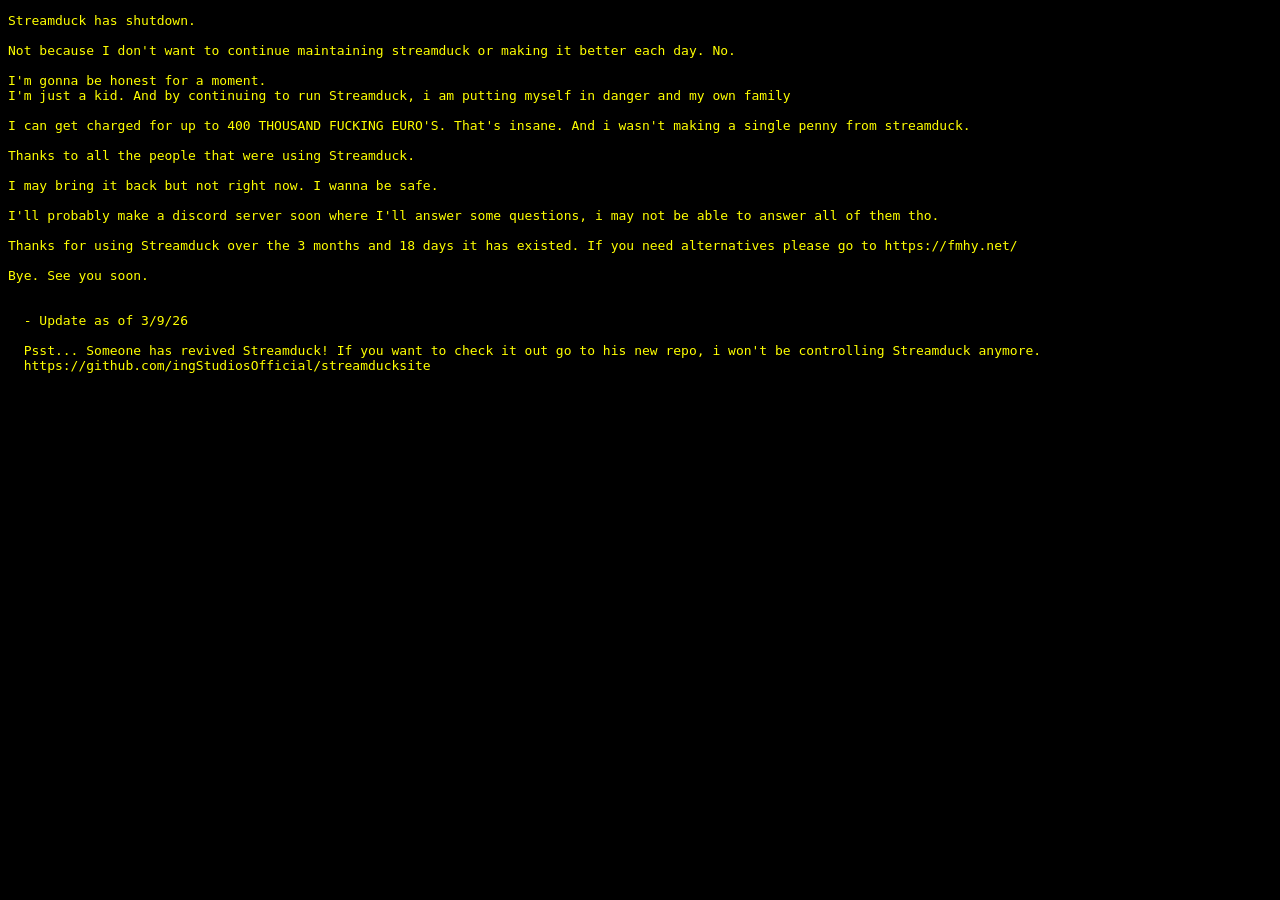
==== commit 00c35898: "Add update note for Streamduck revival Added update note about Streamduck revival and new repo link." ====
--- a/index.html
+++ b/index.html
@@ -3,7 +3,7 @@
 <head>
 <meta charset="UTF-8">
 <meta name="viewport" content="width=device-width, initial-scale=1.0">
-<title>Hypastack</title>
+<title>Streamduck</title>
 <style>
 body { background: #000; color: #FFFF00; }
 </style>
@@ -28,6 +28,12 @@
 Thanks for using Streamduck over the 3 months and 18 days it has existed. If you need alternatives please go to https://fmhy.net/
 
 Bye. See you soon.
+
+
+  - Update as of 3/9/26
+
+  Psst... Someone has revived Streamduck! If you want to check it out go to his new repo, i won't be controlling Streamduck anymore.
+  https://github.com/ingStudiosOfficial/streamducksite
 </pre>
 </body>
 </html>
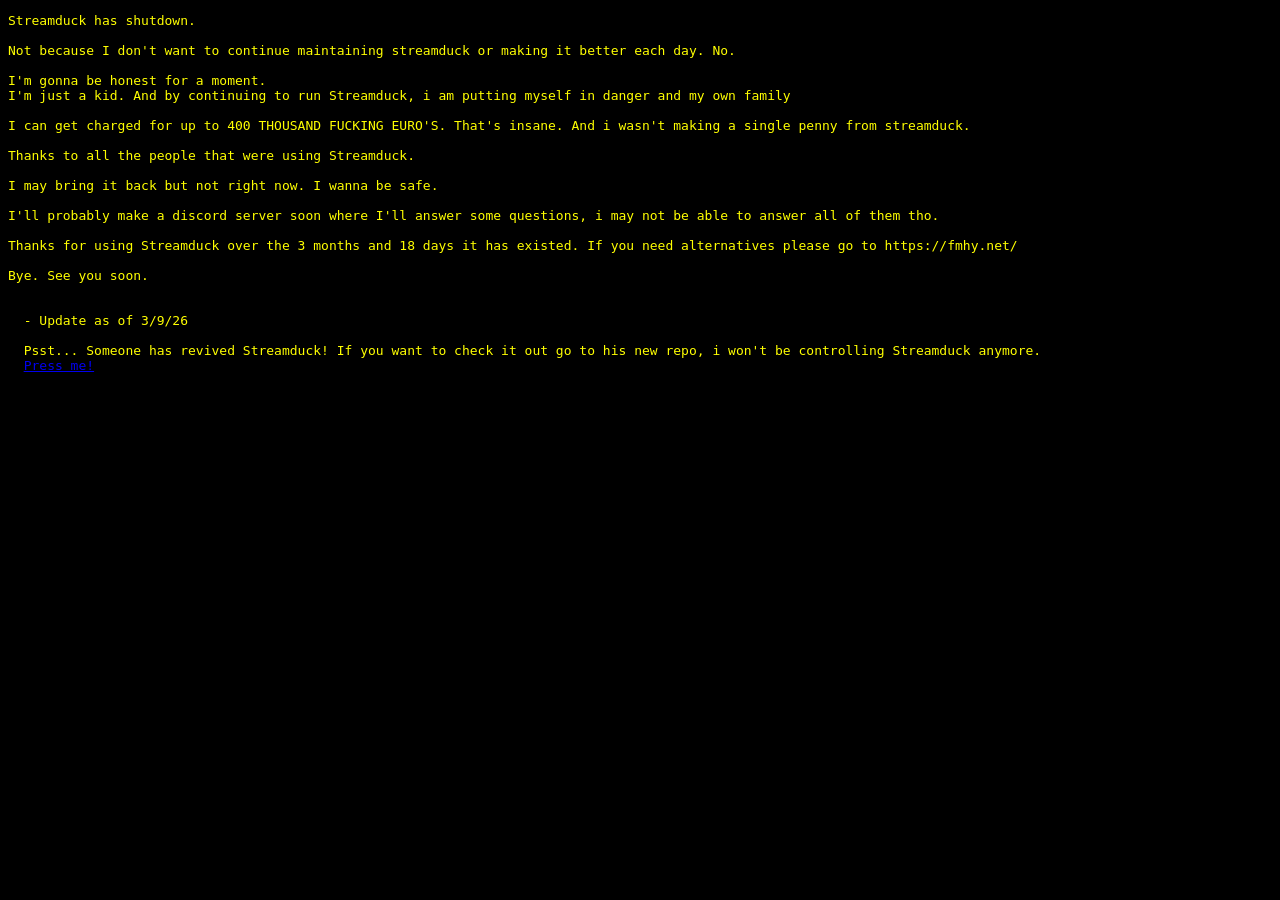
==== commit d83b2f44: "Update link to Streamduck repository with anchor tag" ====
--- a/index.html
+++ b/index.html
@@ -33,7 +33,7 @@
   - Update as of 3/9/26
 
   Psst... Someone has revived Streamduck! If you want to check it out go to his new repo, i won't be controlling Streamduck anymore.
-  https://github.com/ingStudiosOfficial/streamducksite
+  <a href="https://github.com/ingStudiosOfficial/streamducksite">Press me!</a>
 </pre>
 </body>
 </html>
@@ -41,4 +41,3 @@
 
 
 
-
